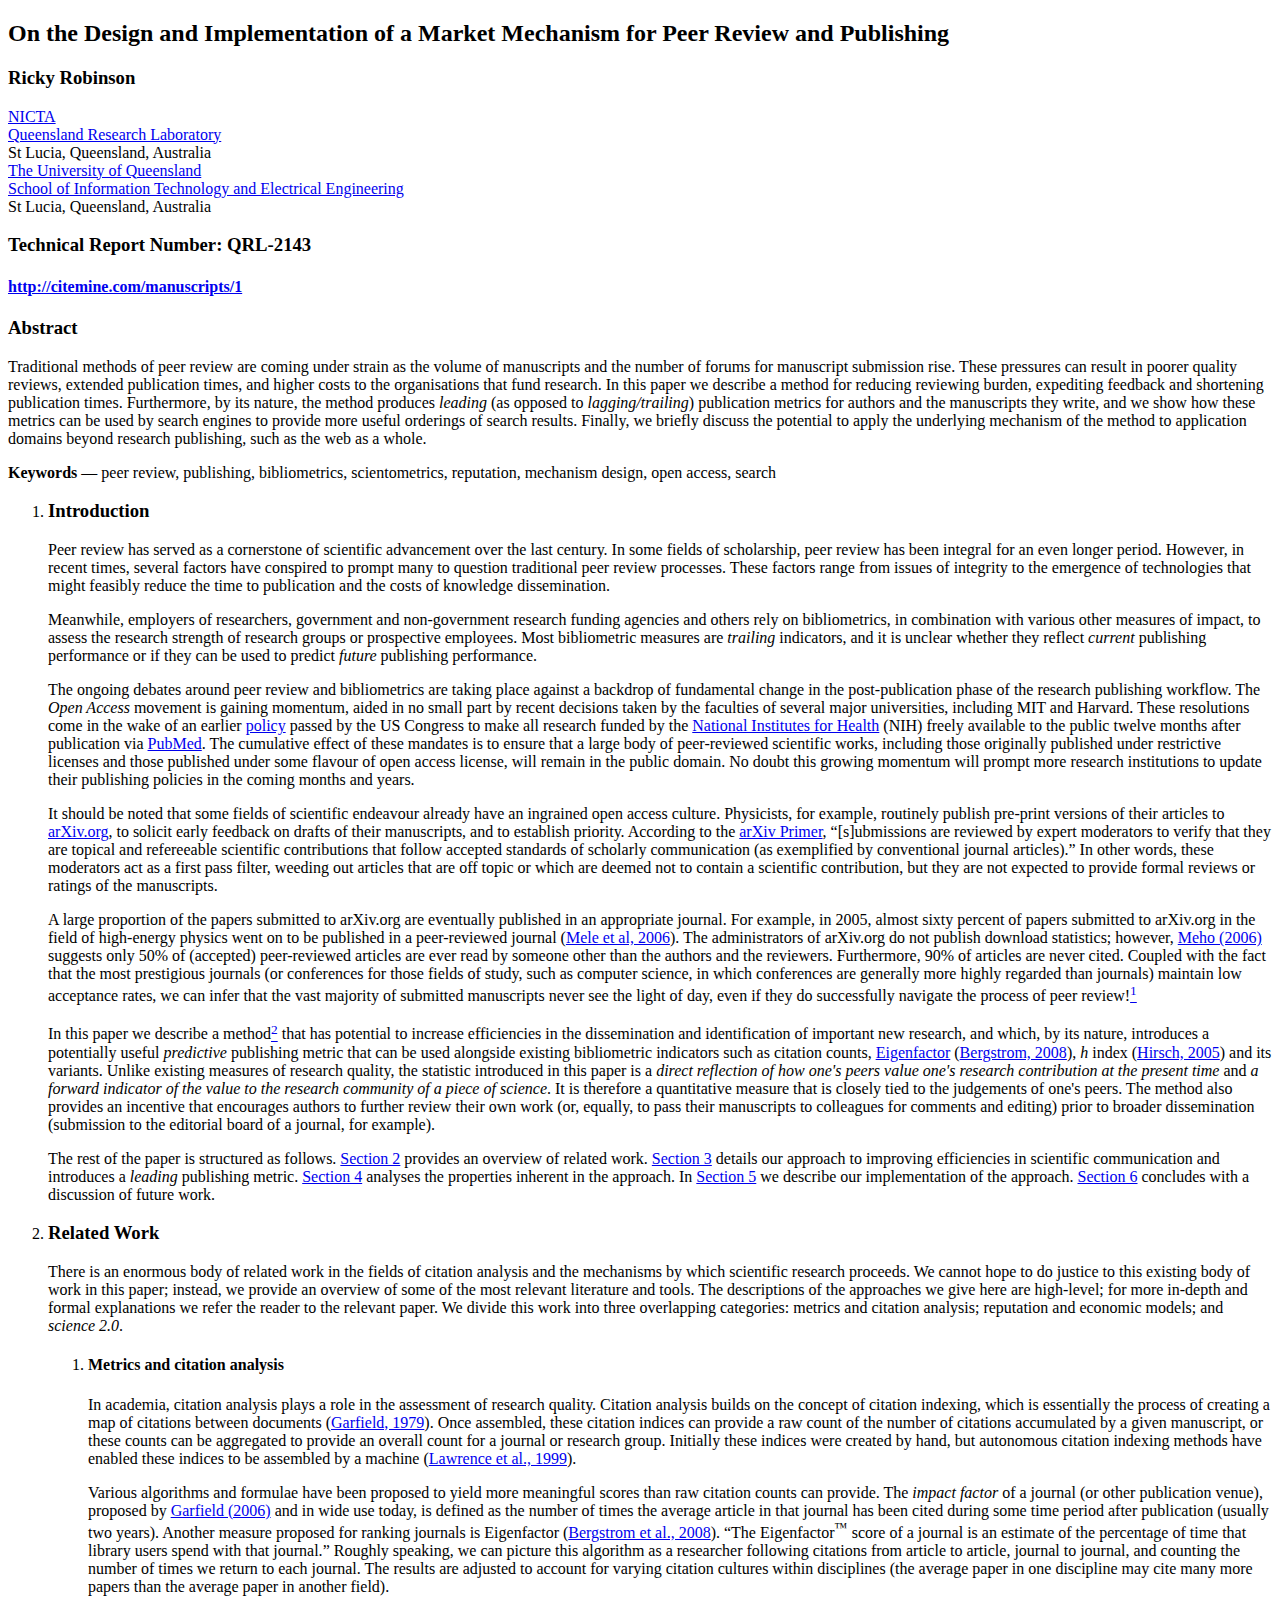
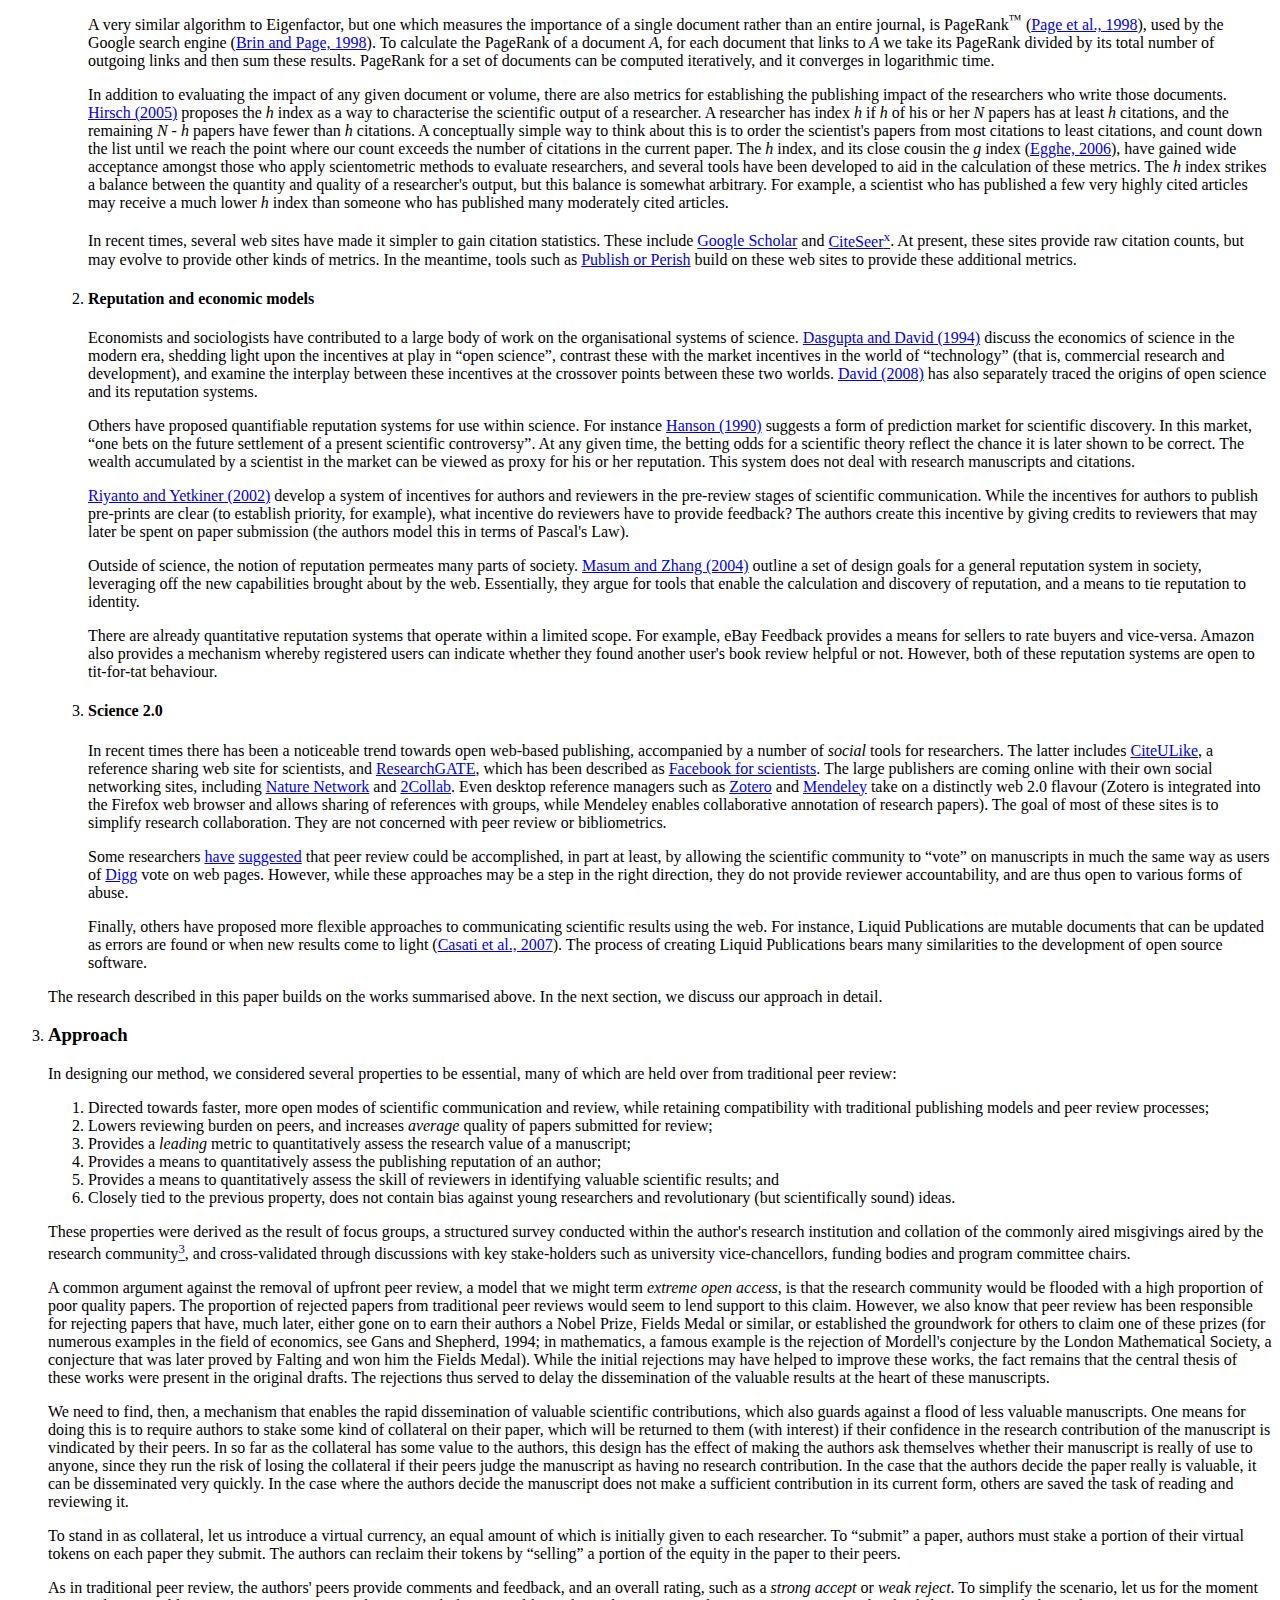
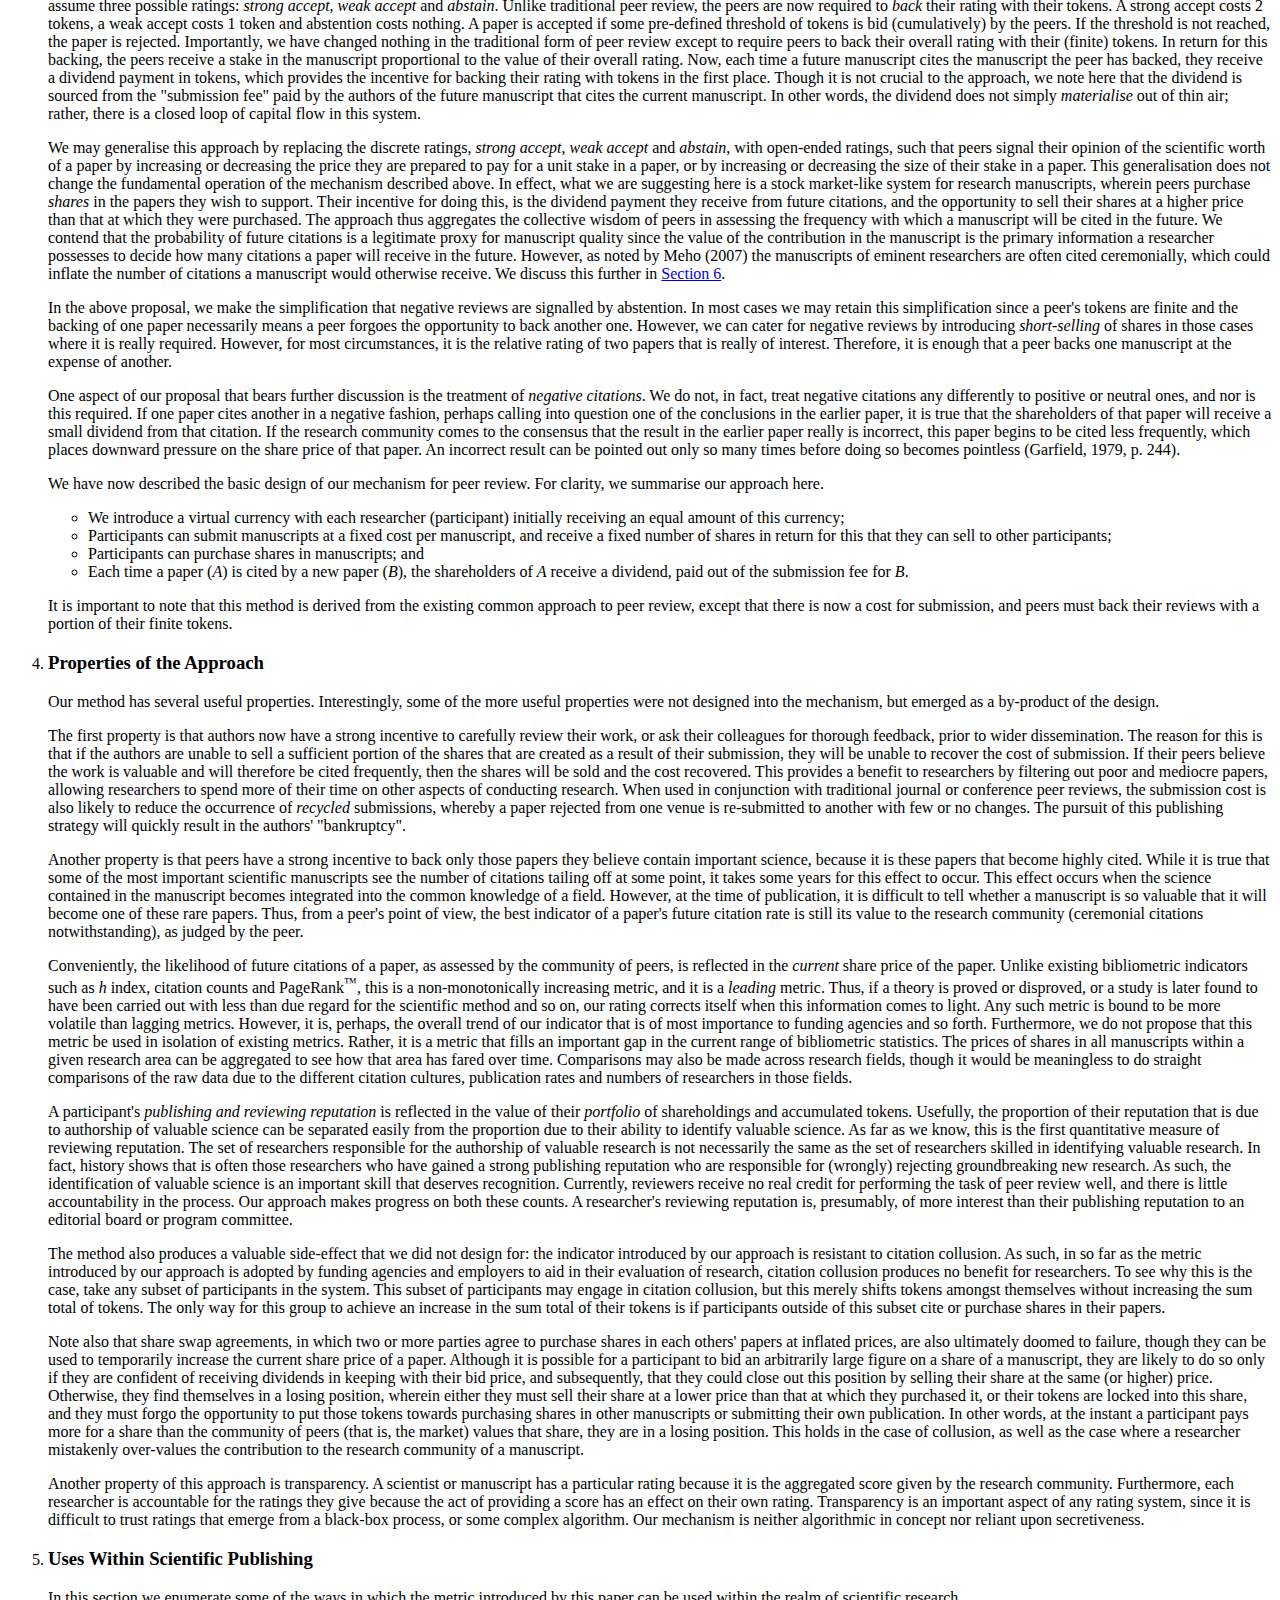
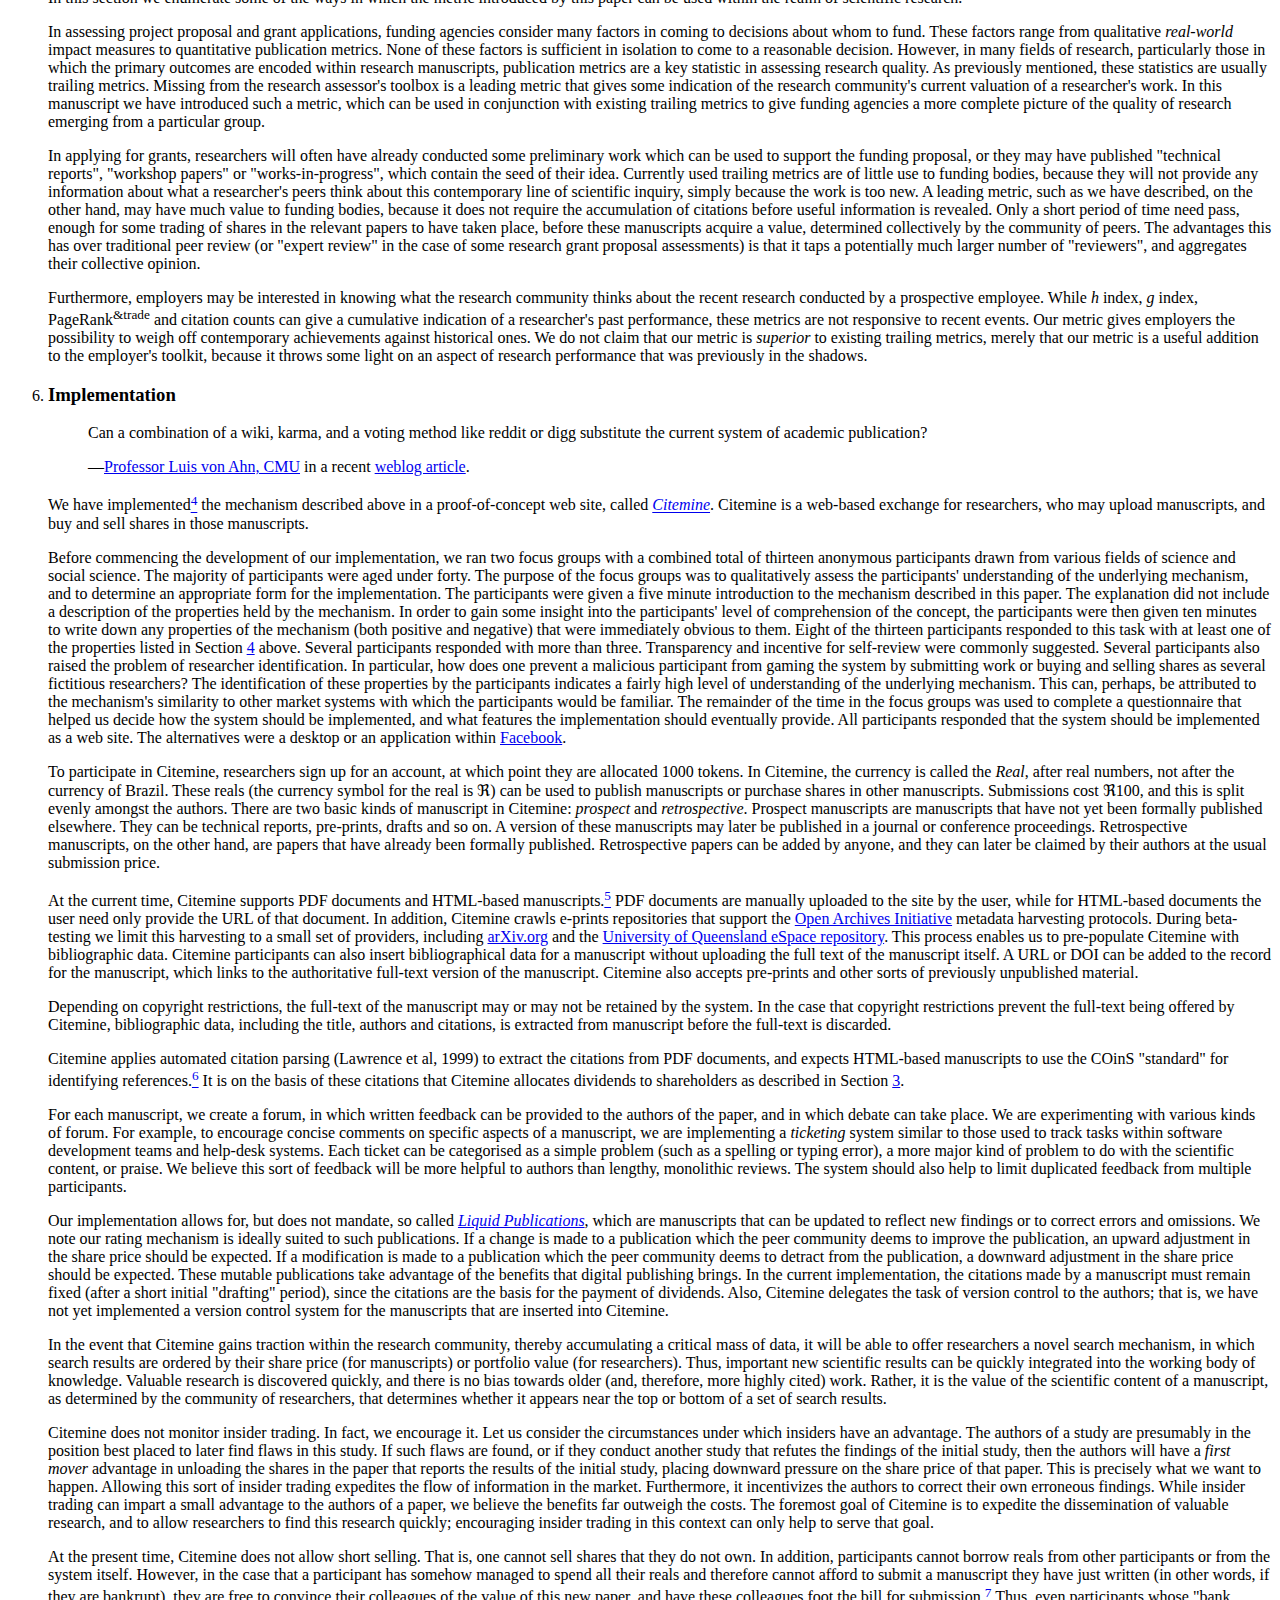
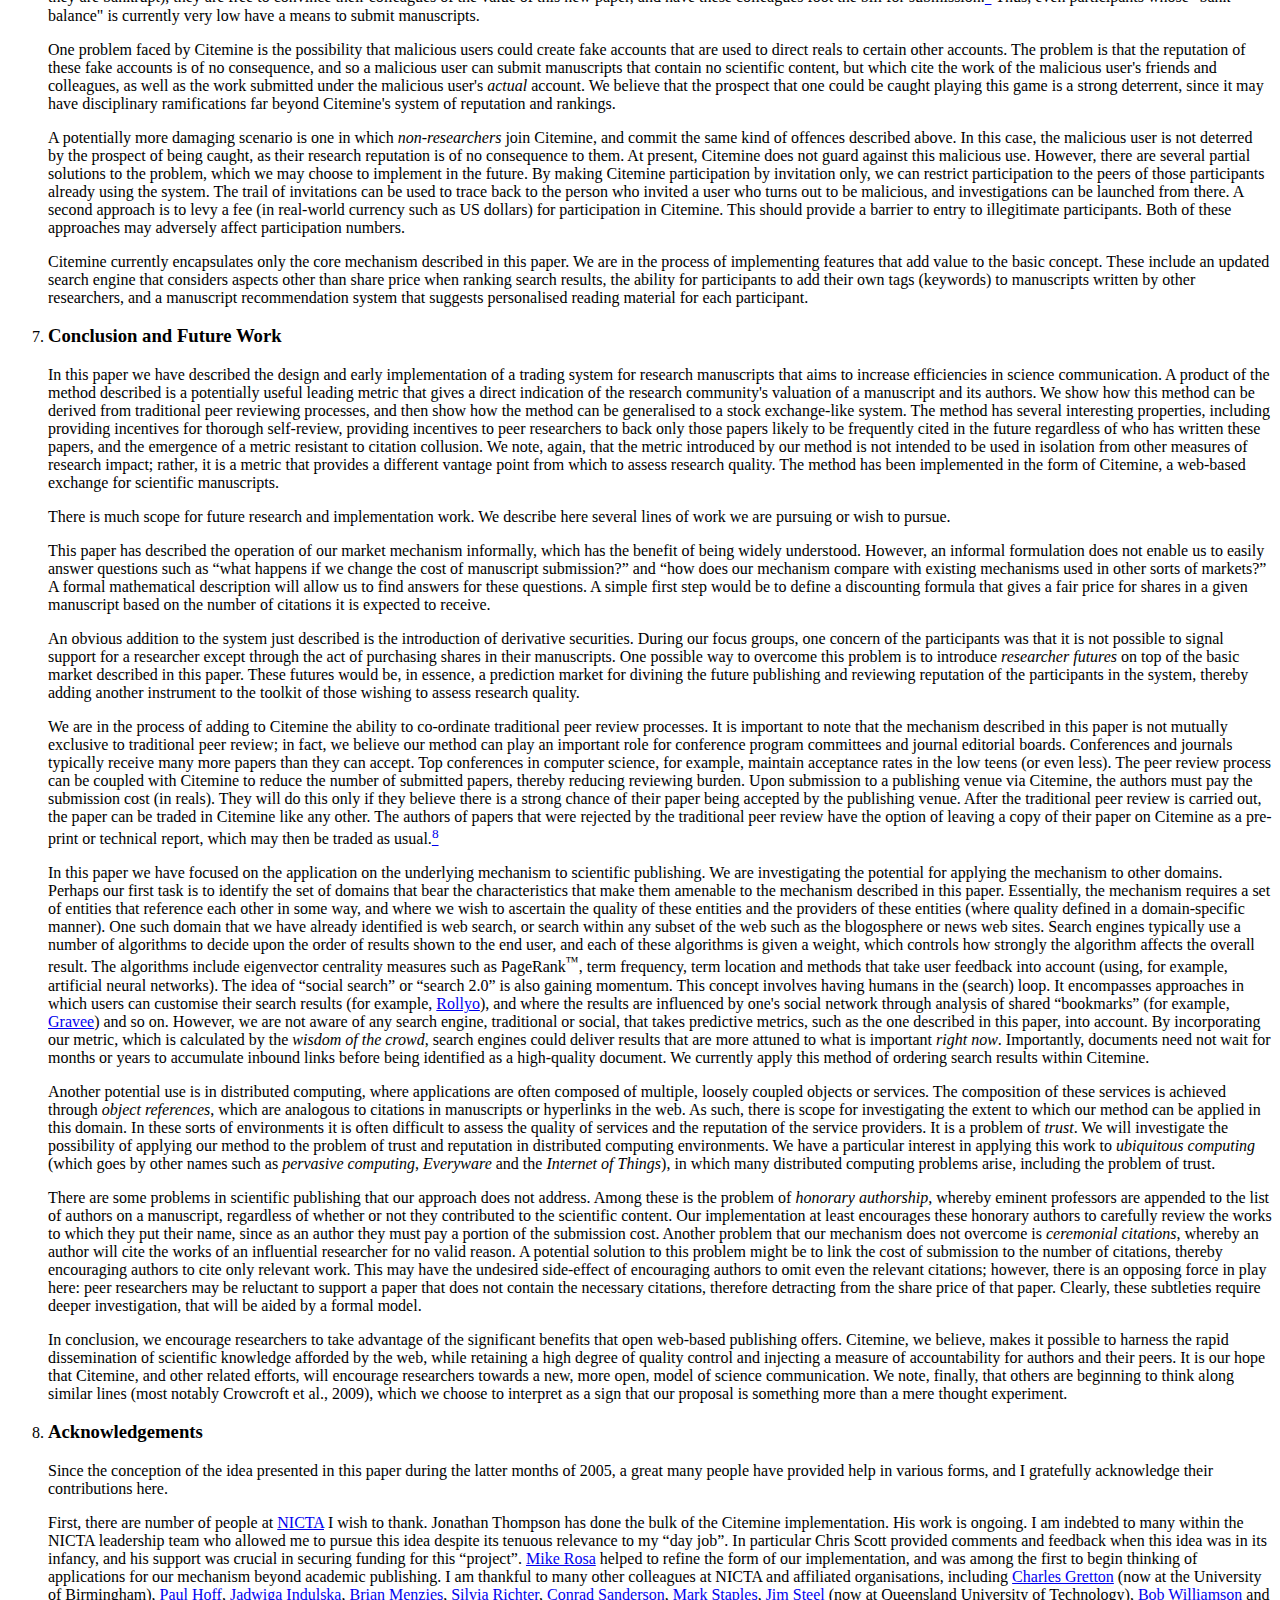
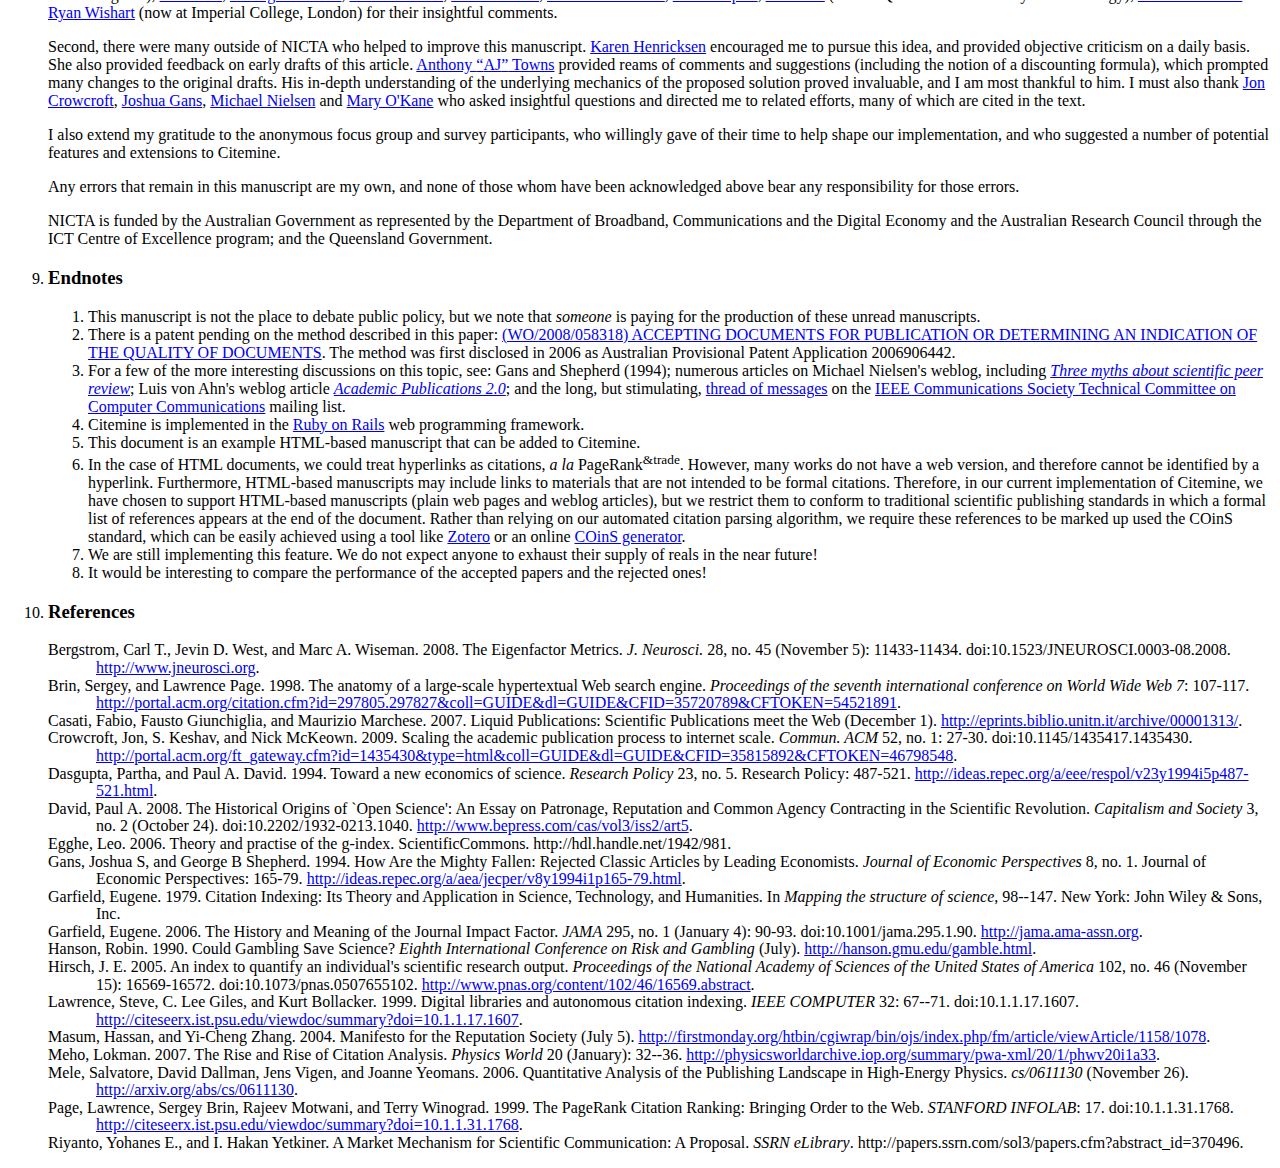
==== citemine-tech-report.html @ 8f0886a7 "Create citemine tech report" ====
<!DOCTYPE html PUBLIC "-//W3C//DTD XHTML 1.0 Strict//EN"
	"http://www.w3.org/TR/xhtml1/DTD/xhtml1-strict.dtd">

<html xmlns="http://www.w3.org/1999/xhtml" xml:lang="en" lang="en">
<head>


<script type="text/javascript" src="/static/js/analytics.js"></script>
<script type="text/javascript">archive_analytics.values.server_name="wwwb-app15.us.archive.org";archive_analytics.values.server_ms=110;</script>
<link type="text/css" rel="stylesheet" href="/static/css/banner-styles.css"/>


	<meta http-equiv="Content-Type" content="text/html; charset=utf-8"/>

	<title>On the Design and Implementation of a Market Mechanism for Peer Review and Publishing</title>
	<link href="citemine-paper.css" media="screen,print" rel="stylesheet" type="text/css" />

</head>

<!-- NICTA Google Analytics -->
<script type="text/javascript">
var gaJsHost = (("https:" == document.location.protocol) ? "https://ssl." : "http://www.");
document.write(unescape("%3Cscript src='" + gaJsHost + "google-analytics.com/ga.js' type='text/javascript'%3E%3C/script%3E"));
</script>

<script type="text/javascript">
var pageTracker = _gat._getTracker("UA-3379309-1");
pageTracker._initData();
pageTracker._trackPageview();
</script>
<!-- End NICTA Google Analytics -->

<!-- Ricky Google Analytics -->
<script type="text/javascript">
var gaJsHost = (("https:" == document.location.protocol) ? "https://ssl." : "http://www.");
document.write(unescape("%3Cscript src='" + gaJsHost + "google-analytics.com/ga.js' type='text/javascript'%3E%3C/script%3E"));
</script>
<script type="text/javascript">
try {
var pageTracker = _gat._getTracker("UA-5233085-3");
pageTracker._trackPageview();
} catch(err) {}
</script>
<!-- End Ricky Google Analytics -->

<body>


<!-- BEGIN WAYBACK TOOLBAR INSERT -->
<script type="text/javascript" src="/static/js/disclaim-element.js" ></script>
<script type="text/javascript" src="/static/js/graph-calc.js" ></script>
<script type="text/javascript">//<![CDATA[
var __wm = (function(imgWidth,imgHeight,yearImgWidth,monthImgWidth){
var wbPrefix = "/web/";
var wbCurrentUrl = "http://nicta.com.au/people/rrobinson/publications/citemine-paper.html";

var firstYear = 1996;
var displayDay = "25";
var displayMonth = "Mar";
var displayYear = "2012";
var prettyMonths = ["Jan","Feb","Mar","Apr","May","Jun","Jul","Aug","Sep","Oct","Nov","Dec"];
var $D=document,$=function(n){return document.getElementById(n)};
var trackerVal,curYear = -1,curMonth = -1;
var yearTracker,monthTracker;
function showTrackers(val) {
  if (val===trackerVal) return;
  var $ipp=$("wm-ipp");
  var $y=$("displayYearEl"),$m=$("displayMonthEl"),$d=$("displayDayEl");
  if (val) {
    $ipp.className="hi";
  } else {
    $ipp.className="";
    $y.innerHTML=displayYear;$m.innerHTML=displayMonth;$d.innerHTML=displayDay;
  }
  yearTracker.style.display=val?"inline":"none";
  monthTracker.style.display=val?"inline":"none";
  trackerVal = val;
}
function trackMouseMove(event,element) {
  var eventX = getEventX(event);
  var elementX = getElementX(element);
  var xOff = Math.min(Math.max(0, eventX - elementX),imgWidth);
  var monthOff = xOff % yearImgWidth;

  var year = Math.floor(xOff / yearImgWidth);
  var monthOfYear = Math.min(11,Math.floor(monthOff / monthImgWidth));
  // 1 extra border pixel at the left edge of the year:
  var month = (year * 12) + monthOfYear;
  var day = monthOff % 2==1?15:1;
  var dateString = zeroPad(year + firstYear) + zeroPad(monthOfYear+1,2) +
    zeroPad(day,2) + "000000";

  $("displayYearEl").innerHTML=year+firstYear;
  $("displayMonthEl").innerHTML=prettyMonths[monthOfYear];
  // looks too jarring when it changes..
  //$("displayDayEl").innerHTML=zeroPad(day,2);
  var url = wbPrefix + dateString + '/' +  wbCurrentUrl;
  $("wm-graph-anchor").href=url;

  if(curYear != year) {
    var yrOff = year * yearImgWidth;
    yearTracker.style.left = yrOff + "px";
    curYear = year;
  }
  if(curMonth != month) {
    var mtOff = year + (month * monthImgWidth) + 1;
    monthTracker.style.left = mtOff + "px";
    curMonth = month;
  }
}
function hideToolbar() {
  $("wm-ipp").style.display="none";
}
function bootstrap() {
  var $spk=$("wm-ipp-sparkline");
  yearTracker=$D.createElement('div');
  yearTracker.className='yt';
  with(yearTracker.style){
    display='none';width=yearImgWidth+"px";height=imgHeight+"px";
  }
  monthTracker=$D.createElement('div');
  monthTracker.className='mt';
  with(monthTracker.style){
    display='none';width=monthImgWidth+"px";height=imgHeight+"px";
  }
  $spk.appendChild(yearTracker);
  $spk.appendChild(monthTracker);

  var $ipp=$("wm-ipp");
  $ipp&&disclaimElement($ipp);
}
return{st:showTrackers,mv:trackMouseMove,h:hideToolbar,bt:bootstrap};
})(525, 27, 25, 2);//]]>
</script>
<style type="text/css">
body {
  margin-top:0 !important;
  padding-top:0 !important;
  min-width:800px !important;
}
</style>
<div id="wm-ipp" lang="en" style="display:none;">

<div style="position:fixed;left:0;top:0;width:100%!important">
<div id="wm-ipp-inside">
   <table style="width:100%;"><tbody><tr>
   <td id="wm-logo">
       <a href="/web/" title="Wayback Machine home page"><img src="/static/images/toolbar/wayback-toolbar-logo.png" alt="Wayback Machine" width="110" height="39" border="0" /></a>
   </td>
   <td class="c">
       <table style="margin:0 auto;"><tbody><tr>
       <td class="u" colspan="2">
       <form target="_top" method="get" action="/web/form-submit.jsp" name="wmtb" id="wmtb"><input type="text" name="url" id="wmtbURL" value="http://nicta.com.au/people/rrobinson/publications/citemine-paper.html" style="width:400px;" onfocus="this.focus();this.select();" /><input type="hidden" name="type" value="replay" /><input type="hidden" name="date" value="20120325023115" /><input type="submit" value="Go" /><span id="wm_tb_options" style="display:block;"></span></form>
       </td>
       <td class="n" rowspan="2">
           <table><tbody>
           <!-- NEXT/PREV MONTH NAV AND MONTH INDICATOR -->
           <tr class="m">
           	<td class="b" nowrap="nowrap">

		    <a href="/web/20110411132957/http://nicta.com.au/people/rrobinson/publications/citemine-paper.html" title="11 Apr 2011">APR</a>

		</td>
		<td class="c" id="displayMonthEl" title="You are here: 2:31:15 Mar 25, 2012">MAR</td>
		<td class="f" nowrap="nowrap">

		    <a href="/web/20151203212403/http://nicta.com.au/people/rrobinson/publications/citemine-paper.html" title="3 Dec 2015"><strong>DEC</strong></a>

                </td>
	    </tr>
           <!-- NEXT/PREV CAPTURE NAV AND DAY OF MONTH INDICATOR -->
           <tr class="d">
               <td class="b" nowrap="nowrap">

                   <a href="/web/20110411132957/http://nicta.com.au/people/rrobinson/publications/citemine-paper.html" title="13:29:57 Apr 11, 2011"><img src="/static/images/toolbar/wm_tb_prv_on.png" alt="Previous capture" width="14" height="16" border="0" /></a>

               </td>
               <td class="c" id="displayDayEl" style="width:34px;font-size:24px;" title="You are here: 2:31:15 Mar 25, 2012">25</td>
	       <td class="f" nowrap="nowrap">

		   <a href="/web/20151203212403/http://nicta.com.au/people/rrobinson/publications/citemine-paper.html" title="21:24:03 Dec 3, 2015"><img src="/static/images/toolbar/wm_tb_nxt_on.png" alt="Next capture" width="14" height="16" border="0" /></a>

	       </td>
           </tr>
           <!-- NEXT/PREV YEAR NAV AND YEAR INDICATOR -->
           <tr class="y">
	       <td class="b" nowrap="nowrap">

                   <a href="/web/20110222212137/http://nicta.com.au/people/rrobinson/publications/citemine-paper.html" title="22 Feb 2011"><strong>2011</strong></a>

               </td>
               <td class="c" id="displayYearEl" title="You are here: 2:31:15 Mar 25, 2012">2012</td>
	       <td class="f" nowrap="nowrap">

	           <a href="/web/20151203212403/http://nicta.com.au/people/rrobinson/publications/citemine-paper.html" title="3 Dec 2015"><strong>2015</strong></a>

	       </td>
           </tr>
           </tbody></table>
       </td>
       </tr>
       <tr>
       <td class="s">
           <a class="t" href="/web/20120325023115*/http://nicta.com.au/people/rrobinson/publications/citemine-paper.html" title="See a list of every capture for this URL">12 captures</a>
           <div class="r" title="Timespan for captures of this URL">26 Jul 09 - 3 Dec 15</div>
       </td>
       <td class="k">
       <a href="" id="wm-graph-anchor">
       <div id="wm-ipp-sparkline" title="Explore captures for this URL">
	 <img id="sparklineImgId" alt="sparklines"
		 onmouseover="__wm.st(1)" onmouseout="__wm.st(0)"
		 onmousemove="__wm.mv(event,this)"
		 width="525"
		 height="27"
		 border="0"
		 src="/web/jsp/graph.jsp?graphdata=525_27_1996:-1:000000000000_1997:-1:000000000000_1998:-1:000000000000_1999:-1:000000000000_2000:-1:000000000000_2001:-1:000000000000_2002:-1:000000000000_2003:-1:000000000000_2004:-1:000000000000_2005:-1:000000000000_2006:-1:000000000000_2007:-1:000000000000_2008:-1:000000000000_2009:-1:000000101400_2010:-1:011000000000_2011:-1:010100000000_2012:2:001000000000_2013:-1:000000000000_2014:-1:000000000000_2015:-1:000000000001_2016:-1:000000000000" />
       </div>
       </a>
       </td>
       </tr></tbody></table>
   </td>
   <td class="r">
       <a href="#close" onclick="__wm.h();return false;" style="background-image:url(/static/images/toolbar/wm_tb_close.png);top:5px;" title="Close the toolbar">Close</a>
       <a href="http://faq.web.archive.org/" style="background-image:url(/static/images/toolbar/wm_tb_help.png);bottom:5px;" title="Get some help using the Wayback Machine">Help</a>
   </td>
   </tr></tbody></table>
</div>
</div>
</div>
<script type="text/javascript">__wm.bt();</script>
<!-- END WAYBACK TOOLBAR INSERT -->


    <h2>On the Design and Implementation of a Market Mechanism for Peer Review and Publishing</h2>

    <h3 class="author">Ricky Robinson</h3>

    <div class="affiliation">
        <a href="http://nicta.com.au/" title="NICTA | Home">NICTA</a><br />
        <a href="http://maps.google.com.au/maps/ms?ie=UTF8&amp;hl=en&amp;msa=0&amp;msid=115561437934647588348.000451a3afcc8c54eec05&amp;ll=-27.497803,153.014692&amp;spn=0.005282,0.011373&amp;t=h&amp;z=17" title="">Queensland Research Laboratory</a><br />
        St Lucia, Queensland, Australia
    </div>

    <div class="affiliation">
        <a href="http://uq.edu.au/" title="The University of Queensland, Australia">The University of Queensland</a><br />
        <a href="http://www.itee.uq.edu.au/" title="School of Information Technology &amp; Electrical Engineering">School of Information Technology and Electrical Engineering</a><br />
        St Lucia, Queensland, Australia
    </div>

    <div class="tech-report">
        <h3>Technical Report Number: QRL-2143</h3>
    </div>

    <div class="tech-report">
        <h4><a href="http://citemine.com/manuscripts/1" title="On the Design and Implementation of a Market Mechanism for Peer Review and Publishing &mdash; Citemine">http://citemine.com/manuscripts/1</a></h4>
    </div>

    <div class="abstract-body">
    <h3 class="abstract">Abstract</h3>
    <p id="abstract">
        Traditional methods of peer review are coming under strain as the volume of manuscripts and the number of forums for manuscript submission rise. These pressures can result in poorer quality reviews, extended publication times, and higher costs to the organisations that fund research. In this paper we describe a method for reducing reviewing burden, expediting feedback and shortening publication times. Furthermore, by its nature, the method produces <em>leading</em> (as opposed to <em>lagging/trailing</em>) publication metrics for authors and the manuscripts they write, and we show how these metrics can be used by search engines to provide more useful orderings of search results. Finally, we briefly discuss the potential to apply the underlying mechanism of the method to application domains beyond research publishing, such as the web as a whole.
    </p>
    </div>

    <div id="keywords">
        <strong>Keywords</strong> &#8212; <span>peer review, publishing, bibliometrics, scientometrics, reputation, mechanism design, open access, search</span>
    </div>

    <ol class="sections">
        <li id="introduction" class="section"><h3>Introduction</h3>
            <div>
    <p>
        Peer review has served as a cornerstone of scientific advancement over the last century. In some fields of scholarship, peer review has been integral for an even longer period. However, in recent times, several factors have conspired to prompt many to question traditional peer review processes. These factors range from issues of integrity to the emergence of technologies that might feasibly reduce the time to publication and the costs of knowledge dissemination.
    </p>
    <p>
        Meanwhile, employers of researchers, government and non-government research funding agencies and others rely on bibliometrics, in combination with various other measures of impact, to assess the research strength of research groups or prospective employees. Most bibliometric measures are <em>trailing</em> indicators, and it is unclear whether they reflect <em>current</em> publishing performance or if they can be used to predict <em>future</em> publishing performance.
    </p>
    <p>
        The ongoing debates around peer review and bibliometrics are taking place against a backdrop of fundamental change in the post-publication phase of the research publishing workflow. The <em>Open Access</em> movement is gaining momentum, aided in no small part by recent decisions taken by the faculties of several major universities, including MIT and Harvard. These resolutions come in the wake of an earlier <a href="http://grants.nih.gov/grants/guide/notice-files/NOT-OD-08-033.html" title="NOT-OD-08-033: Revised Policy on Enhancing Public Access to Archived Publications Resulting from NIH-Funded Research">policy</a> passed by the US Congress to make all research funded by the <a href="http://www.nih.gov/" title="National Institutes of Health (NIH) - Home Page">National Institutes for Health</a> (NIH) freely available to the public twelve months after publication via <a href="http://www.pubmedcentral.nih.gov/" title="PubMed Central Homepage">PubMed</a>. The cumulative effect of these mandates is to ensure that a large body of peer-reviewed scientific works, including those originally published under restrictive licenses and those published under some flavour of open access license, will remain in the public domain. No doubt this growing momentum will prompt more research institutions to update their publishing policies in the coming months and years.
    </p>
    <p>
        It should be noted that some fields of scientific endeavour already have an ingrained open access culture. Physicists, for example, routinely publish pre-print versions of their articles to <a href="http://arxiv.org/">arXiv.org</a>, to solicit early feedback on drafts of their manuscripts, and to establish priority. According to the <a href="http://arxiv.org/help/primer">arXiv Primer</a>, <q cite="http://arxiv.org/help/primer">[s]ubmissions are reviewed by expert moderators to verify that they are topical and refereeable scientific contributions that follow accepted standards of scholarly communication (as exemplified by conventional journal articles).</q> In other words, these moderators act as a first pass filter, weeding out articles that are off topic or which are deemed not to contain a scientific contribution, but they are not expected to provide formal reviews or ratings of the manuscripts.
    </p>
    <p>
        A large proportion of the papers submitted to arXiv.org are eventually published in an appropriate journal. For example, in 2005, almost sixty percent of papers submitted to arXiv.org in the field of high-energy physics went on to be published in a peer-reviewed journal (<a href="#Mele2006">Mele et al, 2006</a>). The administrators of arXiv.org do not publish download statistics; however, <a href="#Meho2006">Meho (2006)</a> suggests only 50% of (accepted) peer-reviewed articles are ever read by someone other than the authors and the reviewers. Furthermore, 90% of articles are never cited. Coupled with the fact that the most prestigious journals (or conferences for those fields of study, such as computer science, in which conferences are generally more highly regarded than journals) maintain low acceptance rates, we can infer that the vast majority of submitted manuscripts never see the light of day, even if they do successfully navigate the process of peer review!<a href="endnote-cost"><sup>1</sup></a>
    </p>
    <p>
        In this paper we describe a method<a href="#endnote-patent"><sup>2</sup></a> that has potential to increase efficiencies in the dissemination and identification of important new research, and which, by its nature, introduces a potentially useful <em>predictive</em> publishing metric that can be used alongside existing bibliometric indicators such as citation counts, <a href="http://www.eigenfactor.org/index.php" title="eigenfactor.org - ranking and mapping scientific journals">Eigenfactor</a> (<a href="#Bergstrom2008">Bergstrom, 2008</a>), <em>h</em> index (<a href="#Hirsch2005">Hirsch, 2005</a>) and its variants. Unlike existing measures of research quality, the statistic introduced in this paper is a <em>direct reflection of how one's peers value one's research contribution at the present time</em> and <em>a forward indicator of the value to the research community of a piece of science</em>. It is therefore a quantitative measure that is closely tied to the judgements of one's peers. The method also provides an incentive that encourages authors to further review their own work (or, equally, to pass their manuscripts to colleagues for comments and editing) prior to broader dissemination (submission to the editorial board of a journal, for example).
    </p>
    <p>
        The rest of the paper is structured as follows. <a href="#related-work">Section 2</a> provides an overview of related work. <a href="#approach">Section 3</a> details our approach to improving efficiencies in scientific communication and introduces a <em>leading</em> publishing metric. <a href="#properties">Section 4</a> analyses the properties inherent in the approach. In <a href="#implementation">Section 5</a> we describe our implementation of the approach. <a href="#conclusion">Section 6</a> concludes with a discussion of future work.
    </p>
    </div>
    </li>

    <li id="related-work" class="section"><h3>Related Work</h3>
        <div>
            <p>
                There is an enormous body of related work in the fields of citation analysis and the mechanisms by which scientific research proceeds. We cannot hope to do justice to this existing body of work in this paper; instead, we provide an overview of some of the most relevant literature and tools. The descriptions of the approaches we give here are high-level; for more in-depth and formal explanations we refer the reader to the relevant paper. We divide this work into three overlapping categories: metrics and citation analysis; reputation and economic models; and <em>science 2.0</em>.
            </p>
            <ol>
            <li class="unnumbered-section"><h4>Metrics and citation analysis</h4>
            <p>
                In academia, citation analysis plays a role in the assessment of research quality. Citation analysis builds on the concept of citation indexing, which is essentially the process of creating a map of citations between documents (<a href="#Garfield1979">Garfield, 1979</a>). Once assembled, these citation indices can provide a raw count of the number of citations accumulated by a given manuscript, or these counts can be aggregated to provide an overall count for a journal or research group. Initially these indices were created by hand, but autonomous citation indexing methods have enabled these indices to be assembled by a machine (<a href="#Lawrence1999">Lawrence et al., 1999</a>).
            </p>
            <p>
                Various algorithms and formulae have been proposed to yield more meaningful scores than raw citation counts can provide. The <em>impact factor</em> of a journal (or other publication venue), proposed by <a href="#Garfield2006">Garfield (2006)</a> and in wide use today, is defined as the number of times the average article in that journal has been cited during some time period after publication (usually two years). Another measure proposed for ranking journals is Eigenfactor (<a href="#Bergstrom2008">Bergstrom et al., 2008</a>). <q cite="http://www.eigenfactor.org/methods.htm">The Eigenfactor<sup>&trade;</sup> score of a journal is an estimate of the percentage of time that library users spend with that journal.</q> Roughly speaking, we can picture this algorithm as a researcher following citations from article to article, journal to journal, and counting the number of times we return to each journal. The results are adjusted to account for varying citation cultures within disciplines (the average paper in one discipline may cite many more papers than the average paper in another field).
            </p>
            <p>
                A very similar algorithm to Eigenfactor, but one which measures the importance of a single document rather than an entire journal, is PageRank<sup>&trade;</sup> (<a href="#Page1998">Page et al., 1998</a>), used by the Google search engine (<a href="#Brin1998">Brin and Page, 1998</a>). To calculate the PageRank of a document <em>A</em>, for each document that links to <em>A</em> we take its PageRank divided by its total number of outgoing links and then sum these results. PageRank for a set of documents can be computed iteratively, and it converges in logarithmic time.
            </p>
            <p>
                In addition to evaluating the impact of any given document or volume, there are also metrics for establishing the publishing impact of the researchers who write those documents. <a href="#Hirsch2005">Hirsch (2005)</a> proposes the <em>h</em> index as a way to characterise the scientific output of a researcher. A researcher has index <em>h</em> if <em>h</em> of his or her <em>N</em> papers has at least <em>h</em> citations, and the remaining <em>N - h</em> papers have fewer than <em>h</em> citations. A conceptually simple way to think about this is to order the scientist's papers from most citations to least citations, and count down the list until we reach the point where our count exceeds the number of citations in the current paper. The <em>h</em> index, and its close cousin the <em>g</em> index (<a href="#Egghe2006">Egghe, 2006</a>), have gained wide acceptance amongst those who apply scientometric methods to evaluate researchers, and several tools have been developed to aid in the calculation of these metrics. The <em>h</em> index strikes a balance between the quantity and quality of a researcher's output, but this balance is somewhat arbitrary. For example, a scientist who has published a few very highly cited articles may receive a much lower <em>h</em> index than someone who has published many moderately cited articles.
            </p>
            <p>
                In recent times, several web sites have made it simpler to gain citation statistics. These include <a href="http://scholar.google.com/">Google Scholar</a> and <a href="http://citeseerx.ist.psu.edu/">CiteSeer<sup>x</sup></a>. At present, these sites provide raw citation counts, but may evolve to provide other kinds of metrics. In the meantime, tools such as <a href="http://www.harzing.com/pop.htm" title="Publish or Perish - Anne-Wil Harzing">Publish or Perish</a> build on these web sites to provide these additional metrics.
            </p>
            </li>
            <li class="unnumbered-section"><h4>Reputation and economic models</h4>
            <p>
                Economists and sociologists have contributed to a large body of work on the organisational systems of science. <a href="#Dasgupta1994">Dasgupta and David (1994)</a> discuss the economics of science in the modern era, shedding light upon the incentives at play in <q>open science</q>, contrast these with the market incentives in the world of <q>technology</q> (that is, commercial research and development), and examine the interplay between these incentives at the crossover points between these two worlds. <a href="#David2008">David (2008)</a> has also separately traced the origins of open science and its reputation systems.
            </p>
            <p>
                Others have proposed quantifiable reputation systems for use within science. For instance <a href="#Hanson1990">Hanson (1990)</a> suggests a form of prediction market for scientific discovery. In this market, <q cite="http://hanson.gmu.edu/gamble.html">one bets on the future settlement of a present scientific controversy</q>. At any given time, the betting odds for a scientific theory reflect the chance it is later shown to be correct. The wealth accumulated by a scientist in the market can be viewed as proxy for his or her reputation. This system does not deal with research manuscripts and citations.
            </p>
            <p>
                <a href="#Riyanto2002">Riyanto and Yetkiner (2002)</a> develop a system of incentives for authors and reviewers in the pre-review stages of scientific communication. While the incentives for authors to publish pre-prints are clear (to establish priority, for example), what incentive do reviewers have to provide feedback? The authors create this incentive by giving credits to reviewers that may later be spent on paper submission (the authors model this in terms of Pascal's Law).
            </p>
            <p>
                Outside of science, the notion of reputation permeates many parts of society. <a href="#Masum2004">Masum and Zhang (2004)</a> outline a set of design goals for a general reputation system in society, leveraging off the new capabilities brought about by the web. Essentially, they argue for tools that enable the calculation and discovery of reputation, and a means to tie reputation to identity.
            </p>
            <p>
                There are already quantitative reputation systems that operate within a limited scope. For example, eBay Feedback provides a means for sellers to rate buyers and vice-versa. Amazon also provides a mechanism whereby registered users can indicate whether they found another user's book review helpful or not. However, both of these reputation systems are open to tit-for-tat behaviour.
            </p>
            </li>
            <li class="unnumbered-section"><h4>Science 2.0</h4>
            <p>
                In recent times there has been a noticeable trend towards open web-based publishing, accompanied by a number of <em>social</em> tools for researchers. The latter includes <a href="http://www.citeulike.org/" title="CiteULike: Everyone's library">CiteULike</a>, a reference sharing web site for scientists, and <a href="http://www.researchgate.net/">ResearchGATE</a>, which has been described as <a href="http://scienceroll.com/2008/05/23/facebook-for-scientists-going-live/" title="Facebook for Scientists: Going Live &laquo; ScienceRoll">Facebook for scientists</a>. The large publishers are coming online with their own social networking sites, including <a href="http://network.nature.com/" title="Nature Network">Nature Network</a> and <a href="http://www.2collab.com/" title="Home - 2collab">2Collab</a>. Even desktop reference managers such as <a href="http://www.zotero.org/" title="Zotero | Home">Zotero</a> and <a href="http://www.mendeley.com/" title="Mendeley - Academic software for research papers by Mendeley">Mendeley</a> take on a distinctly web 2.0 flavour (Zotero is integrated into the Firefox web browser and allows sharing of references with groups, while Mendeley enables collaborative annotation of research papers). The goal of most of these sites is to simplify research collaboration. They are not concerned with peer review or bibliometrics.
            </p>
            <p>
                Some researchers <a href="http://vonahn.blogspot.com/2009/02/academic-publications-20.html" title="Luis von Blog: Academic Publications 2.0">have</a> <a href="https://lists.cs.columbia.edu/pipermail/tccc/2007-January/005298.html">suggested</a> that peer review could be accomplished, in part at least, by allowing the scientific community to <q>vote</q> on manuscripts in much the same way as users of <a href="http://digg.com/">Digg</a> vote on web pages. However, while these approaches may be a step in the right direction, they do not provide reviewer accountability, and are thus open to various forms of abuse.
            </p>
            <p>
                Finally, others have proposed more flexible approaches to communicating scientific results using the web. For instance, Liquid Publications are mutable documents that can be updated as errors are found or when new results come to light (<a href="#Casati2007">Casati et al., 2007</a>). The process of creating Liquid Publications bears many similarities to the development of open source software.
            </p>
            </li>
            </ol>
            <p>
                The research described in this paper builds on the works summarised above. In the next section, we discuss our approach in detail.
            </p>
        </div>
    </li>

    <li id="approach" class="section"><h3>Approach</h3>
        <div>
            <p>
            In designing our method, we considered several properties to be essential, many of which are held over from traditional peer review:
            </p>
            <ol>
               <li>Directed towards faster, more open modes of scientific communication and review, while retaining compatibility with traditional publishing models and peer review processes;</li>
               <li>Lowers reviewing burden on peers, and increases <em>average</em> quality of papers submitted for review;</li>
               <li>Provides a <em>leading</em> metric to quantitatively assess the research value of a manuscript;</li>
               <li>Provides a means to quantitatively assess the publishing reputation of an author;</li>
               <li>Provides a means to quantitatively assess the skill of reviewers in identifying valuable scientific results; and</li>
               <li>Closely tied to the previous property, does not contain bias against young researchers and revolutionary (but scientifically sound) ideas.</li>
           </ol>
           <p>
           These properties were derived as the result of focus groups, a structured survey conducted within the author's research institution and collation of the commonly aired misgivings aired by the research community<a href="#endnote-misgivings"><sup>3</sup></a>, and cross-validated through discussions with key stake-holders such as university vice-chancellors, funding bodies and program committee chairs.
           </p>
        <p>
            A common argument against the removal of upfront peer review, a model that we might term <em>extreme open access</em>, is that the research community would be flooded with a high proportion of poor quality papers. The proportion of rejected papers from traditional peer reviews would seem to lend support to this claim. However, we also know that peer review has been responsible for rejecting papers that have, much later, either gone on to earn their authors a Nobel Prize, Fields Medal or similar, or established the groundwork for others to claim one of these prizes (for numerous examples in the field of economics, see Gans and Shepherd, 1994; in mathematics, a famous example is the rejection of Mordell's conjecture by the London Mathematical Society, a conjecture that was later proved by Falting and won him the Fields Medal). While the initial rejections may have helped to improve these works, the fact remains that the central thesis of these works were present in the original drafts. The rejections thus served to delay the dissemination of the valuable results at the heart of these manuscripts.
        </p>
        <p>
            We need to find, then, a mechanism that enables the rapid dissemination of valuable scientific contributions, which also guards against a flood of less valuable manuscripts. One means for doing this is to require authors to stake some kind of collateral on their paper, which will be returned to them (with interest) if their confidence in the research contribution of the manuscript is vindicated by their peers. In so far as the collateral has some value to the authors, this design has the effect of making the authors ask themselves whether their manuscript is really of use to anyone, since they run the risk of losing the collateral if their peers judge the manuscript as having no research contribution. In the case that the authors decide the paper really is valuable, it can be disseminated very quickly. In the case where the authors decide the manuscript does not make a sufficient contribution in its current form, others are saved the task of reading and reviewing it.
        </p>
        <p>
            To stand in as collateral, let us introduce a virtual currency, an equal amount of which is initially given to each researcher. To <q>submit</q> a paper, authors must stake a portion of their virtual tokens on each paper they submit. The authors can reclaim their tokens by <q>selling</q> a portion of the equity in the paper to their peers.
        </p>
        <p>
            As in traditional peer review, the authors' peers provide comments and feedback, and an overall rating, such as a <em>strong accept</em> or <em>weak reject</em>. To simplify the scenario, let us for the moment assume three possible ratings: <em>strong accept</em>, <em>weak accept</em> and <em>abstain</em>. Unlike traditional peer review, the peers are now required to <em>back</em> their rating with their tokens. A strong accept costs 2 tokens, a weak accept costs 1 token and abstention costs nothing. A paper is accepted if some pre-defined threshold of tokens is bid (cumulatively) by the peers. If the threshold is not reached, the paper is rejected. Importantly, we have changed nothing in the traditional form of peer review except to require peers to back their overall rating with their (finite) tokens. In return for this backing, the peers receive a stake in the manuscript proportional to the value of their overall rating. Now, each time a future manuscript cites the manuscript the peer has backed, they receive a dividend payment in tokens, which provides the incentive for backing their rating with tokens in the first place. Though it is not crucial to the approach, we note here that the dividend is sourced from the "submission fee" paid by the authors of the future manuscript that cites the current manuscript. In other words, the dividend does not simply <em>materialise</em> out of thin air; rather, there is a closed loop of capital flow in this system.
        </p>
        <p>
            We may generalise this approach by replacing the discrete ratings, <em>strong accept</em>, <em>weak accept</em> and <em>abstain</em>, with open-ended ratings, such that peers signal their opinion of the scientific worth of a paper by increasing or decreasing the price they are prepared to pay for a unit stake in a paper, or by increasing or decreasing the size of their stake in a paper. This generalisation does not change the fundamental operation of the mechanism described above. In effect, what we are suggesting here is a stock market-like system for research manuscripts, wherein peers purchase <em>shares</em> in the papers they wish to support. Their incentive for doing this, is the dividend payment they receive from future citations, and the opportunity to sell their shares at a higher price than that at which they were purchased. The approach thus aggregates the collective wisdom of peers in assessing the frequency with which a manuscript will be cited in the future. We contend that the probability of future citations is a legitimate proxy for manuscript quality since the value of the contribution in the manuscript is the primary information a researcher possesses to decide how many citations a paper will receive in the future. However, as noted by Meho (2007) the manuscripts of eminent researchers are often cited ceremonially, which could inflate the number of citations a manuscript would otherwise receive. We discuss this further in <a href="#conclusion">Section 6</a>.
        </p>
        <p>
            In the above proposal, we make the simplification that negative reviews are signalled by abstention. In most cases we may retain this simplification since a peer's tokens are finite and the backing of one paper necessarily means a peer forgoes the opportunity to back another one. However, we can cater for negative reviews by introducing <em>short-selling</em> of shares in those cases where it is really required. However, for most circumstances, it is the relative rating of two papers that is really of interest. Therefore, it is enough that a peer backs one manuscript at the expense of another.
        </p>
        <p>
            One aspect of our proposal that bears further discussion is the treatment of <em>negative citations</em>. We do not, in fact, treat negative citations any differently to positive or neutral ones, and nor is this required. If one paper cites another in a negative fashion, perhaps calling into question one of the conclusions in the earlier paper, it is true that the shareholders of that paper will receive a small dividend from that citation. If the research community comes to the consensus that the result in the earlier paper really is incorrect, this paper begins to be cited less frequently, which places downward pressure on the share price of that paper. An incorrect result can be pointed out only so many times before doing so becomes pointless (Garfield, 1979, p. 244).
        </p>
        <p>
        We have now described the basic design of our mechanism for peer review. For clarity, we summarise our approach here.
        </p>
        <ul>
            <li>We introduce a virtual currency with each researcher (participant) initially receiving an equal amount of this currency;</li>
            <li>Participants can submit manuscripts at a fixed cost per manuscript, and receive a fixed number of shares in return for this that they can sell to other participants;</li>
            <li>Participants can purchase shares in manuscripts; and</li>
            <li>Each time a paper (<em>A</em>) is cited by a new paper (<em>B</em>), the shareholders of <em>A</em> receive a dividend, paid out of the submission fee for <em>B</em>.
        </ul>
        <p>
        It is important to note that this method is derived from the existing common approach to peer review, except that there is now a cost for submission, and peers must back their reviews with a portion of their finite tokens.
        </p>

        </div>
    <li id="properties" class="section"><h3>Properties of the Approach</h3>
        <div>
        <p>
            Our method has several useful properties. Interestingly, some of the more useful properties were not designed into the mechanism, but emerged as a by-product of the design.
        </p>
        <p>
           The first property is that authors now have a strong incentive to carefully review their work, or ask their colleagues for thorough feedback, prior to wider dissemination. The reason for this is that if the authors are unable to sell a sufficient portion of the shares that are created as a result of their submission, they will be unable to recover the cost of submission. If their peers believe the work is valuable and will therefore be cited frequently, then the shares will be sold and the cost recovered. This provides a benefit to researchers by filtering out poor and mediocre papers, allowing researchers to spend more of their time on other aspects of conducting research. When used in conjunction with traditional journal or conference peer reviews, the submission cost is also likely to reduce the occurrence of <em>recycled</em> submissions, whereby a paper rejected from one venue is re-submitted to another with few or no changes. The pursuit of this publishing strategy will quickly result in the authors' "bankruptcy".
        </p>
        <p>
            Another property is that peers have a strong incentive to back only those papers they believe contain important science, because it is these papers that become highly cited. While it is true that some of the most important scientific manuscripts see the number of citations tailing off at some point, it takes some years for this effect to occur. This effect occurs when the science contained in the manuscript becomes integrated into the common knowledge of a field. However, at the time of publication, it is difficult to tell whether a manuscript is so valuable that it will become one of these rare papers. Thus, from a peer's point of view, the best indicator of a paper's future citation rate is still its value to the research community (ceremonial citations notwithstanding), as judged by the peer.
        </p>
        <p>
            Conveniently, the likelihood of future citations of a paper, as assessed by the community of peers, is reflected in the <em>current</em> share price of the paper. Unlike existing bibliometric indicators such as <em>h</em> index, citation counts and PageRank<sup>&trade;</sup>, this is a non-monotonically increasing metric, and it is a <em>leading</em> metric. Thus, if a theory is proved or disproved, or a study is later found to have been carried out with less than due regard for the scientific method and so on, our rating corrects itself when this information comes to light. Any such metric is bound to be more volatile than lagging metrics. However, it is, perhaps, the overall trend of our indicator that is of most importance to funding agencies and so forth. Furthermore, we do not propose that this metric be used in isolation of existing metrics. Rather, it is a metric that fills an important gap in the current range of bibliometric statistics. The prices of shares in all manuscripts within a given research area can be aggregated to see how that area has fared over time. Comparisons may also be made across research fields, though it would be meaningless to do straight comparisons of the raw data due to the different citation cultures, publication rates and numbers of researchers in those fields.
        </p>
        <p>
            A participant's <em>publishing and reviewing reputation</em> is reflected in the value of their <em>portfolio</em> of shareholdings and accumulated tokens. Usefully, the proportion of their reputation that is due to authorship of valuable science can be separated easily from the proportion due to their ability to identify valuable science. As far as we know, this is the first quantitative measure of reviewing reputation. The set of researchers responsible for the authorship of valuable research is not necessarily the same as the set of researchers skilled in identifying valuable research. In fact, history shows that is often those researchers who have gained a strong publishing reputation who are responsible for (wrongly) rejecting groundbreaking new research. As such, the identification of valuable science is an important skill that deserves recognition. Currently, reviewers receive no real credit for performing the task of peer review well, and there is little accountability in the process. Our approach makes progress on both these counts. A researcher's reviewing reputation is, presumably, of more interest than their publishing reputation to an editorial board or program committee.
        </p>
        <p>
            The method also produces a valuable side-effect that we did not design for: the indicator introduced by our approach is resistant to citation collusion. As such, in so far as the metric introduced by our approach is adopted by funding agencies and employers to aid in their evaluation of research, citation collusion produces no benefit for researchers. To see why this is the case, take any subset of participants in the system. This subset of participants may engage in citation collusion, but this merely shifts tokens amongst themselves without increasing the sum total of tokens. The only way for this group to achieve an increase in the sum total of their tokens is if participants outside of this subset cite or purchase shares in their papers.
        </p>
        <p>
            Note also that share swap agreements, in which two or more parties agree to purchase shares in each others' papers at inflated prices, are also ultimately doomed to failure, though they can be used to temporarily increase the current share price of a paper. Although it is possible for a participant to bid an arbitrarily large figure on a share of a manuscript, they are likely to do so only if they are confident of receiving dividends in keeping with their bid price, and subsequently, that they could close out this position by selling their share at the same (or higher) price. Otherwise, they find themselves in a losing position, wherein either they must sell their share at a lower price than that at which they purchased it, or their tokens are locked into this share, and they must forgo the opportunity to put those tokens towards purchasing shares in other manuscripts or submitting their own publication. In other words, at the instant a participant pays more for a share than the community of peers (that is, the market) values that share, they are in a losing position. This holds in the case of collusion, as well as the case where a researcher mistakenly over-values the contribution to the research community of a manuscript.
        </p>
        <p>
            Another property of this approach is transparency. A scientist or manuscript has a particular rating because it is the aggregated score given by the research community. Furthermore, each researcher is accountable for the ratings they give because the act of providing a score has an effect on their own rating. Transparency is an important aspect of any rating system, since it is difficult to trust ratings that emerge from a black-box process, or some complex algorithm. Our mechanism is neither algorithmic in concept nor reliant upon secretiveness.
        </p>
        </div>
    </li>

    <li id="uses" class="section"><h3>Uses Within Scientific Publishing</h3>
        <div>
        <p>
            In this section we enumerate some of the ways in which the metric introduced by this paper can be used within the realm of scientific research.
        </p>
        <p>
            In assessing project proposal and grant applications, funding agencies consider many factors in coming to decisions about whom to fund. These factors range from qualitative <em>real-world</em> impact measures to quantitative publication metrics. None of these factors is sufficient in isolation to come to a reasonable decision. However, in many fields of research, particularly those in which the primary outcomes are encoded within research manuscripts, publication metrics are a key statistic in assessing research quality. As previously mentioned, these statistics are usually trailing metrics. Missing from the research assessor's toolbox is a leading metric that gives some indication of the research community's current valuation of a researcher's work. In this manuscript we have introduced such a metric, which can be used in conjunction with existing trailing metrics to give funding agencies a more complete picture of the quality of research emerging from a particular group.
        </p>
        <p>
            In applying for grants, researchers will often have already conducted some preliminary work which can be used to support the funding proposal, or they may have published "technical reports", "workshop papers" or "works-in-progress", which contain the seed of their idea. Currently used trailing metrics are of little use to funding bodies, because they will not provide any information about what a researcher's peers think about this contemporary line of scientific inquiry, simply because the work is too new. A leading metric, such as we have described, on the other hand, may have much value to funding bodies, because it does not require the accumulation of citations before useful information is revealed. Only a short period of time need pass, enough for some trading of shares in the relevant papers to have taken place, before these manuscripts acquire a value, determined collectively by the community of peers. The advantages this has over traditional peer review (or "expert review" in the case of some research grant proposal assessments) is that it taps a potentially much larger number of "reviewers", and aggregates their collective opinion.
        </p>
        <p>
            Furthermore, employers may be interested in knowing what the research community thinks about the recent research conducted by a prospective employee. While <em>h</em> index, <em>g</em> index, PageRank<sup>&trade</sup> and citation counts can give a cumulative indication of a researcher's past performance, these metrics are not responsive to recent events. Our metric gives employers the possibility to weigh off contemporary achievements against historical ones. We do not claim that our metric is <em>superior</em> to existing trailing metrics, merely that our metric is a useful addition to the employer's toolkit, because it throws some light on an aspect of research performance that was previously in the shadows.
        </p>
        </div>
    </li>

    <li id="implementation" class="section"><h3>Implementation</h3>
        <div>
            <blockquote cite="http://vonahn.blogspot.com/2009/02/academic-publications-20.html">
                Can a combination of a wiki, karma, and a voting method like reddit or digg substitute the current system of academic publication?
                <p class="quote-attribution">
                             &#8212;<a href="http://www.cs.cmu.edu/~biglou/" title="Luis von Ahn's Home Page">Professor Luis von Ahn, CMU</a> in a recent <a href="http://vonahn.blogspot.com/2009/02/academic-publications-20.html" title="Luis von Blog: Academic Publications 2.0">weblog article</a>.
                </p>
            </blockquote>
        <p>
        We have implemented<a href="#endnote-rails"><sup>4</sup></a> the mechanism described above in a proof-of-concept web site, called <a href="http://citemine.com/" title="Citemine"><em>Citemine</em></a>. Citemine is a web-based exchange for researchers, who may upload manuscripts, and buy and sell shares in those manuscripts.
        </p>
        <p>
            Before commencing the development of our implementation, we ran two focus groups with a combined total of thirteen anonymous participants drawn from various fields of science and social science. The majority of participants were aged under forty. The purpose of the focus groups was to qualitatively assess the participants' understanding of the underlying mechanism, and to determine an appropriate form for the implementation. The participants were given a five minute introduction to the mechanism described in this paper. The explanation did not include a description of the properties held by the mechanism. In order to gain some insight into the participants' level of comprehension of the concept, the participants were then given ten minutes to write down any properties of the mechanism (both positive and negative) that were immediately obvious to them. Eight of the thirteen participants responded to this task with at least one of the properties listed in Section <a href="#properties">4</a> above. Several participants responded with more than three. Transparency and incentive for self-review were commonly suggested. Several participants also raised the problem of researcher identification. In particular, how does one prevent a malicious participant from gaming the system by submitting work or buying and selling shares as several fictitious researchers? The identification of these properties by the participants indicates a fairly high level of understanding of the underlying mechanism. This can, perhaps, be attributed to the mechanism's similarity to other market systems with which the participants would be familiar. The remainder of the time in the focus groups was used to complete a questionnaire that helped us decide how the system should be implemented, and what features the implementation should eventually provide. All participants responded that the system should be implemented as a web site. The alternatives were a desktop or an application within <a href="http://www.facebook.com/" title="Facebook">Facebook</a>.
        </p>
        <p>
            To participate in Citemine, researchers sign up for an account, at which point they are allocated 1000 tokens. In Citemine, the currency is called the <em>Real</em>, after real numbers, not after the currency of Brazil. These reals (the currency symbol for the real is <span class="reputation_symbol">&real;</span>) can be used to publish manuscripts or purchase shares in other manuscripts. Submissions cost <span class="reputation_symbol">&real;</span>100, and this is split evenly amongst the authors. There are two basic kinds of manuscript in Citemine: <em>prospect</em> and <em>retrospective</em>. Prospect manuscripts are manuscripts that have not yet been formally published elsewhere. They can be technical reports, pre-prints, drafts and so on. A version of these manuscripts may later be published in a journal or conference proceedings. Retrospective manuscripts, on the other hand, are papers that have already been formally published. Retrospective papers can be added by anyone, and they can later be claimed by their authors at the usual submission price.
        </p>
        <p>
            At the current time, Citemine supports PDF documents and HTML-based manuscripts.<a href="#endnote-example"><sup>5</sup></a> PDF documents are manually uploaded to the site by the user, while for HTML-based documents the user need only provide the URL of that document. In addition, Citemine crawls e-prints repositories that support the <a href="http://www.openarchives.org/" title="Open Archives Initiative">Open Archives Initiative</a> metadata harvesting protocols. During beta-testing we limit this harvesting to a small set of providers, including <a href="http://arxiv.org/">arXiv.org</a> and the <a href="http://espace.library.uq.edu.au/" title="Home - UQ eSpace">University of Queensland eSpace repository</a>. This process enables us to pre-populate Citemine with bibliographic data. Citemine participants can also insert bibliographical data for a manuscript without uploading the full text of the manuscript itself. A URL or DOI can be added to the record for the manuscript, which links to the authoritative full-text version of the manuscript. Citemine also accepts pre-prints and other sorts of previously unpublished material.
        </p>
        <p>
        Depending on copyright restrictions, the full-text of the manuscript may or may not be retained by the system. In the case that copyright restrictions prevent the full-text being offered by Citemine, bibliographic data, including the title, authors and citations, is extracted from manuscript before the full-text is discarded.
        </p>
        <p>
            Citemine applies automated citation parsing (Lawrence et al, 1999) to extract the citations from PDF documents, and expects HTML-based manuscripts to use the COinS "standard" for identifying references.<a href="#endnote-coins"><sup>6</sup></a> It is on the basis of these citations that Citemine allocates dividends to shareholders as described in Section <a href="#approach">3</a>.
        </p>
        <p>
            For each manuscript, we create a forum, in which written feedback can be provided to the authors of the paper, and in which debate can take place. We are experimenting with various kinds of forum. For example, to encourage concise comments on specific aspects of a manuscript, we are implementing a <em>ticketing</em> system similar to those used to track tasks within software development teams and help-desk systems. Each ticket can be categorised as a simple problem (such as a spelling or typing error), a more major kind of problem to do with the scientific content, or praise. We believe this sort of feedback will be more helpful to authors than lengthy, monolithic reviews. The system should also help to limit duplicated feedback from multiple participants.
        </p>
        <p>
            Our implementation allows for, but does not mandate, so called <a href="http://project.liquidpub.org/" title="Liquid Publications: Scientific Publications meet the Web &mdash; LiquidPub Project"><em>Liquid Publications</em></a>, which are manuscripts that can be updated to reflect new findings or to correct errors and omissions. We note our rating mechanism is ideally suited to such publications. If a change is made to a publication which the peer community deems to improve the publication, an upward adjustment in the share price should be expected. If a modification is made to a publication which the peer community deems to detract from the publication, a downward adjustment in the share price should be expected. These mutable publications take advantage of the benefits that digital publishing brings. In the current implementation, the citations made by a manuscript must remain fixed (after a short initial "drafting" period), since the citations are the basis for the payment of dividends. Also, Citemine delegates the task of version control to the authors; that is, we have not yet implemented a version control system for the manuscripts that are inserted into Citemine.
        </p>
        <p>
            In the event that Citemine gains traction within the research community, thereby accumulating a critical mass of data, it will be able to offer researchers a novel search mechanism, in which search results are ordered by their share price (for manuscripts) or portfolio value (for researchers). Thus, important new scientific results can be quickly integrated into the working body of knowledge. Valuable research is discovered quickly, and there is no bias towards older (and, therefore, more highly cited) work. Rather, it is the value of the scientific content of a manuscript, as determined by the community of researchers, that determines whether it appears near the top or bottom of a set of search results.
        </p>
        <p>
            Citemine does not monitor insider trading. In fact, we encourage it. Let us consider the circumstances under which insiders have an advantage. The authors of a study are presumably in the position best placed to later find flaws in this study. If such flaws are found, or if they conduct another study that refutes the findings of the initial study, then the authors will have a <em>first mover</em> advantage in unloading the shares in the paper that reports the results of the initial study, placing downward pressure on the share price of that paper. This is precisely what we want to happen. Allowing this sort of insider trading expedites the flow of information in the market. Furthermore, it incentivizes the authors to correct their own erroneous findings. While insider trading can impart a small advantage to the authors of a paper, we believe the benefits far outweigh the costs. The foremost goal of Citemine is to expedite the dissemination of valuable research, and to allow researchers to find this research quickly; encouraging insider trading in this context can only help to serve that goal.
        </p>
        <p>
            At the present time, Citemine does not allow short selling. That is, one cannot sell shares that they do not own. In addition, participants cannot borrow reals from other participants or from the system itself. However, in the case that a participant has somehow managed to spend all their reals and therefore cannot afford to submit a manuscript they have just written (in other words, if they are bankrupt), they are free to convince their colleagues of the value of this new paper, and have these colleagues foot the bill for submission.<a href="#endnote-bankrupt"><sup>7</sup></a> Thus, even participants whose "bank balance" is currently very low have a means to submit manuscripts.
        </p>
        <p>
            One problem faced by Citemine is the possibility that malicious users could create fake accounts that are used to direct reals to certain other accounts. The problem is that the reputation of these fake accounts is of no consequence, and so a malicious user can submit manuscripts that contain no scientific content, but which cite the work of the malicious user's friends and colleagues, as well as the work submitted under the malicious user's <em>actual</em> account. We believe that the prospect that one could be caught playing this game is a strong deterrent, since it may have disciplinary ramifications far beyond Citemine's system of reputation and rankings.
        </p>
        <p>
            A potentially more damaging scenario is one in which <em>non-researchers</em> join Citemine, and commit the same kind of offences described above. In this case, the malicious user is not deterred by the prospect of being caught, as their research reputation is of no consequence to them. At present, Citemine does not guard against this malicious use. However, there are several partial solutions to the problem, which we may choose to implement in the future. By making Citemine participation by invitation only, we can restrict participation to the peers of those participants already using the system. The trail of invitations can be used to trace back to the person who invited a user who turns out to be malicious, and investigations can be launched from there. A second approach is to levy a fee (in real-world currency such as US dollars) for participation in Citemine. This should provide a barrier to entry to illegitimate participants. Both of these approaches may adversely affect participation numbers.
        </p>
        <p>
            Citemine currently encapsulates only the core mechanism described in this paper. We are in the process of implementing features that add value to the basic concept. These include an updated search engine that considers aspects other than share price when ranking search results, the ability for participants to add their own tags (keywords) to manuscripts written by other researchers, and a manuscript recommendation system that suggests personalised reading material for each participant.
        </p>
        </div>
    </li>

    <li id="conclusion" class="section"><h3>Conclusion and Future Work</h3>
        <div>
    <p>
        In this paper we have described the design and early implementation of a trading system for research manuscripts that aims to increase efficiencies in science communication. A product of the method described is a potentially useful leading metric that gives a direct indication of the research community's valuation of a manuscript and its authors. We show how this method can be derived from traditional peer reviewing processes, and then show how the method can be generalised to a stock exchange-like system. The method has several interesting properties, including providing incentives for thorough self-review, providing incentives to peer researchers to back only those papers likely to be frequently cited in the future regardless of who has written these papers, and the emergence of a metric resistant to citation collusion. We note, again, that the metric introduced by our method is not intended to be used in isolation from other measures of research impact; rather, it is a metric that provides a different vantage point from which to assess research quality. The method has been implemented in the form of Citemine, a web-based exchange for scientific manuscripts.
    </p>
    <p>
        There is much scope for future research and implementation work. We describe here several lines of work we are pursuing or wish to pursue.
    </p>
    <p>
        This paper has described the operation of our market mechanism informally, which has the benefit of being widely understood. However, an informal formulation does not enable us to easily answer questions such as <q>what happens if we change the cost of manuscript submission?</q> and <q>how does our mechanism compare with existing mechanisms used in other sorts of markets?</q> A formal mathematical description will allow us to find answers for these questions. A simple first step would be to define a discounting formula that gives a fair price for shares in a given manuscript based on the number of citations it is expected to receive.
    </p>
    <p>
        An obvious addition to the system just described is the introduction of derivative securities. During our focus groups, one concern of the participants was that it is not possible to signal support for a researcher except through the act of purchasing shares in their manuscripts. One possible way to overcome this problem is to introduce <em>researcher futures</em> on top of the basic market described in this paper. These futures would be, in essence, a prediction market for divining the future publishing and reviewing reputation of the participants in the system, thereby adding another instrument to the toolkit of those wishing to assess research quality.
    </p>
    <p>
        We are in the process of adding to Citemine the ability to co-ordinate traditional peer review processes. It is important to note that the mechanism described in this paper is not mutually exclusive to traditional peer review; in fact, we believe our method can play an important role for conference program committees and journal editorial boards. Conferences and journals typically receive many more papers than they can accept. Top conferences in computer science, for example, maintain acceptance rates in the low teens (or even less). The peer review process can be coupled with Citemine to reduce the number of submitted papers, thereby reducing reviewing burden. Upon submission to a publishing venue via Citemine, the authors must pay the submission cost (in reals). They will do this only if they believe there is a strong chance of their paper being accepted by the publishing venue. After the traditional peer review is carried out, the paper can be traded in Citemine like any other. The authors of papers that were rejected by the traditional peer review have the option of leaving a copy of their paper on Citemine as a pre-print or technical report, which may then be traded as usual.<a href="#endnote-compare"><sup>8</sup></a>
    </p>
    <p>
        In this paper we have focused on the application on the underlying mechanism to scientific publishing. We are investigating the potential for applying the mechanism to other domains. Perhaps our first task is to identify the set of domains that bear the characteristics that make them amenable to the mechanism described in this paper. Essentially, the mechanism requires a set of entities that reference each other in some way, and where we wish to ascertain the quality of these entities and the providers of these entities (where quality defined in a domain-specific manner). One such domain that we have already identified is web search, or search within any subset of the web such as the blogosphere or news web sites. Search engines typically use a number of algorithms to decide upon the order of results shown to the end user, and each of these algorithms is given a weight, which controls how strongly the algorithm affects the overall result. The algorithms include eigenvector centrality measures such as PageRank<sup>&trade;</sup>, term frequency, term location and methods that take user feedback into account (using, for example, artificial neural networks). The idea of <q>social search</q> or <q>search 2.0</q> is also gaining momentum. This concept involves having humans in the (search) loop. It encompasses approaches in which users can customise their search results (for example, <a href="http://rollyo.com/" title="Rollyo: Roll Your Own Search Engine">Rollyo</a>), and where the results are influenced by one's social network through analysis of shared <q>bookmarks</q> (for example, <a href="http://www.gravee.com/" title="Gravee - The Social Search and Recommendation Engine">Gravee</a>) and so on. However, we are not aware of any search engine, traditional or social, that takes predictive metrics, such as the one described in this paper, into account. By incorporating our metric, which is calculated by the <em>wisdom of the crowd</em>, search engines could deliver results that are more attuned to what is important <em>right now</em>. Importantly, documents need not wait for months or years to accumulate inbound links before being identified as a high-quality document. We currently apply this method of ordering search results within Citemine.
    </p>
    <p>
        Another potential use is in distributed computing, where applications are often composed of multiple, loosely coupled objects or services. The composition of these services is achieved through <em>object references</em>, which are analogous to citations in manuscripts or hyperlinks in the web. As such, there is scope for investigating the extent to which our method can be applied in this domain. In these sorts of environments it is often difficult to assess the quality of services and the reputation of the service providers. It is a problem of <em>trust</em>. We will investigate the possibility of applying our method to the problem of trust and reputation in distributed computing environments. We have a particular interest in applying this work to <em>ubiquitous computing</em> (which goes by other names such as <em>pervasive computing</em>, <em>Everyware</em> and the <em>Internet of Things</em>), in which many distributed computing problems arise, including the problem of trust.
    </p>
    <p>
        There are some problems in scientific publishing that our approach does not address. Among these is the problem of <em>honorary authorship</em>, whereby eminent professors are appended to the list of authors on a manuscript, regardless of whether or not they contributed to the scientific content. Our implementation at least encourages these honorary authors to carefully review the works to which they put their name, since as an author they must pay a portion of the submission cost. Another problem that our mechanism does not overcome is <em>ceremonial citations</em>, whereby an author will cite the works of an influential researcher for no valid reason. A potential solution to this problem might be to link the cost of submission to the number of citations, thereby encouraging authors to cite only relevant work. This may have the undesired side-effect of encouraging authors to omit even the relevant citations; however, there is an opposing force in play here: peer researchers may be reluctant to support a paper that does not contain the necessary citations, therefore detracting from the share price of that paper. Clearly, these subtleties require deeper investigation, that will be aided by a formal model.
    </p>
    <p>
        In conclusion, we encourage researchers to take advantage of the significant benefits that open web-based publishing offers. Citemine, we believe, makes it possible to harness the rapid dissemination of scientific knowledge afforded by the web, while retaining a high degree of quality control and injecting a measure of accountability for authors and their peers. It is our hope that Citemine, and other related efforts, will encourage researchers towards a new, more open, model of science communication. We note, finally, that others are beginning to think along similar lines (most notably Crowcroft et al., 2009), which we choose to interpret as a sign that our proposal is something more than a mere thought experiment.
    </p>
    </div>
    </li>

    <li id="acknowledgements" class="unnumbered-section"><h3 class="unnumbered-head">Acknowledgements</h3>
        <div>
    <p>
        Since the conception of the idea presented in this paper during the latter months of 2005, a great many people have provided help in various forms, and I gratefully acknowledge their contributions here.
    </p>
    <p>
        First, there are number of people at <a href="http://nicta.com.au/" title="NICTA | Home">NICTA</a> I wish to thank. Jonathan Thompson has done the bulk of the Citemine implementation. His work is ongoing. I am indebted to many within the NICTA leadership team who allowed me to pursue this idea despite its tenuous relevance to my <q>day job</q>. In particular Chris Scott provided comments and feedback when this idea was in its infancy, and his support was crucial in securing funding for this <q>project</q>. <a href="http://www.linkedin.com/in/michelrosa" title="Michel Rosa - LinkedIn">Mike Rosa</a> helped to refine the form of our implementation, and was among the first to begin thinking of applications for our mechanism beyond academic publishing. I am thankful to many other colleagues at NICTA and affiliated organisations, including <a href="http://www.cs.bham.ac.uk/~grettonc/" title="Charles Gretton's home page at University of Birmingham">Charles Gretton</a> (now at the University of Birmingham), <a href="http://www.linkedin.com/in/paulhoff" title="Paul Hoff - LinkedIn">Paul Hoff</a>, <a href="http://www.itee.uq.edu.au/~jaga/" title="Prof Jadwiga Indulska">Jadwiga Indulska</a>, <a href="http://www.linkedin.com/in/brianmenzies" title="Brian Menzies - LinkedIn">Brian Menzies</a>, <a href="http://www.informatik.uni-freiburg.de/~srichter/" title="Homepage Silvia Richter">Silvia Richter</a>, <a href="http://www.itee.uq.edu.au/~conrad/" title="Conrad Sanderson - personal page">Conrad Sanderson</a>, <a href="http://www.markstaples.com/" title="Mark Staples">Mark Staples</a>, <a href="http://thebootstrap.blogspot.com/" title="The Bootstrap">Jim Steel</a> (now at Queensland University of Technology), <a href="http://axiom.anu.edu.au/~williams/" title="Bob Williamson (Robert C. Williamson)">Bob Williamson</a> and <a href="http://nicta.com.au/people/wishartr" title="NICTA | Ryan Wishart">Ryan Wishart</a> (now at Imperial College, London) for their insightful comments.
    </p>
    <p>
        Second, there were many outside of NICTA who helped to improve this manuscript. <a href="http://henricksen.id.au/about/" title="About at henricksen.id.au">Karen Henricksen</a> encouraged me to pursue this idea, and provided objective criticism on a daily basis. She also provided feedback on early drafts of this article. <a href="http://www.erisian.com.au/wordpress/" title="inamerrata">Anthony <q>AJ</q> Towns</a> provided reams of comments and suggestions (including the notion of a discounting formula), which prompted many changes to the original drafts. His in-depth understanding of the underlying mechanics of the proposed solution proved invaluable, and I am most thankful to him. I must also thank <a href="http://www.cl.cam.ac.uk/~jac22/" title="Jon Crowcroft's Personal Home Page">Jon Crowcroft</a>, <a href="http://www.mbs.edu/home/jgans/" title="Joshua Gans' Home Page">Joshua Gans</a>, <a href="http://michaelnielsen.org/" title="Michael Nielsen &raquo; Michael Nielsen">Michael Nielsen</a> and <a href="http://www.okaneassociates.com.au/MOK_details.html" title="Mary O'Kane">Mary O'Kane</a> who asked insightful questions and directed me to related efforts, many of which are cited in the text.
    </p>
    <p>
        I also extend my gratitude to the anonymous focus group and survey participants, who willingly gave of their time to help shape our implementation, and who suggested a number of potential features and extensions to Citemine.
    </p>
    <p>
        Any errors that remain in this manuscript are my own, and none of those whom have been acknowledged above bear any responsibility for those errors.
    </p>
    <p>
        NICTA is funded by the Australian Government as represented by the Department of Broadband, Communications and the Digital Economy and the Australian Research Council through the ICT Centre of Excellence program; and the Queensland Government.
    </p>
    </div>
    </li>

    <li id="endnotes" class="unnumbered-section"><h3 class="unnumbered-head">Endnotes</h3>
        <div>
        <ol>
            <li id="endnote-cost">
                This manuscript is not the place to debate public policy, but we note that <em>someone</em> is paying for the production of these unread manuscripts.
            </li>
            <li id="endnote-patent">
                There is a patent pending on the method described in this paper: <a href="http://www.wipo.int/pctdb/en/wo.jsp?WO=2008058318" title="(WO/2008/058318) ACCEPTING DOCUMENTS FOR PUBLICATION OR DETERMINING AN INDICATION OF THE QUALITY OF DOCUMENTS">(WO/2008/058318) ACCEPTING DOCUMENTS FOR PUBLICATION OR DETERMINING AN INDICATION OF THE QUALITY OF DOCUMENTS</a>. The method was first disclosed in 2006 as Australian Provisional Patent Application 2006906442.
            </li>
            <li id="endnote-misgivings">
                For a few of the more interesting discussions on this topic, see: Gans and Shepherd (1994); numerous articles on Michael Nielsen's weblog, including <a href="http://michaelnielsen.org/blog/?p=531" title="Michael Nielsen &raquo; Three myths about scientific peer review"><em>Three myths about scientific peer review</em></a>; Luis von Ahn's weblog article <a href="http://vonahn.blogspot.com/2009/02/academic-publications-20.html" title="Luis von Blog: Academic Publications 2.0"><em>Academic Publications 2.0</em></a>; and the long, but stimulating, <a href="https://lists.cs.columbia.edu/pipermail/tccc/2007-January/005254.html">thread of messages</a> on the <a href="http://www.comsoc.org/~tccc/" title="Computer Communications">IEEE Communications Society Technical Committee on Computer Communications</a> mailing list.
            </li>
            <li id="endnote-rails">
                Citemine is implemented in the <a href="http://rubyonrails.org/" title="Ruby on Rails">Ruby on Rails</a> web programming framework.
            </li>
            <li id="endnote-example">
                This document is an example HTML-based manuscript that can be added to Citemine.
            </li>
            <li id="endnote-coins">In the case of HTML documents, we could treat hyperlinks as citations, <em>a la</em> PageRank<sup>&trade</sup>. However, many works do not have a web version, and therefore cannot be identified by a hyperlink. Furthermore, HTML-based manuscripts may include links to materials that are not intended to be formal citations. Therefore, in our current implementation of Citemine, we have chosen to support HTML-based manuscripts (plain web pages and weblog articles), but we restrict them to conform to traditional scientific publishing standards in which a formal list of references appears at the end of the document. Rather than relying on our automated citation parsing algorithm, we require these references to be marked up used the COinS standard, which can be easily achieved using a tool like <a href="http://www.zotero.org/" title="Zotero: The Next-Generation Research Tool">Zotero</a> or an online <a href="http://generator.ocoins.info/" title="COinS Generator">COinS generator</a>.
            </li>
            <li id="endnote-bankrupt">
                We are still implementing this feature. We do not expect anyone to exhaust their supply of reals in the near future!
            </li>
            <li id="endnote-compare">
                It would be interesting to compare the performance of the accepted papers and the rejected ones!
            </li>
        </ol>
        </div>
    </li>

    <li id="references" class="unnumbered-section"><h3 class="unnumbered-head">References</h3>
        <div style="line-height:1.1em;margin-left:0.5in;text-indent:-0.5in;">
        <p style="margin:0" id="Bergstrom2008">Bergstrom, Carl T., Jevin D. West, and Marc A. Wiseman. 2008. The Eigenfactor Metrics. <span style="font-style:italic;">J. Neurosci.</span> 28, no. 45 (November 5): 11433-11434. doi:10.1523/JNEUROSCI.0003-08.2008. <a href="http://www.jneurosci.org/">http://www.jneurosci.org</a>. <span class="Z3988" title="url_ver=Z39.88-2004&amp;ctx_ver=Z39.88-2004&amp;rft_id=info%3Adoi/10.1523/JNEUROSCI.0003-08.2008&amp;rft_val_fmt=info%3Aofi%2Ffmt%3Akev%3Amtx%3Ajournal&amp;rft.genre=article&amp;rft.atitle=The%20Eigenfactor%20Metrics&amp;rft.jtitle=J.%20Neurosci.&amp;rft.volume=28&amp;rft.issue=45&amp;rft.aufirst=Carl%20T.&amp;rft.aulast=Bergstrom&amp;rft.au=Carl%20T.%20Bergstrom&amp;rft.au=Jevin%20D.%20West&amp;rft.au=Marc%20A.%20Wiseman&amp;rft.date=2008-11-05&amp;rft.pages=11433-11434">&nbsp;</span></p>
        <p style="margin:0em 0 0 0" id="Brin1998">Brin, Sergey, and Lawrence Page. 1998. The anatomy of a large-scale hypertextual Web search engine. <span style="font-style:italic;">Proceedings of the seventh international conference on World Wide Web 7</span>: 107-117. <a href="http://portal.acm.org/citation.cfm?id=297805.297827&amp;coll=GUIDE&amp;dl=GUIDE&amp;CFID=35720789&amp;CFTOKEN=54521891">http://portal.acm.org/citation.cfm?id=297805.297827&amp;coll=GUIDE&amp;dl=GUIDE&amp;CFID=35720789&amp;CFTOKEN=54521891</a>. <span class="Z3988" title="url_ver=Z39.88-2004&amp;ctx_ver=Z39.88-2004&amp;rft_val_fmt=info%3Aofi%2Ffmt%3Akev%3Amtx%3Ajournal&amp;rft.genre=article&amp;rft.atitle=The%20anatomy%20of%20a%20large-scale%20hypertextual%20Web%20search%20engine&amp;rft.jtitle=Proceedings%20of%20the%20seventh%20international%20conference%20on%20World%20Wide%20Web%207&amp;rft.aufirst=Sergey&amp;rft.aulast=Brin&amp;rft.au=Sergey%20Brin&amp;rft.au=Lawrence%20Page&amp;rft.date=1998&amp;rft.pages=107-117">&nbsp;</span></p>
        <p style="margin:0em 0 0 0" id="Casati2007">Casati, Fabio, Fausto Giunchiglia, and Maurizio Marchese. 2007. Liquid Publications: Scientific Publications meet the Web (December 1). <a href="http://eprints.biblio.unitn.it/archive/00001313/">http://eprints.biblio.unitn.it/archive/00001313/</a>. <span class="Z3988" title="url_ver=Z39.88-2004&amp;ctx_ver=Z39.88-2004&amp;rft_val_fmt=info%3Aofi%2Ffmt%3Akev%3Amtx%3Ajournal&amp;rft.genre=article&amp;rft.atitle=Liquid%20Publications%3A%20Scientific%20Publications%20meet%20the%20Web&amp;rft.aufirst=Fabio&amp;rft.aulast=Casati&amp;rft.au=Fabio%20Casati&amp;rft.au=Fausto%20Giunchiglia&amp;rft.au=Maurizio%20Marchese&amp;rft.date=2007-12-01">&nbsp;</span></p>
        <p style="margin:0em 0 0 0" id="Crowcroft2009">Crowcroft, Jon, S. Keshav, and Nick McKeown. 2009. Scaling the academic publication process to internet scale. <span style="font-style:italic;">Commun. ACM</span> 52, no. 1: 27-30. doi:10.1145/1435417.1435430. <a href="http://portal.acm.org/ft_gateway.cfm?id=1435430&amp;type=html&amp;coll=GUIDE&amp;dl=GUIDE&amp;CFID=35815892&amp;CFTOKEN=46798548">http://portal.acm.org/ft_gateway.cfm?id=1435430&amp;type=html&amp;coll=GUIDE&amp;dl=GUIDE&amp;CFID=35815892&amp;CFTOKEN=46798548</a>. <span class="Z3988" title="url_ver=Z39.88-2004&amp;ctx_ver=Z39.88-2004&amp;rft_id=info%3Adoi/10.1145/1435417.1435430&amp;rft_val_fmt=info%3Aofi%2Ffmt%3Akev%3Amtx%3Ajournal&amp;rft.genre=article&amp;rft.atitle=Scaling%20the%20academic%20publication%20process%20to%20internet%20scale&amp;rft.jtitle=Commun.%20ACM&amp;rft.volume=52&amp;rft.issue=1&amp;rft.aufirst=Jon&amp;rft.aulast=Crowcroft&amp;rft.au=Jon%20Crowcroft&amp;rft.au=S.%20Keshav&amp;rft.au=Nick%20McKeown&amp;rft.date=2009&amp;rft.pages=27-30">&nbsp;</span></p>
        <p style="margin:0em 0 0 0" id="Dasgupta1994">Dasgupta, Partha, and Paul A. David. 1994. Toward a new economics of science. <span style="font-style:italic;">Research Policy</span> 23, no. 5. Research Policy: 487-521. <a href="http://ideas.repec.org/a/eee/respol/v23y1994i5p487-521.html">http://ideas.repec.org/a/eee/respol/v23y1994i5p487-521.html</a>. <span class="Z3988" title="url_ver=Z39.88-2004&amp;ctx_ver=Z39.88-2004&amp;rft_val_fmt=info%3Aofi%2Ffmt%3Akev%3Amtx%3Ajournal&amp;rft.genre=article&amp;rft.atitle=Toward%20a%20new%20economics%20of%20science&amp;rft.jtitle=Research%20Policy&amp;rft.volume=23&amp;rft.issue=5&amp;rft.aufirst=Dasgupta&amp;rft.aulast=Partha&amp;rft.au=Dasgupta%20Partha&amp;rft.au=Paul%20A.%20David&amp;rft.date=1994&amp;rft.pages=487-521">&nbsp;</span></p>
        <p style="margin:0em 0 0 0" id="David2008">David, Paul A. 2008. The Historical Origins of `Open Science': An Essay on Patronage, Reputation and Common Agency Contracting in the Scientific Revolution. <span style="font-style:italic;">Capitalism and Society</span> 3, no. 2 (October 24). doi:10.2202/1932-0213.1040. <a href="http://www.bepress.com/cas/vol3/iss2/art5">http://www.bepress.com/cas/vol3/iss2/art5</a>. <span class="Z3988" title="url_ver=Z39.88-2004&amp;ctx_ver=Z39.88-2004&amp;rft_id=info%3Adoi/10.2202/1932-0213.1040&amp;rft_val_fmt=info%3Aofi%2Ffmt%3Akev%3Amtx%3Ajournal&amp;rft.genre=article&amp;rft.atitle=The%20Historical%20Origins%20of%20%60Open%20Science'%3A%20An%20Essay%20on%20Patronage%2C%20Reputation%20and%20Common%20Agency%20Contracting%20in%20the%20Scientific%20Revolution&amp;rft.jtitle=Capitalism%20and%20Society&amp;rft.volume=3&amp;rft.issue=2&amp;rft.aufirst=Paul%20A.&amp;rft.aulast=David&amp;rft.au=Paul%20A.%20David&amp;rft.date=2008-10-24">&nbsp;</span></p>
        <p style="margin:0em 0 0 0" id="Egghe2006">Egghe, Leo. 2006. Theory and practise of the g-index. ScientificCommons. http://hdl.handle.net/1942/981.</p>
        <p style="margin:0em 0 0 0" id="Gans1994">Gans, Joshua S, and George B Shepherd. 1994. How Are the Mighty Fallen: Rejected Classic Articles by Leading Economists. <span style="font-style:italic;">Journal of Economic Perspectives</span> 8, no. 1. Journal of Economic Perspectives: 165-79. <a href="http://ideas.repec.org/a/aea/jecper/v8y1994i1p165-79.html">http://ideas.repec.org/a/aea/jecper/v8y1994i1p165-79.html</a>. <span class="Z3988" title="url_ver=Z39.88-2004&amp;ctx_ver=Z39.88-2004&amp;rft_val_fmt=info%3Aofi%2Ffmt%3Akev%3Amtx%3Ajournal&amp;rft.genre=article&amp;rft.atitle=How%20Are%20the%20Mighty%20Fallen%3A%20Rejected%20Classic%20Articles%20by%20Leading%20Economists&amp;rft.jtitle=Journal%20of%20Economic%20Perspectives&amp;rft.volume=8&amp;rft.issue=1&amp;rft.aufirst=Joshua%20S&amp;rft.aulast=Gans&amp;rft.au=Joshua%20S%20Gans&amp;rft.au=George%20B%20Shepherd&amp;rft.date=1994&amp;rft.pages=165-79">&nbsp;</span></p>
        <p style="margin:0em 0 0 0" id="Garfield1979">Garfield, Eugene. 1979. Citation Indexing: Its Theory and Application in Science, Technology, and Humanities. In <span style="font-style:italic;">Mapping the structure of science</span>, 98--147. New York: John Wiley &amp; Sons, Inc. <span class="Z3988" title="url_ver=Z39.88-2004&amp;ctx_ver=Z39.88-2004&amp;rft_val_fmt=info%3Aofi%2Ffmt%3Akev%3Amtx%3Abook&amp;rft.genre=bookitem&amp;rft.atitle=Citation%20Indexing%3A%20Its%20Theory%20and%20Application%20in%20Science%2C%20Technology%2C%20and%20Humanities&amp;rft.place=New%20York&amp;rft.publisher=John%20Wiley%20%26%20Sons%2C%20Inc&amp;rft.aufirst=Eugene&amp;rft.aulast=Garfield&amp;rft.au=Eugene%20Garfield&amp;rft.date=1979&amp;rft.pages=98--147">&nbsp;</span></p>
        <p style="margin:0em 0 0 0" id="Garfield2006">Garfield, Eugene. 2006. The History and Meaning of the Journal Impact Factor. <span style="font-style:italic;">JAMA</span> 295, no. 1 (January 4): 90-93. doi:10.1001/jama.295.1.90. <a href="http://jama.ama-assn.org/">http://jama.ama-assn.org</a>. <span class="Z3988" title="url_ver=Z39.88-2004&amp;ctx_ver=Z39.88-2004&amp;rft_id=info%3Adoi/10.1001/jama.295.1.90&amp;rft_val_fmt=info%3Aofi%2Ffmt%3Akev%3Amtx%3Ajournal&amp;rft.genre=article&amp;rft.atitle=The%20History%20and%20Meaning%20of%20the%20Journal%20Impact%20Factor&amp;rft.jtitle=JAMA&amp;rft.volume=295&amp;rft.issue=1&amp;rft.aufirst=Eugene&amp;rft.aulast=Garfield&amp;rft.au=Eugene%20Garfield&amp;rft.date=2006&amp;rft.pages=90-93">&nbsp;</span></p>
        <p style="margin:0em 0 0 0" id="Hanson1990">Hanson, Robin. 1990. Could Gambling Save Science? <span style="font-style:italic;">Eighth International Conference on Risk and Gambling</span> (July). <a href="http://hanson.gmu.edu/gamble.html">http://hanson.gmu.edu/gamble.html</a>. <span class="Z3988" title="url_ver=Z39.88-2004&amp;ctx_ver=Z39.88-2004&amp;rft_val_fmt=info%3Aofi%2Ffmt%3Akev%3Amtx%3Ajournal&amp;rft.genre=article&amp;rft.atitle=Could%20Gambling%20Save%20Science%3F&amp;rft.jtitle=Eighth%20International%20Conference%20on%20Risk%20and%20Gambling&amp;rft.aufirst=Robin&amp;rft.aulast=Hanson&amp;rft.au=Robin%20Hanson&amp;rft.date=1990-07">&nbsp;</span></p>
        <p style="margin:0em 0 0 0" id="Hirsch2005">Hirsch, J. E. 2005. An index to quantify an individual's scientific research output. <span style="font-style:italic;">Proceedings of the National Academy of Sciences of the United States of America</span> 102, no. 46 (November 15): 16569-16572. doi:10.1073/pnas.0507655102. <a href="http://www.pnas.org/content/102/46/16569.abstract">http://www.pnas.org/content/102/46/16569.abstract</a>. <span class="Z3988" title="url_ver=Z39.88-2004&amp;ctx_ver=Z39.88-2004&amp;rft_id=info%3Adoi/10.1073/pnas.0507655102&amp;rft_val_fmt=info%3Aofi%2Ffmt%3Akev%3Amtx%3Ajournal&amp;rft.genre=article&amp;rft.atitle=An%20index%20to%20quantify%20an%20individual's%20scientific%20research%20output&amp;rft.jtitle=Proceedings%20of%20the%20National%20Academy%20of%20Sciences%20of%20the%20United%20States%20of%20America&amp;rft.volume=102&amp;rft.issue=46&amp;rft.aufirst=J.%20E.&amp;rft.aulast=Hirsch&amp;rft.au=J.%20E.%20Hirsch&amp;rft.date=2005-11-15&amp;rft.pages=16569-16572">&nbsp;</span></p>
        <p style="margin:0em 0 0 0" id="Lawrence1999">Lawrence, Steve, C. Lee Giles, and Kurt Bollacker. 1999. Digital libraries and autonomous citation indexing. <span style="font-style:italic;">IEEE COMPUTER</span> 32: 67--71. doi:10.1.1.17.1607. <a href="http://citeseerx.ist.psu.edu/viewdoc/summary?doi=10.1.1.17.1607">http://citeseerx.ist.psu.edu/viewdoc/summary?doi=10.1.1.17.1607</a>. <span class="Z3988" title="url_ver=Z39.88-2004&amp;ctx_ver=Z39.88-2004&amp;rft_id=info%3Adoi/10.1.1.17.1607&amp;rft_val_fmt=info%3Aofi%2Ffmt%3Akev%3Amtx%3Ajournal&amp;rft.genre=article&amp;rft.atitle=Digital%20libraries%20and%20autonomous%20citation%20indexing&amp;rft.jtitle=IEEE%20COMPUTER&amp;rft.volume=32&amp;rft.aufirst=Steve&amp;rft.aulast=Lawrence&amp;rft.au=Steve%20Lawrence&amp;rft.au=C.%20Lee%20Giles&amp;rft.au=Kurt%20Bollacker&amp;rft.date=1999&amp;rft.pages=67--71">&nbsp;</span></p>
        <p style="margin:0em 0 0 0" id="Masum2004">Masum, Hassan, and Yi-Cheng Zhang. 2004. Manifesto for the Reputation Society (July 5). <a href="http://firstmonday.org/htbin/cgiwrap/bin/ojs/index.php/fm/article/viewArticle/1158/1078">http://firstmonday.org/htbin/cgiwrap/bin/ojs/index.php/fm/article/viewArticle/1158/1078</a>. <span class="Z3988" title="url_ver=Z39.88-2004&amp;ctx_ver=Z39.88-2004&amp;rft_val_fmt=info%3Aofi%2Ffmt%3Akev%3Amtx%3Ajournal&amp;rft.genre=article&amp;rft.atitle=Manifesto%20for%20the%20Reputation%20Society&amp;rft.aufirst=Hassan&amp;rft.aulast=Masum&amp;rft.au=Hassan%20Masum&amp;rft.au=Yi-Cheng%20Zhang&amp;rft.date=2004-07-05">&nbsp;</span></p>
        <p style="margin:0em 0 0 0" id="Meho2007">Meho, Lokman. 2007. The Rise and Rise of Citation Analysis. <span style="font-style:italic;">Physics World</span> 20 (January): 32--36. <a href="http://physicsworldarchive.iop.org/summary/pwa-xml/20/1/phwv20i1a33">http://physicsworldarchive.iop.org/summary/pwa-xml/20/1/phwv20i1a33</a>. <span class="Z3988" title="url_ver=Z39.88-2004&amp;ctx_ver=Z39.88-2004&amp;rft_val_fmt=info%3Aofi%2Ffmt%3Akev%3Amtx%3Ajournal&amp;rft.genre=article&amp;rft.atitle=The%20Rise%20and%20Rise%20of%20Citation%20Analysis&amp;rft.jtitle=Physics%20World&amp;rft.volume=20&amp;rft.aufirst=Lokman&amp;rft.aulast=Meho&amp;rft.au=Lokman%20Meho&amp;rft.date=2007&amp;rft.pages=32--36">&nbsp;</span></p>
        <p style="margin:0em 0 0 0" id="Mele2006">Mele, Salvatore, David Dallman, Jens Vigen, and Joanne Yeomans. 2006. Quantitative Analysis of the Publishing Landscape in High-Energy Physics. <span style="font-style:italic;">cs/0611130</span> (November 26). <a href="http://arxiv.org/abs/cs/0611130">http://arxiv.org/abs/cs/0611130</a>. <span class="Z3988" title="url_ver=Z39.88-2004&amp;ctx_ver=Z39.88-2004&amp;rft_val_fmt=info%3Aofi%2Ffmt%3Akev%3Amtx%3Ajournal&amp;rft.genre=article&amp;rft.atitle=Quantitative%20Analysis%20of%20the%20Publishing%20Landscape%20in%20High-Energy%20Physics&amp;rft.jtitle=cs%2F0611130&amp;rft.aufirst=Salvatore&amp;rft.aulast=Mele&amp;rft.au=Salvatore%20Mele&amp;rft.au=David%20Dallman&amp;rft.au=Jens%20Vigen&amp;rft.au=Joanne%20Yeomans&amp;rft.date=2006-11-26">&nbsp;</span></p>
        <p style="margin:0em 0 0 0" id="Page1999">Page, Lawrence, Sergey Brin, Rajeev Motwani, and Terry Winograd. 1999. The PageRank Citation Ranking: Bringing Order to the Web. <span style="font-style:italic;">STANFORD INFOLAB</span>: 17. doi:10.1.1.31.1768. <a href="http://citeseerx.ist.psu.edu/viewdoc/summary?doi=10.1.1.31.1768">http://citeseerx.ist.psu.edu/viewdoc/summary?doi=10.1.1.31.1768</a>. <span class="Z3988" title="url_ver=Z39.88-2004&amp;ctx_ver=Z39.88-2004&amp;rft_id=info%3Adoi/10.1.1.31.1768&amp;rft_val_fmt=info%3Aofi%2Ffmt%3Akev%3Amtx%3Ajournal&amp;rft.genre=article&amp;rft.atitle=The%20PageRank%20Citation%20Ranking%3A%20Bringing%20Order%20to%20the%20Web&amp;rft.jtitle=STANFORD%20INFOLAB&amp;rft.aufirst=Lawrence&amp;rft.aulast=Page&amp;rft.au=Lawrence%20Page&amp;rft.au=Sergey%20Brin&amp;rft.au=Rajeev%20Motwani&amp;rft.au=Terry%20Winograd&amp;rft.date=1999&amp;rft.pages=17">&nbsp;</span></p>
        <p style="margin:0em 0 0 0" id="Riyanto2002">Riyanto, Yohanes E., and I. Hakan Yetkiner. A Market Mechanism for Scientific Communication: A Proposal. <span style="font-style:italic;">SSRN eLibrary</span>. http://papers.ssrn.com/sol3/papers.cfm?abstract_id=370496. <span class="Z3988" title="url_ver=Z39.88-2004&amp;ctx_ver=Z39.88-2004&amp;rft_val_fmt=info%3Aofi%2Ffmt%3Akev%3Amtx%3Ajournal&amp;rft.genre=article&amp;rft.atitle=A%20Market%20Mechanism%20for%20Scientific%20Communication%3A%20A%20Proposal&amp;rft.jtitle=SSRN%20eLibrary&amp;rft.aufirst=Yohanes%20E.&amp;rft.aulast=Riyanto&amp;rft.au=Yohanes%20E.%20Riyanto&amp;rft.au=I.%20Hakan%20Yetkiner">&nbsp;</span></p>
        </div>
    </li>

    </ol>

</body>
</html>





<!--
     FILE ARCHIVED ON 2:31:15 Mar 25, 2012 AND RETRIEVED FROM THE
     INTERNET ARCHIVE ON 2:39:20 Feb 23, 2016.
     JAVASCRIPT APPENDED BY WAYBACK MACHINE, COPYRIGHT INTERNET ARCHIVE.

     ALL OTHER CONTENT MAY ALSO BE PROTECTED BY COPYRIGHT (17 U.S.C.
     SECTION 108(a)(3)).
-->
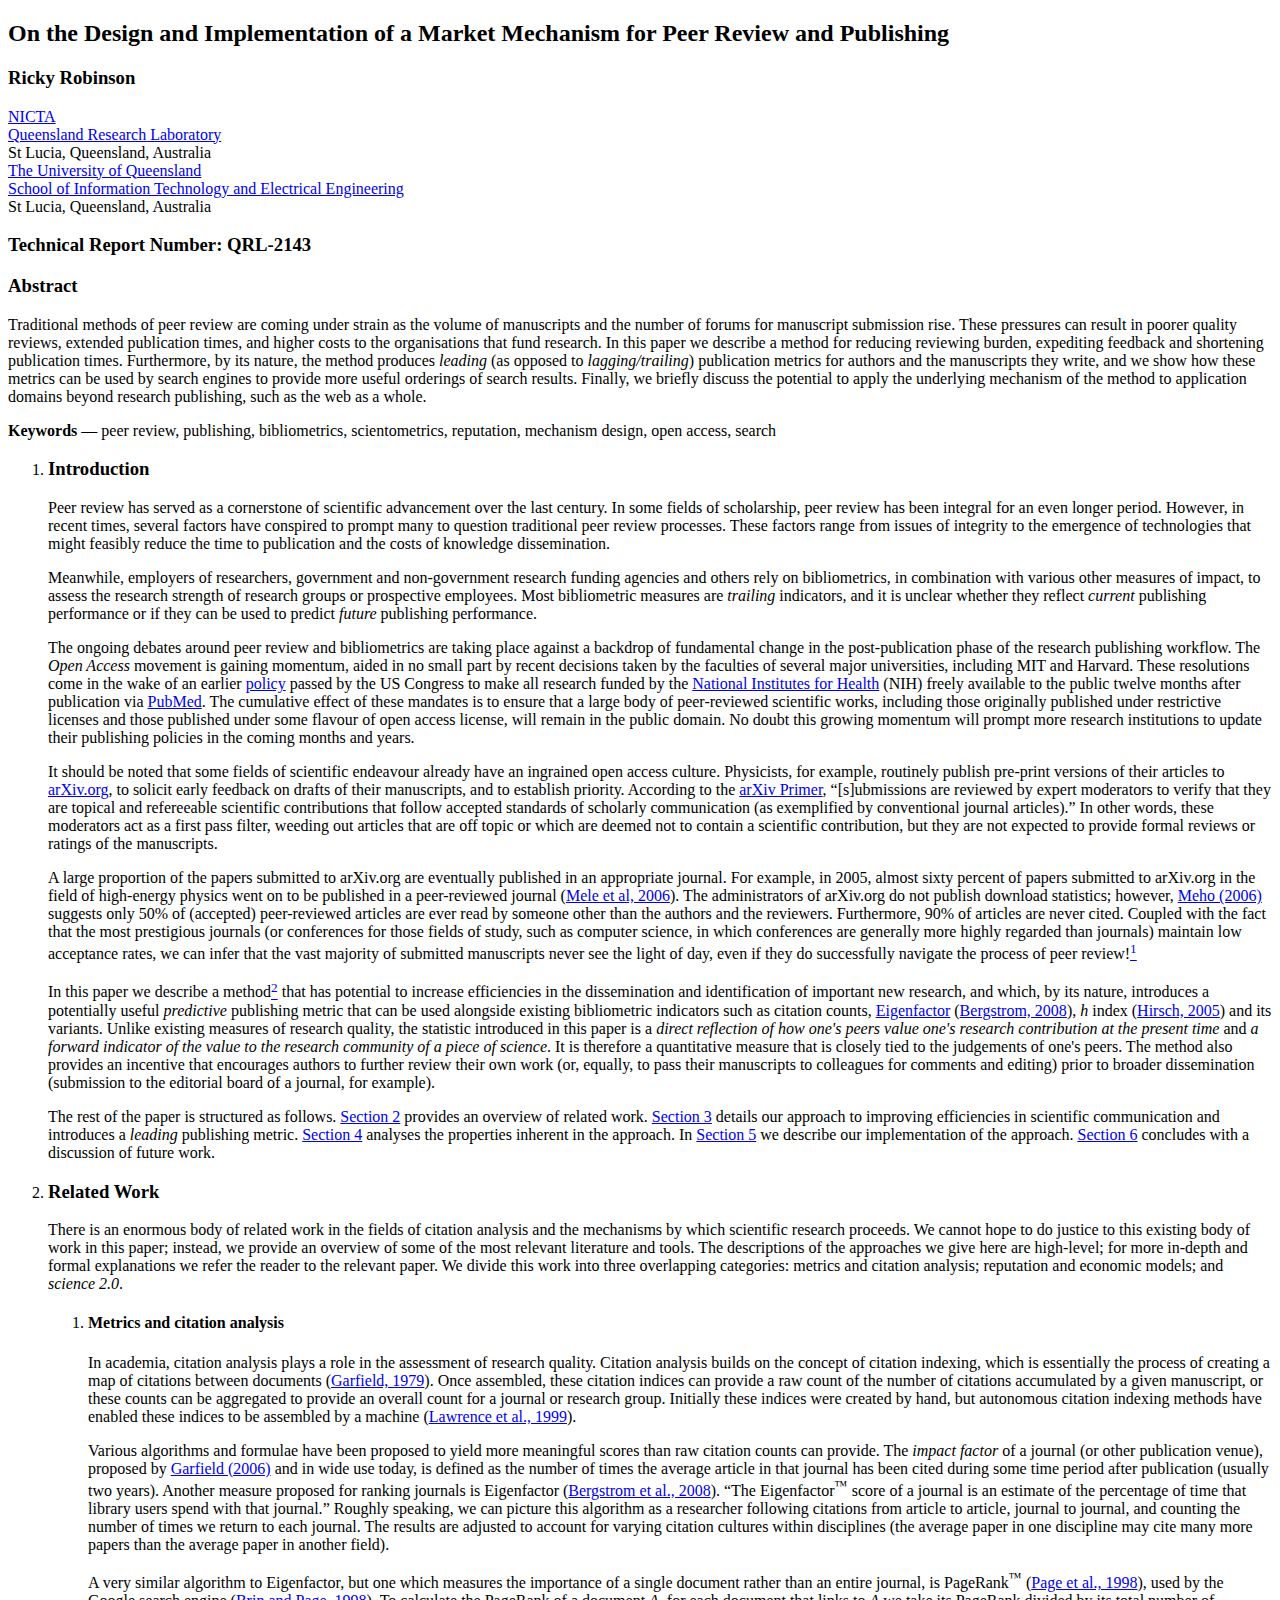
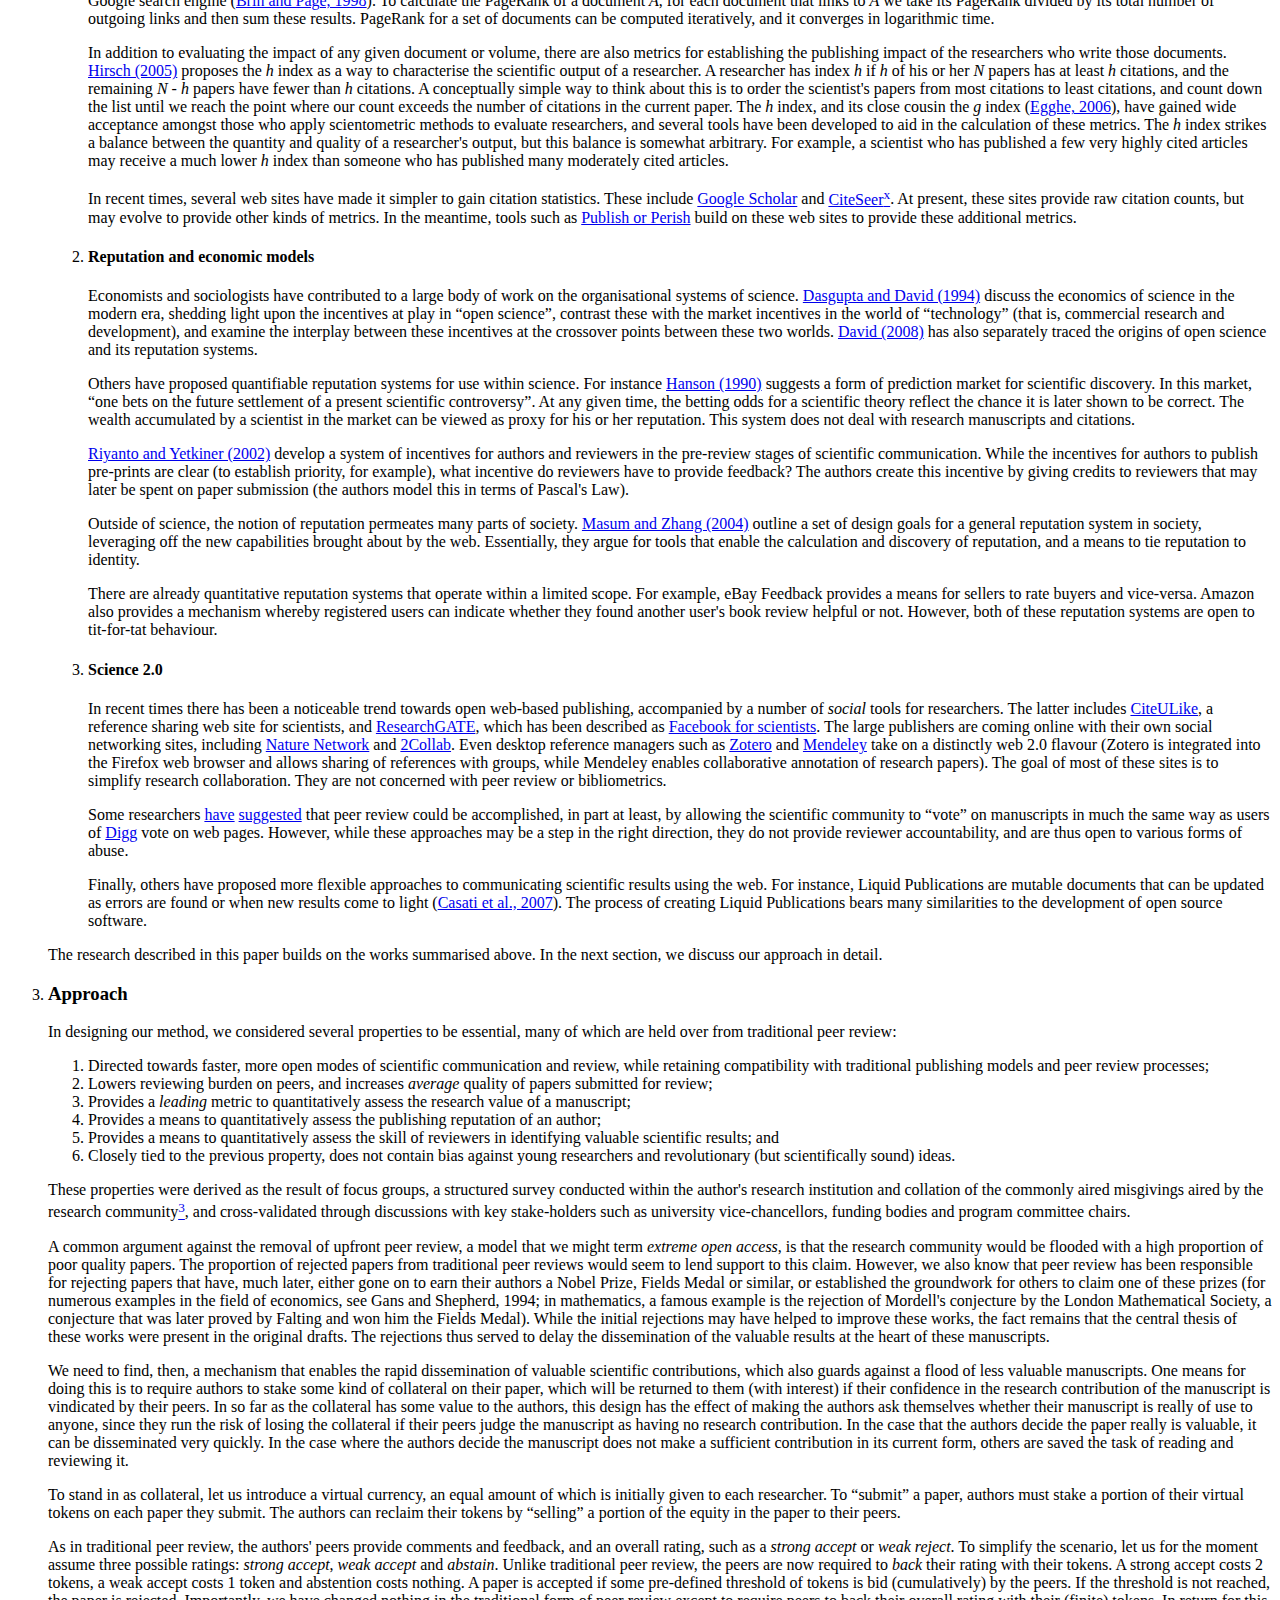
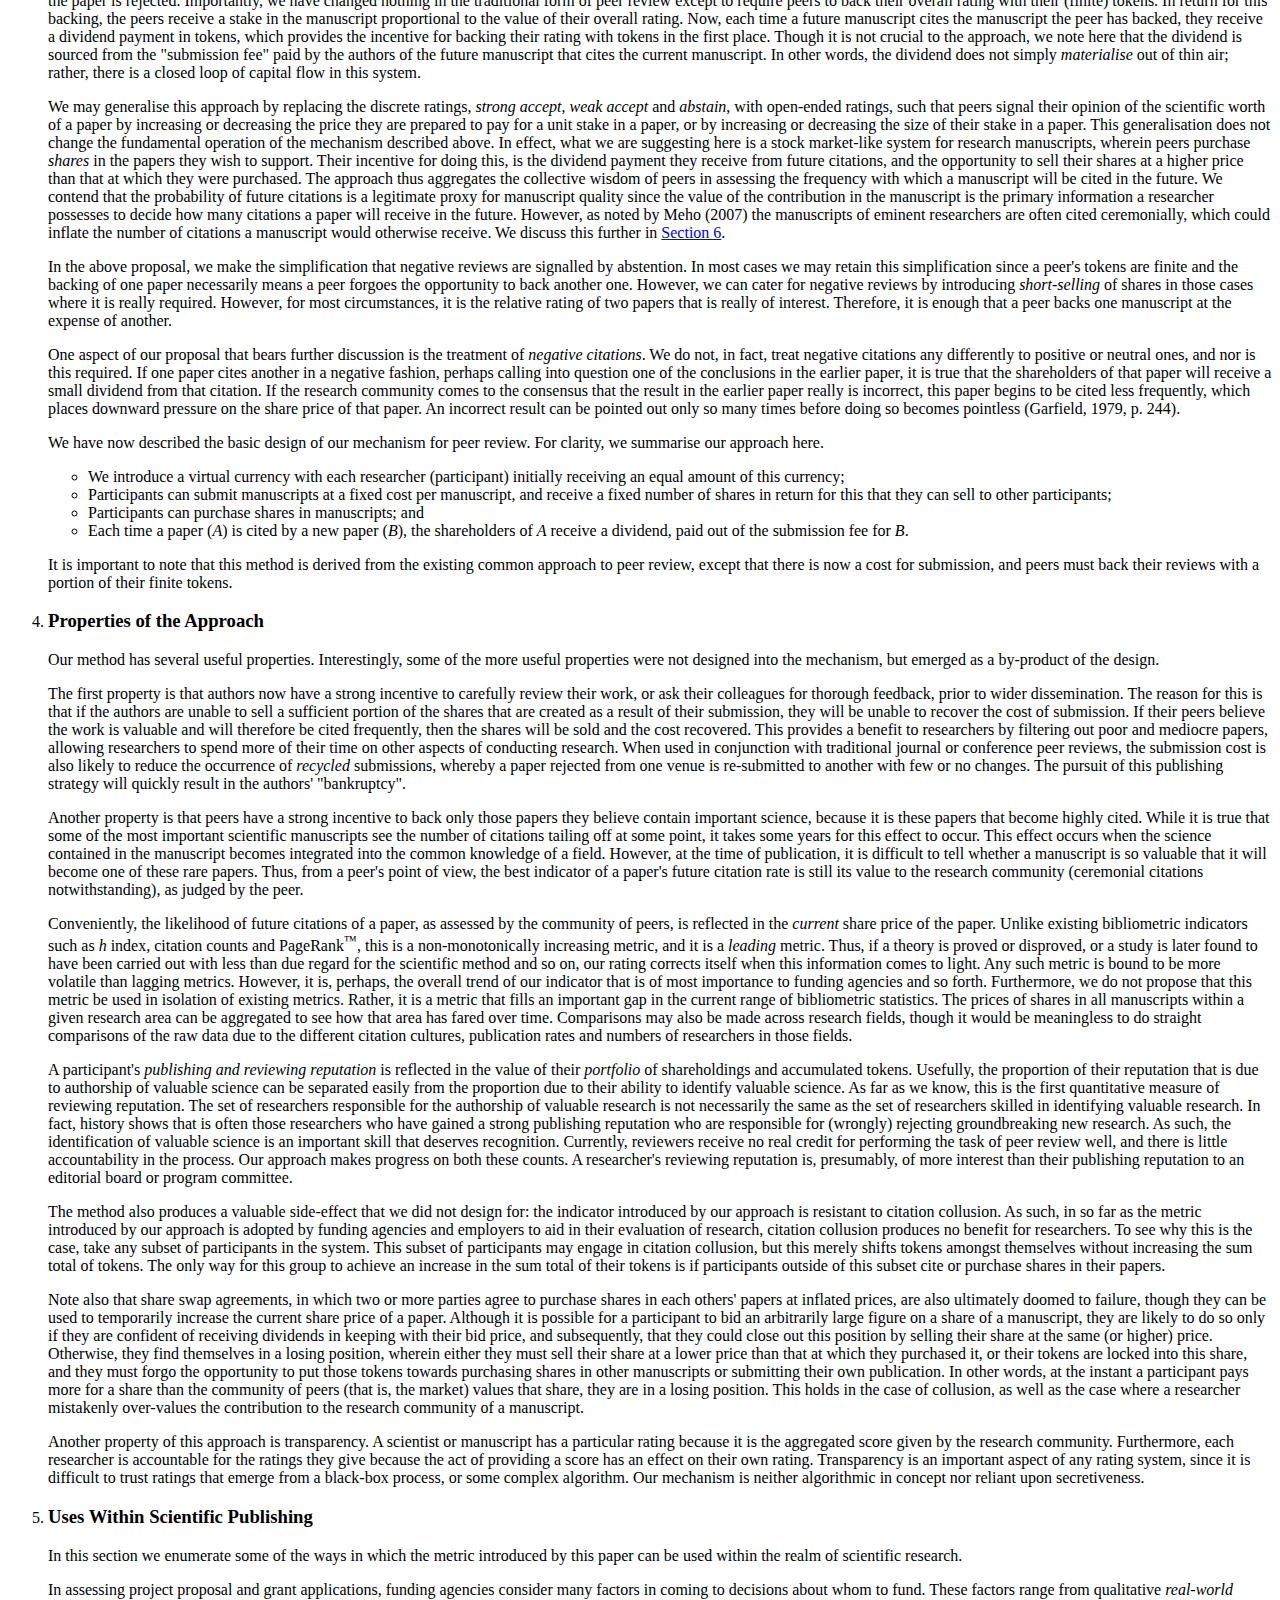
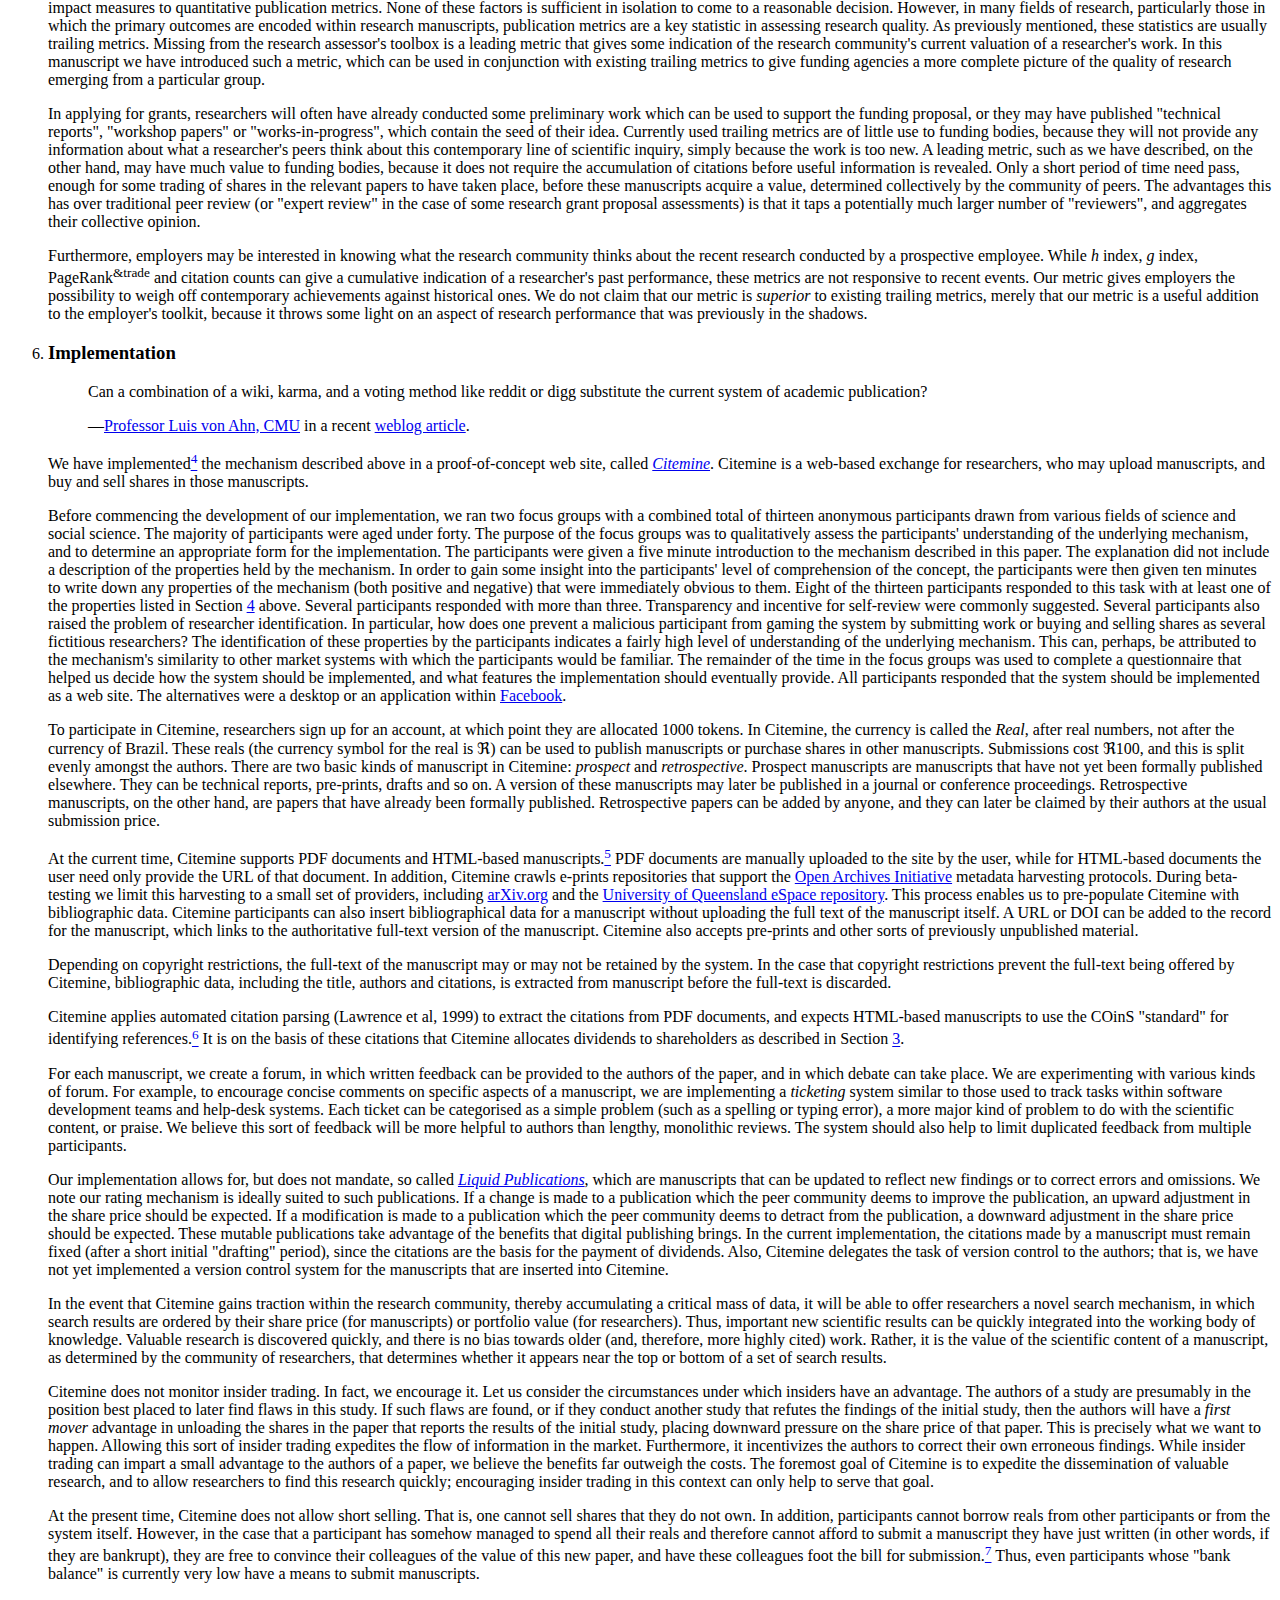
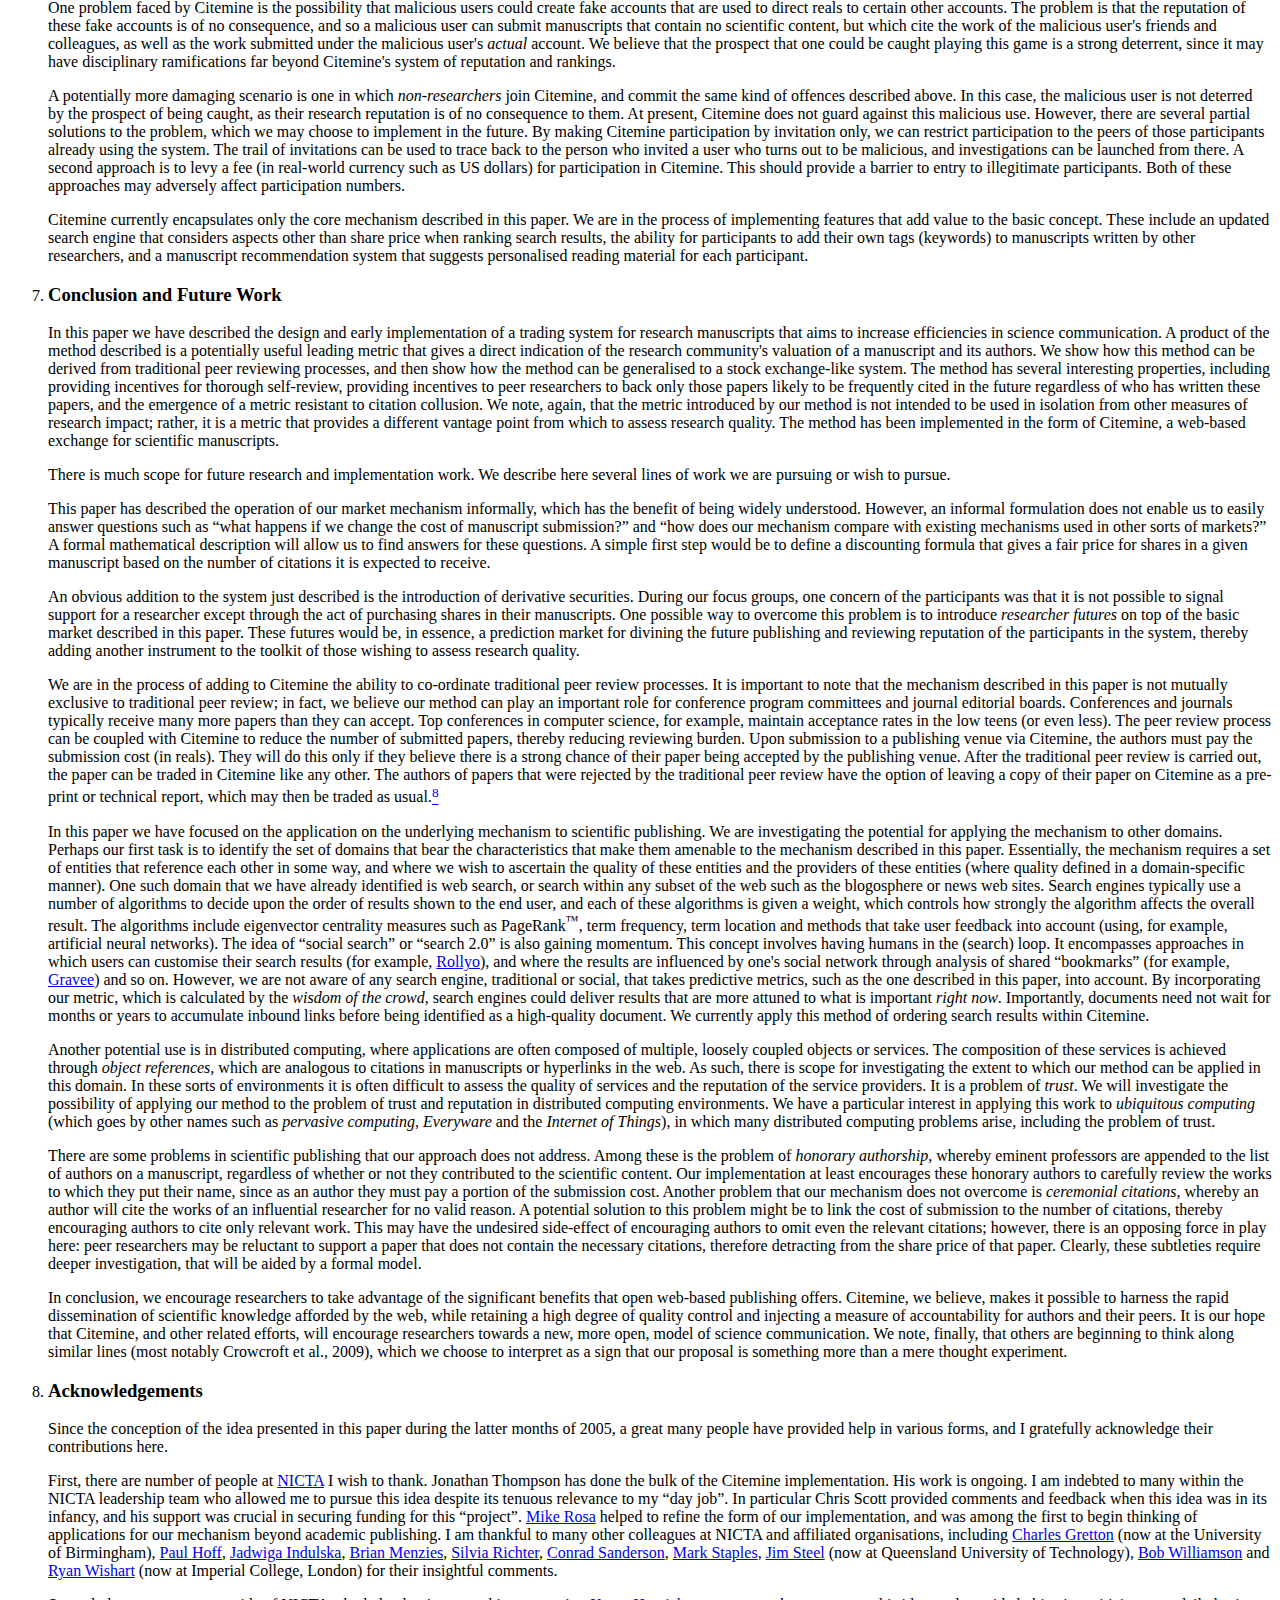
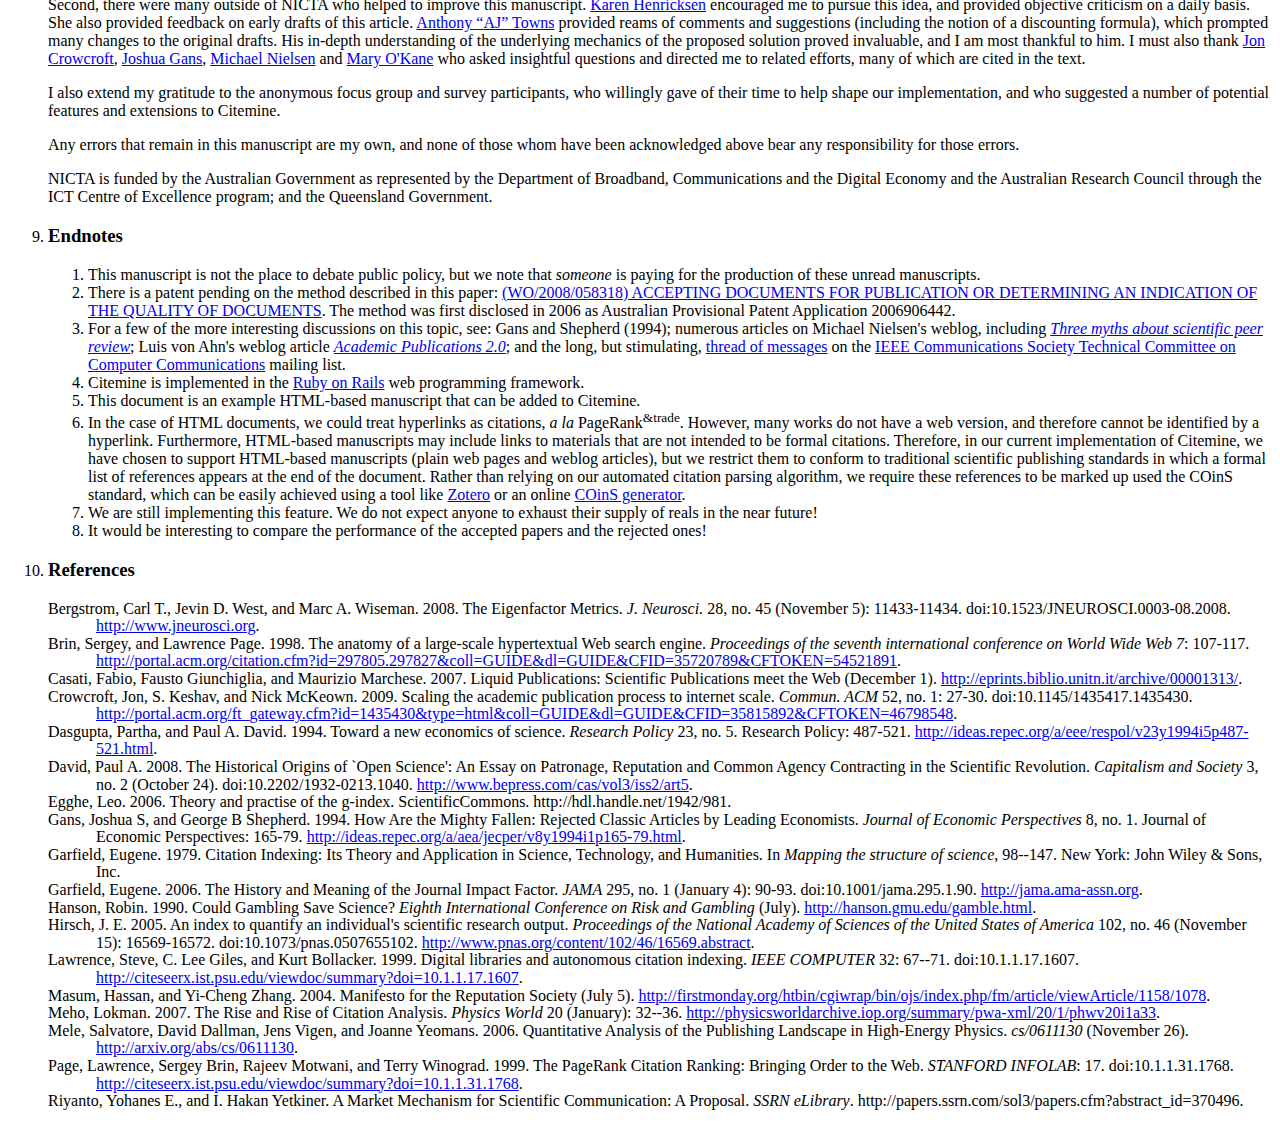
==== commit 3316edea: "Removed wayback machine toolbar and NICTA GA" ====
--- a/citemine-tech-report.html
+++ b/citemine-tech-report.html
@@ -16,19 +16,6 @@
 	<link href="citemine-paper.css" media="screen,print" rel="stylesheet" type="text/css" />
 
 </head>
-
-<!-- NICTA Google Analytics -->
-<script type="text/javascript">
-var gaJsHost = (("https:" == document.location.protocol) ? "https://ssl." : "http://www.");
-document.write(unescape("%3Cscript src='" + gaJsHost + "google-analytics.com/ga.js' type='text/javascript'%3E%3C/script%3E"));
-</script>
-
-<script type="text/javascript">
-var pageTracker = _gat._getTracker("UA-3379309-1");
-pageTracker._initData();
-pageTracker._trackPageview();
-</script>
-<!-- End NICTA Google Analytics -->
 
 <!-- Ricky Google Analytics -->
 <script type="text/javascript">
@@ -46,191 +33,6 @@
 <body>
 
 
-<!-- BEGIN WAYBACK TOOLBAR INSERT -->
-<script type="text/javascript" src="/static/js/disclaim-element.js" ></script>
-<script type="text/javascript" src="/static/js/graph-calc.js" ></script>
-<script type="text/javascript">//<![CDATA[
-var __wm = (function(imgWidth,imgHeight,yearImgWidth,monthImgWidth){
-var wbPrefix = "/web/";
-var wbCurrentUrl = "http://nicta.com.au/people/rrobinson/publications/citemine-paper.html";
-
-var firstYear = 1996;
-var displayDay = "25";
-var displayMonth = "Mar";
-var displayYear = "2012";
-var prettyMonths = ["Jan","Feb","Mar","Apr","May","Jun","Jul","Aug","Sep","Oct","Nov","Dec"];
-var $D=document,$=function(n){return document.getElementById(n)};
-var trackerVal,curYear = -1,curMonth = -1;
-var yearTracker,monthTracker;
-function showTrackers(val) {
-  if (val===trackerVal) return;
-  var $ipp=$("wm-ipp");
-  var $y=$("displayYearEl"),$m=$("displayMonthEl"),$d=$("displayDayEl");
-  if (val) {
-    $ipp.className="hi";
-  } else {
-    $ipp.className="";
-    $y.innerHTML=displayYear;$m.innerHTML=displayMonth;$d.innerHTML=displayDay;
-  }
-  yearTracker.style.display=val?"inline":"none";
-  monthTracker.style.display=val?"inline":"none";
-  trackerVal = val;
-}
-function trackMouseMove(event,element) {
-  var eventX = getEventX(event);
-  var elementX = getElementX(element);
-  var xOff = Math.min(Math.max(0, eventX - elementX),imgWidth);
-  var monthOff = xOff % yearImgWidth;
-
-  var year = Math.floor(xOff / yearImgWidth);
-  var monthOfYear = Math.min(11,Math.floor(monthOff / monthImgWidth));
-  // 1 extra border pixel at the left edge of the year:
-  var month = (year * 12) + monthOfYear;
-  var day = monthOff % 2==1?15:1;
-  var dateString = zeroPad(year + firstYear) + zeroPad(monthOfYear+1,2) +
-    zeroPad(day,2) + "000000";
-
-  $("displayYearEl").innerHTML=year+firstYear;
-  $("displayMonthEl").innerHTML=prettyMonths[monthOfYear];
-  // looks too jarring when it changes..
-  //$("displayDayEl").innerHTML=zeroPad(day,2);
-  var url = wbPrefix + dateString + '/' +  wbCurrentUrl;
-  $("wm-graph-anchor").href=url;
-
-  if(curYear != year) {
-    var yrOff = year * yearImgWidth;
-    yearTracker.style.left = yrOff + "px";
-    curYear = year;
-  }
-  if(curMonth != month) {
-    var mtOff = year + (month * monthImgWidth) + 1;
-    monthTracker.style.left = mtOff + "px";
-    curMonth = month;
-  }
-}
-function hideToolbar() {
-  $("wm-ipp").style.display="none";
-}
-function bootstrap() {
-  var $spk=$("wm-ipp-sparkline");
-  yearTracker=$D.createElement('div');
-  yearTracker.className='yt';
-  with(yearTracker.style){
-    display='none';width=yearImgWidth+"px";height=imgHeight+"px";
-  }
-  monthTracker=$D.createElement('div');
-  monthTracker.className='mt';
-  with(monthTracker.style){
-    display='none';width=monthImgWidth+"px";height=imgHeight+"px";
-  }
-  $spk.appendChild(yearTracker);
-  $spk.appendChild(monthTracker);
-
-  var $ipp=$("wm-ipp");
-  $ipp&&disclaimElement($ipp);
-}
-return{st:showTrackers,mv:trackMouseMove,h:hideToolbar,bt:bootstrap};
-})(525, 27, 25, 2);//]]>
-</script>
-<style type="text/css">
-body {
-  margin-top:0 !important;
-  padding-top:0 !important;
-  min-width:800px !important;
-}
-</style>
-<div id="wm-ipp" lang="en" style="display:none;">
-
-<div style="position:fixed;left:0;top:0;width:100%!important">
-<div id="wm-ipp-inside">
-   <table style="width:100%;"><tbody><tr>
-   <td id="wm-logo">
-       <a href="/web/" title="Wayback Machine home page"><img src="/static/images/toolbar/wayback-toolbar-logo.png" alt="Wayback Machine" width="110" height="39" border="0" /></a>
-   </td>
-   <td class="c">
-       <table style="margin:0 auto;"><tbody><tr>
-       <td class="u" colspan="2">
-       <form target="_top" method="get" action="/web/form-submit.jsp" name="wmtb" id="wmtb"><input type="text" name="url" id="wmtbURL" value="http://nicta.com.au/people/rrobinson/publications/citemine-paper.html" style="width:400px;" onfocus="this.focus();this.select();" /><input type="hidden" name="type" value="replay" /><input type="hidden" name="date" value="20120325023115" /><input type="submit" value="Go" /><span id="wm_tb_options" style="display:block;"></span></form>
-       </td>
-       <td class="n" rowspan="2">
-           <table><tbody>
-           <!-- NEXT/PREV MONTH NAV AND MONTH INDICATOR -->
-           <tr class="m">
-           	<td class="b" nowrap="nowrap">
-
-		    <a href="/web/20110411132957/http://nicta.com.au/people/rrobinson/publications/citemine-paper.html" title="11 Apr 2011">APR</a>
-
-		</td>
-		<td class="c" id="displayMonthEl" title="You are here: 2:31:15 Mar 25, 2012">MAR</td>
-		<td class="f" nowrap="nowrap">
-
-		    <a href="/web/20151203212403/http://nicta.com.au/people/rrobinson/publications/citemine-paper.html" title="3 Dec 2015"><strong>DEC</strong></a>
-
-                </td>
-	    </tr>
-           <!-- NEXT/PREV CAPTURE NAV AND DAY OF MONTH INDICATOR -->
-           <tr class="d">
-               <td class="b" nowrap="nowrap">
-
-                   <a href="/web/20110411132957/http://nicta.com.au/people/rrobinson/publications/citemine-paper.html" title="13:29:57 Apr 11, 2011"><img src="/static/images/toolbar/wm_tb_prv_on.png" alt="Previous capture" width="14" height="16" border="0" /></a>
-
-               </td>
-               <td class="c" id="displayDayEl" style="width:34px;font-size:24px;" title="You are here: 2:31:15 Mar 25, 2012">25</td>
-	       <td class="f" nowrap="nowrap">
-
-		   <a href="/web/20151203212403/http://nicta.com.au/people/rrobinson/publications/citemine-paper.html" title="21:24:03 Dec 3, 2015"><img src="/static/images/toolbar/wm_tb_nxt_on.png" alt="Next capture" width="14" height="16" border="0" /></a>
-
-	       </td>
-           </tr>
-           <!-- NEXT/PREV YEAR NAV AND YEAR INDICATOR -->
-           <tr class="y">
-	       <td class="b" nowrap="nowrap">
-
-                   <a href="/web/20110222212137/http://nicta.com.au/people/rrobinson/publications/citemine-paper.html" title="22 Feb 2011"><strong>2011</strong></a>
-
-               </td>
-               <td class="c" id="displayYearEl" title="You are here: 2:31:15 Mar 25, 2012">2012</td>
-	       <td class="f" nowrap="nowrap">
-
-	           <a href="/web/20151203212403/http://nicta.com.au/people/rrobinson/publications/citemine-paper.html" title="3 Dec 2015"><strong>2015</strong></a>
-
-	       </td>
-           </tr>
-           </tbody></table>
-       </td>
-       </tr>
-       <tr>
-       <td class="s">
-           <a class="t" href="/web/20120325023115*/http://nicta.com.au/people/rrobinson/publications/citemine-paper.html" title="See a list of every capture for this URL">12 captures</a>
-           <div class="r" title="Timespan for captures of this URL">26 Jul 09 - 3 Dec 15</div>
-       </td>
-       <td class="k">
-       <a href="" id="wm-graph-anchor">
-       <div id="wm-ipp-sparkline" title="Explore captures for this URL">
-	 <img id="sparklineImgId" alt="sparklines"
-		 onmouseover="__wm.st(1)" onmouseout="__wm.st(0)"
-		 onmousemove="__wm.mv(event,this)"
-		 width="525"
-		 height="27"
-		 border="0"
-		 src="/web/jsp/graph.jsp?graphdata=525_27_1996:-1:000000000000_1997:-1:000000000000_1998:-1:000000000000_1999:-1:000000000000_2000:-1:000000000000_2001:-1:000000000000_2002:-1:000000000000_2003:-1:000000000000_2004:-1:000000000000_2005:-1:000000000000_2006:-1:000000000000_2007:-1:000000000000_2008:-1:000000000000_2009:-1:000000101400_2010:-1:011000000000_2011:-1:010100000000_2012:2:001000000000_2013:-1:000000000000_2014:-1:000000000000_2015:-1:000000000001_2016:-1:000000000000" />
-       </div>
-       </a>
-       </td>
-       </tr></tbody></table>
-   </td>
-   <td class="r">
-       <a href="#close" onclick="__wm.h();return false;" style="background-image:url(/static/images/toolbar/wm_tb_close.png);top:5px;" title="Close the toolbar">Close</a>
-       <a href="http://faq.web.archive.org/" style="background-image:url(/static/images/toolbar/wm_tb_help.png);bottom:5px;" title="Get some help using the Wayback Machine">Help</a>
-   </td>
-   </tr></tbody></table>
-</div>
-</div>
-</div>
-<script type="text/javascript">__wm.bt();</script>
-<!-- END WAYBACK TOOLBAR INSERT -->
-
-
     <h2>On the Design and Implementation of a Market Mechanism for Peer Review and Publishing</h2>
 
     <h3 class="author">Ricky Robinson</h3>
@@ -249,10 +51,6 @@
 
     <div class="tech-report">
         <h3>Technical Report Number: QRL-2143</h3>
-    </div>
-
-    <div class="tech-report">
-        <h4><a href="http://citemine.com/manuscripts/1" title="On the Design and Implementation of a Market Mechanism for Peer Review and Publishing &mdash; Citemine">http://citemine.com/manuscripts/1</a></h4>
     </div>
 
     <div class="abstract-body">
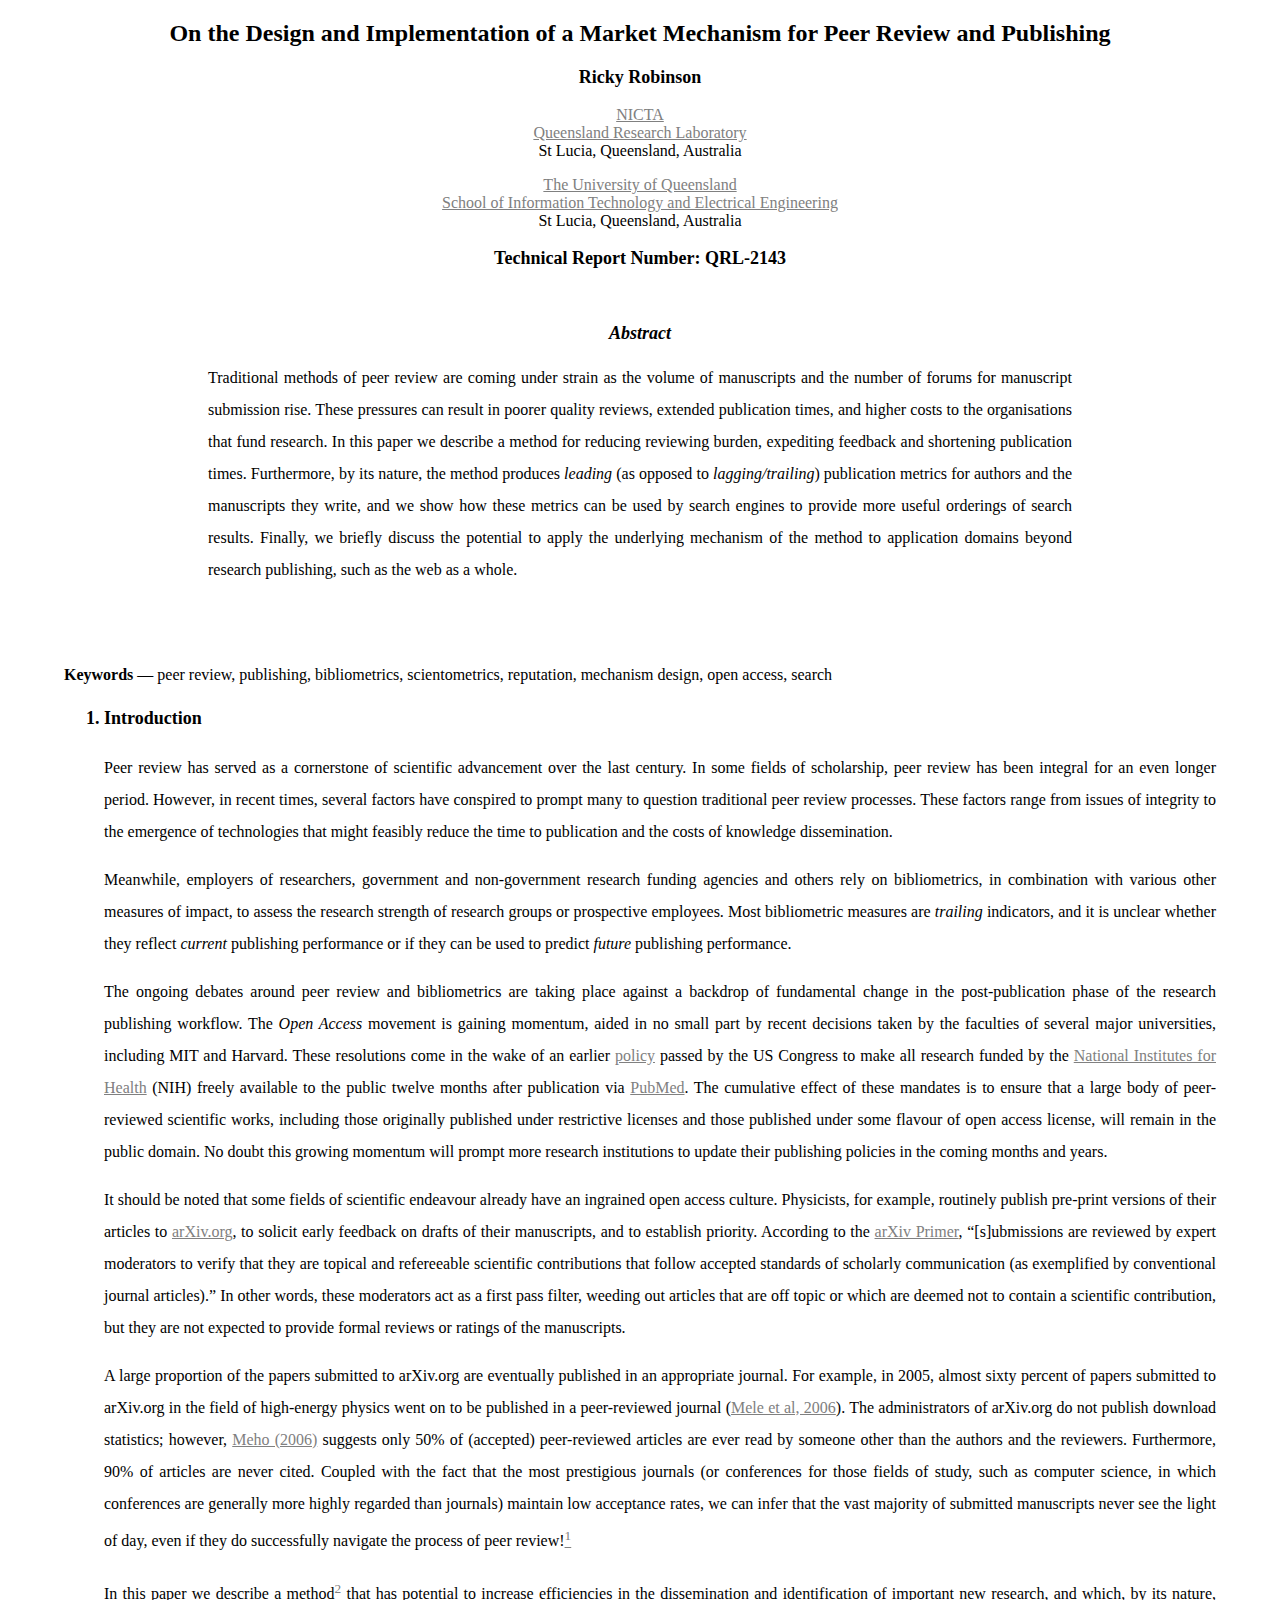
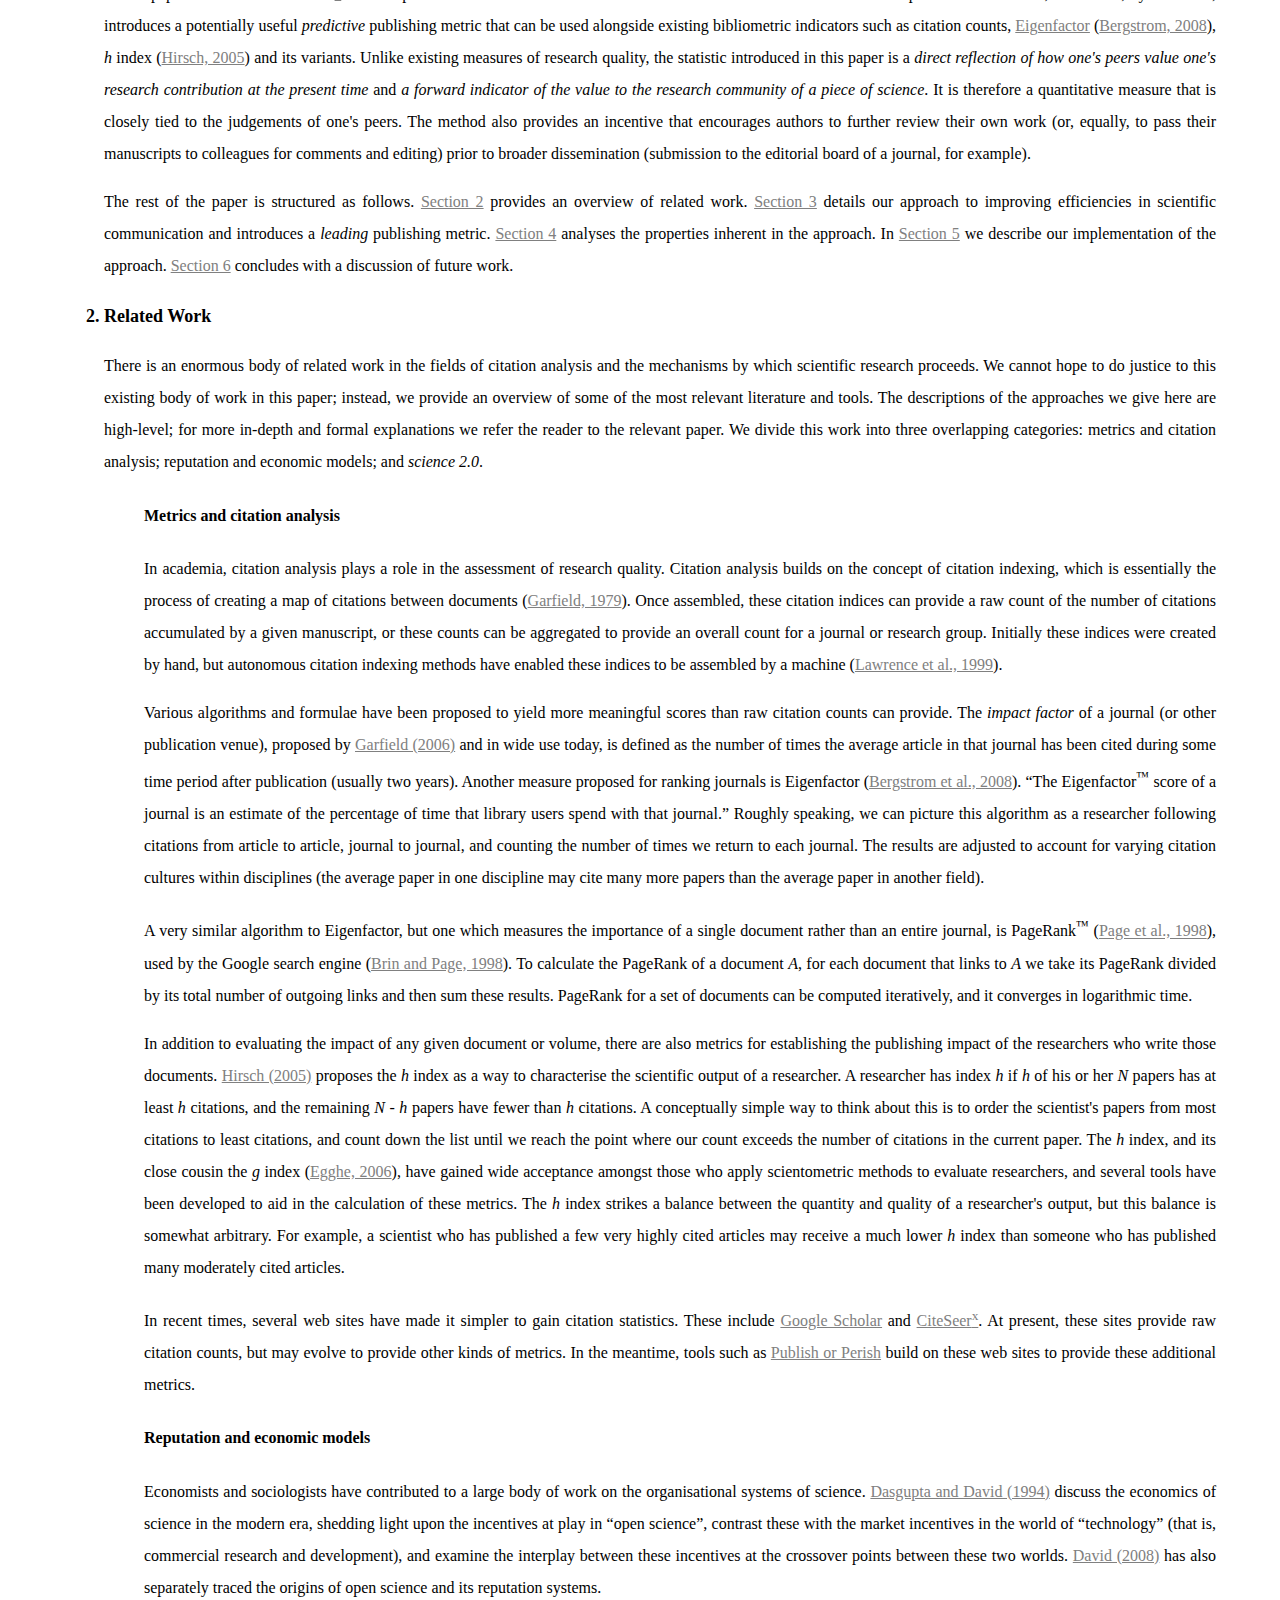
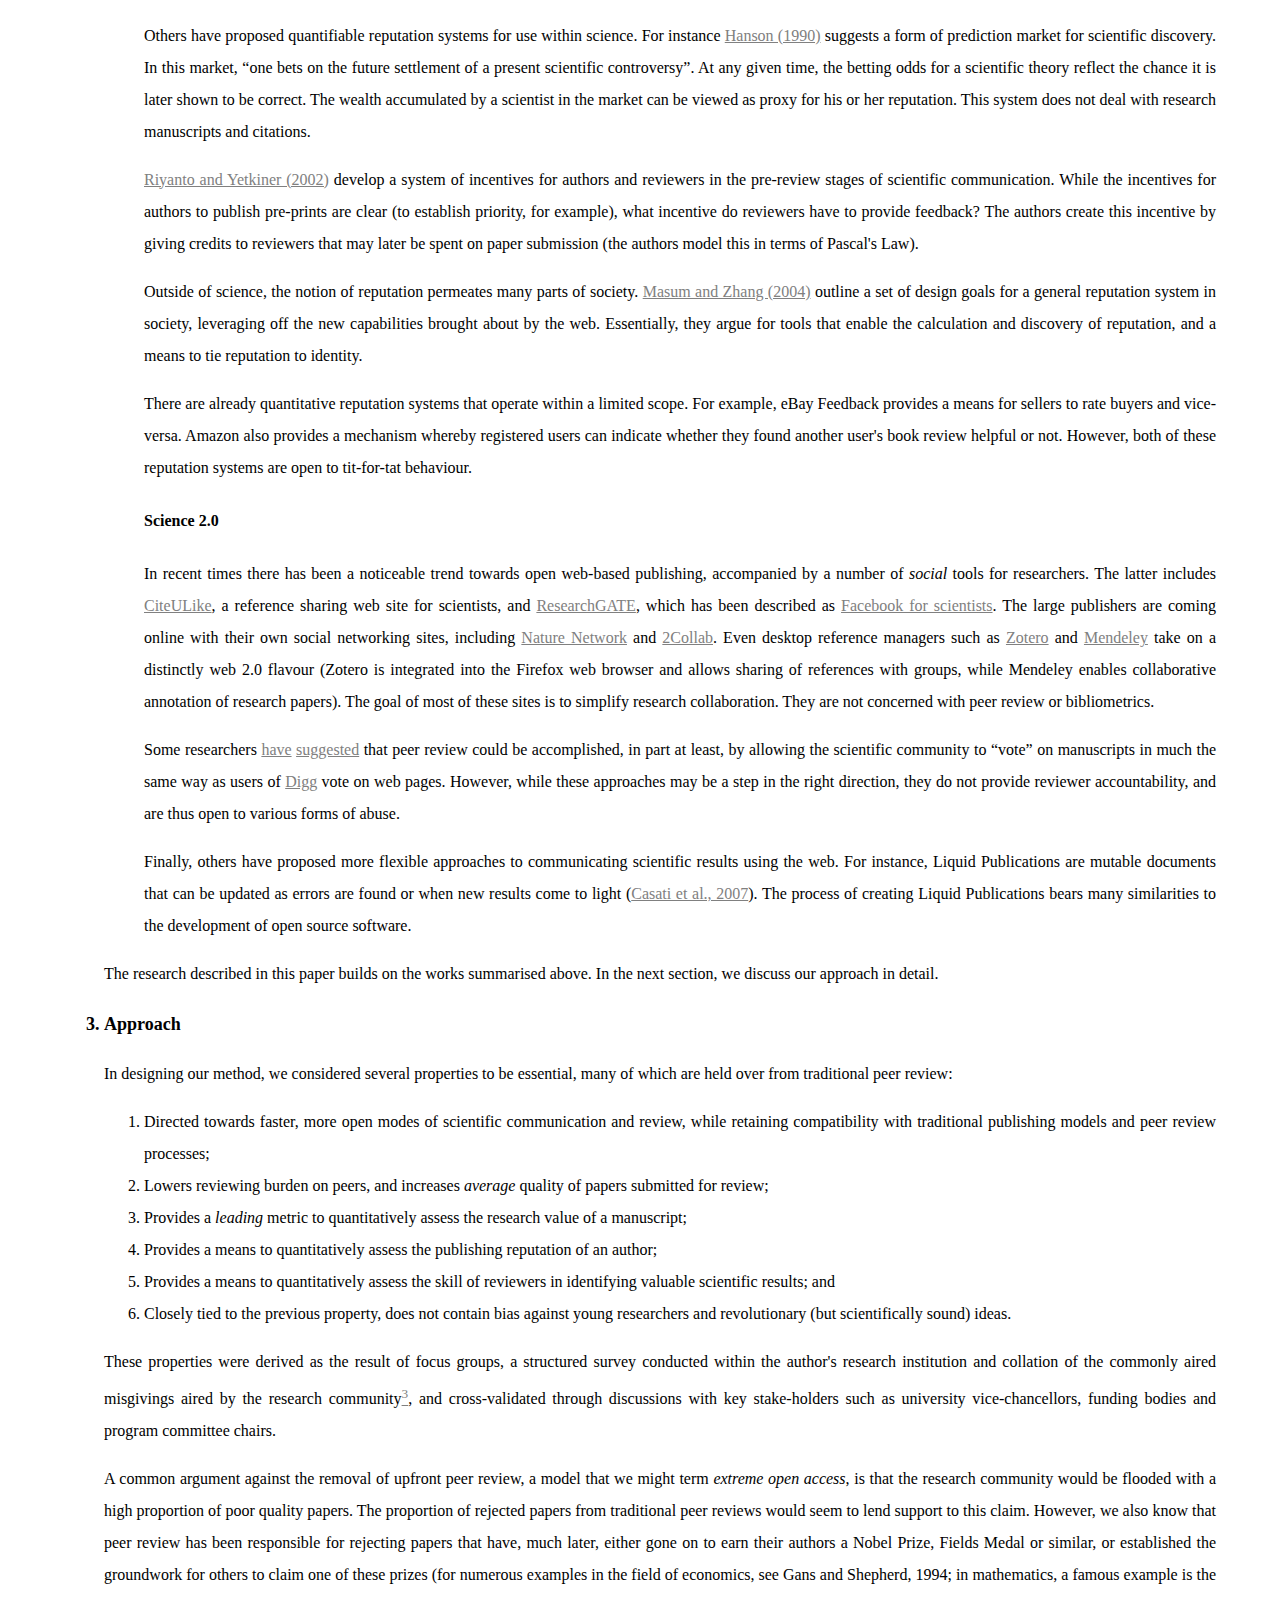
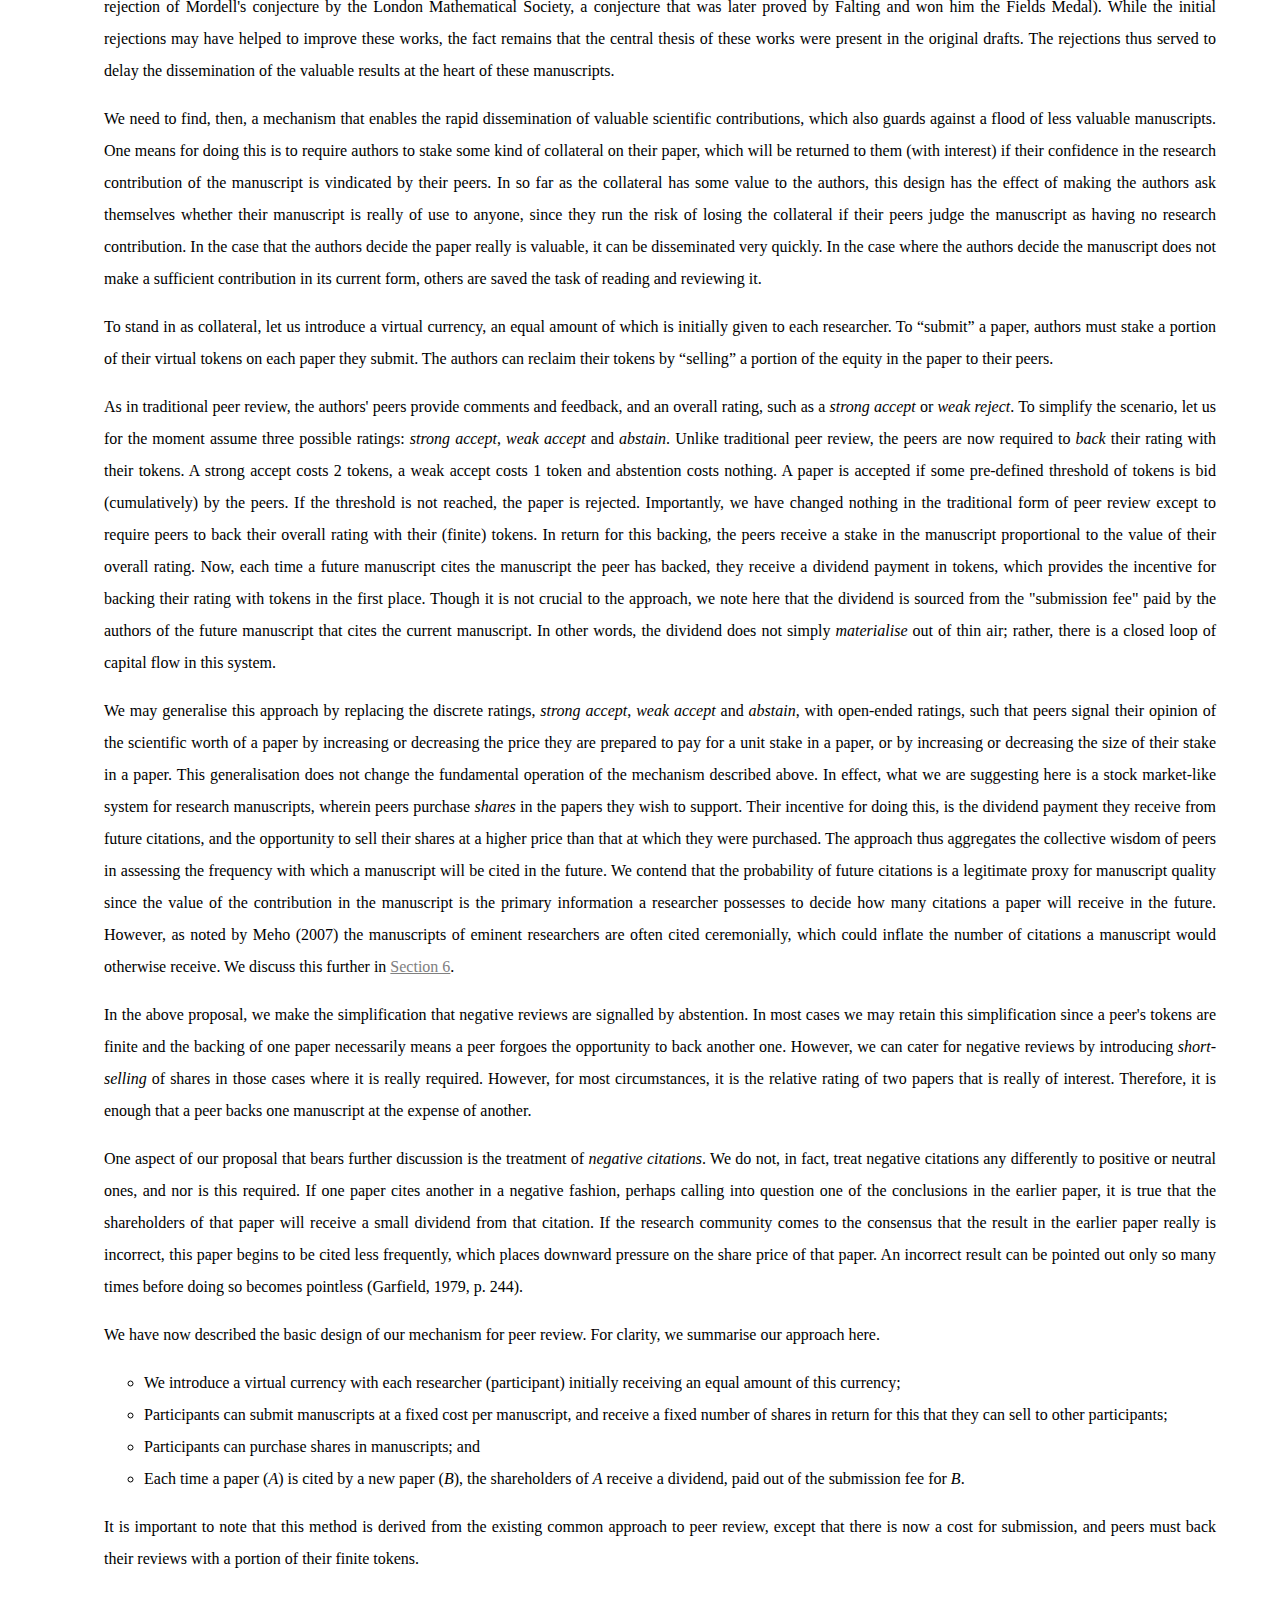
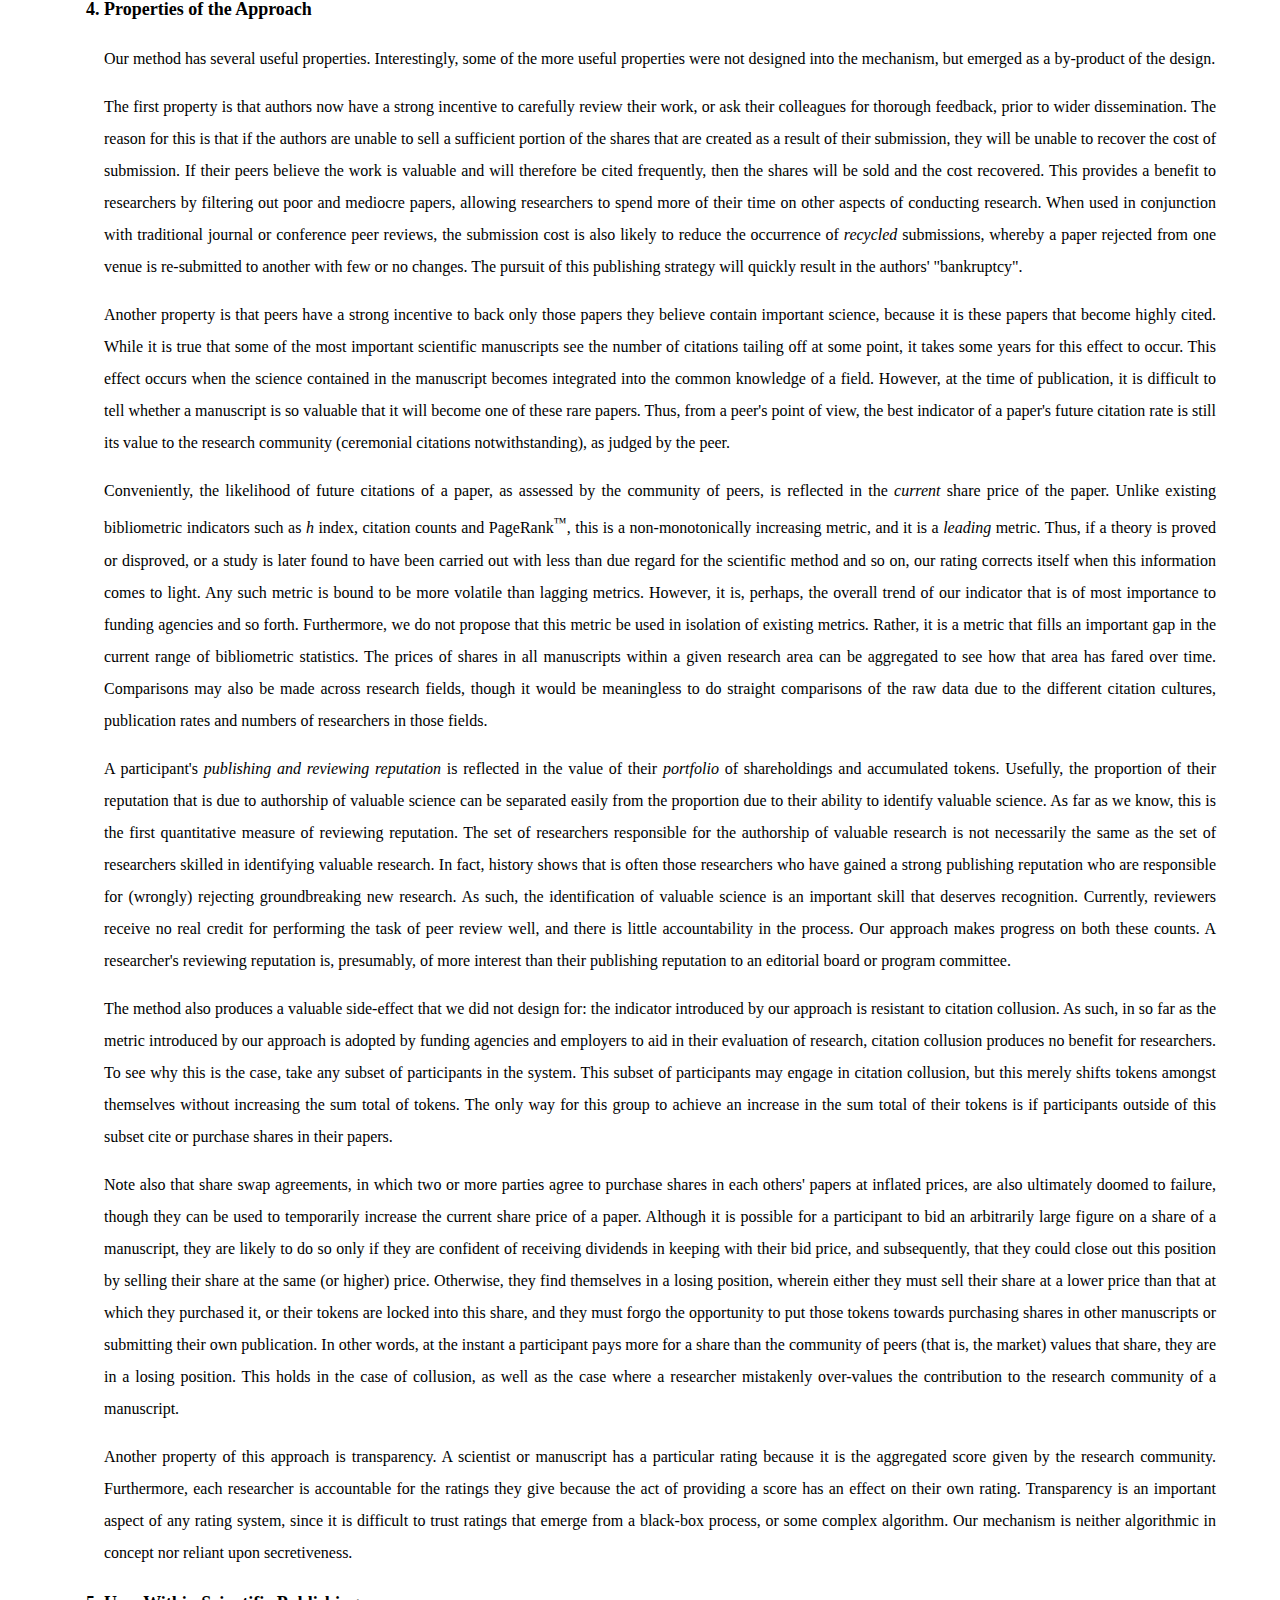
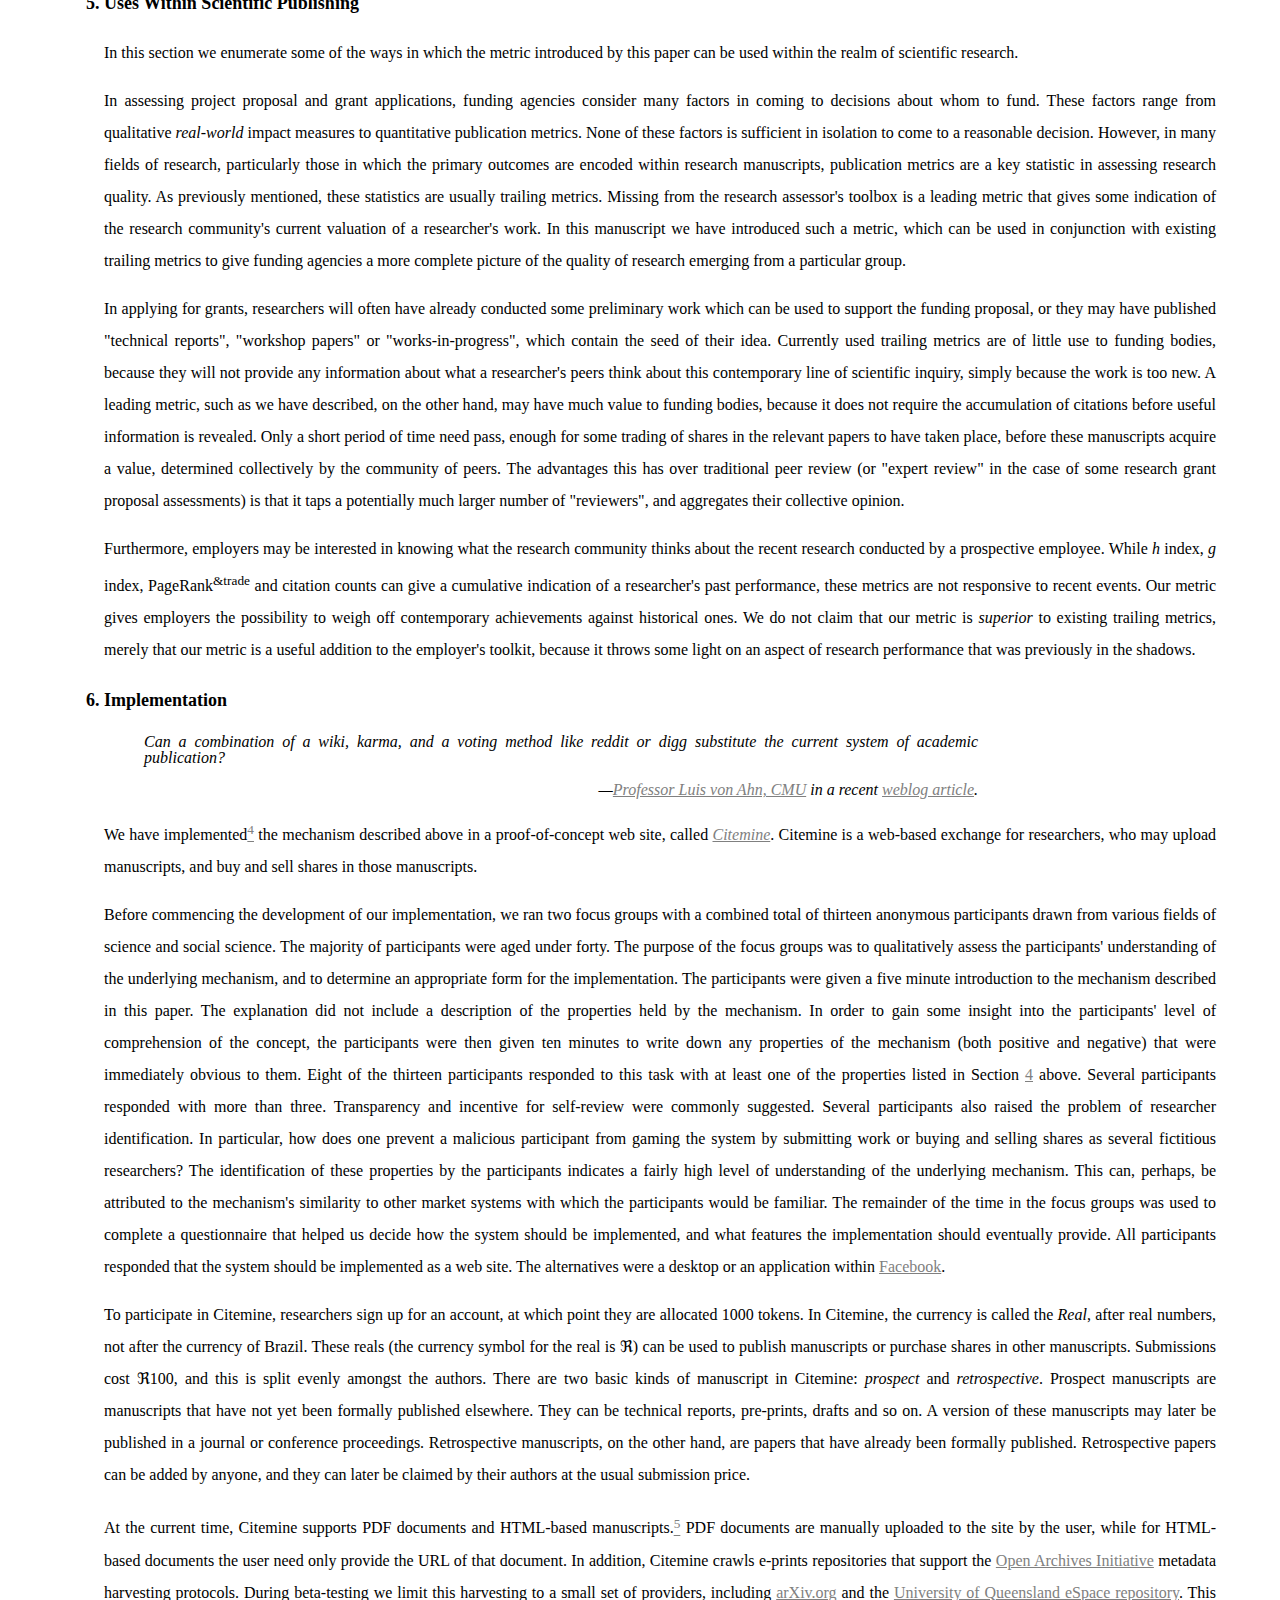
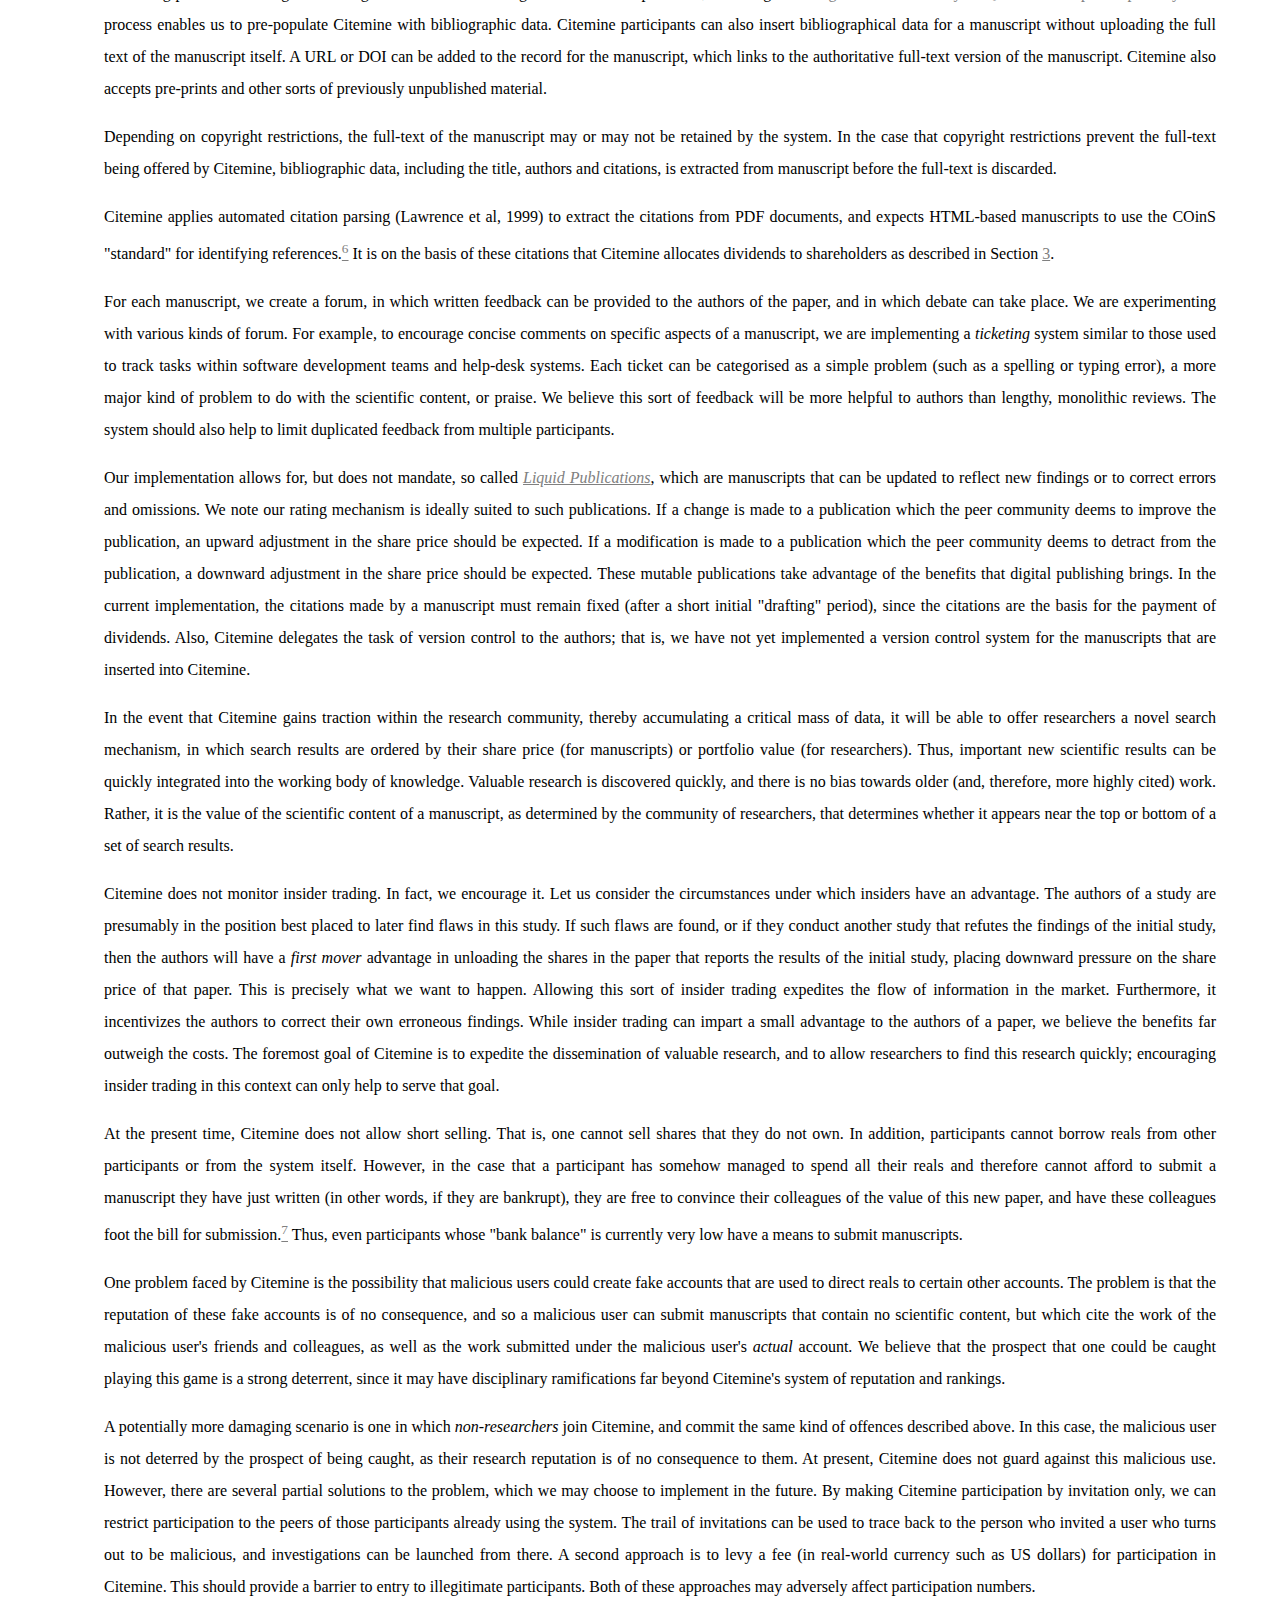
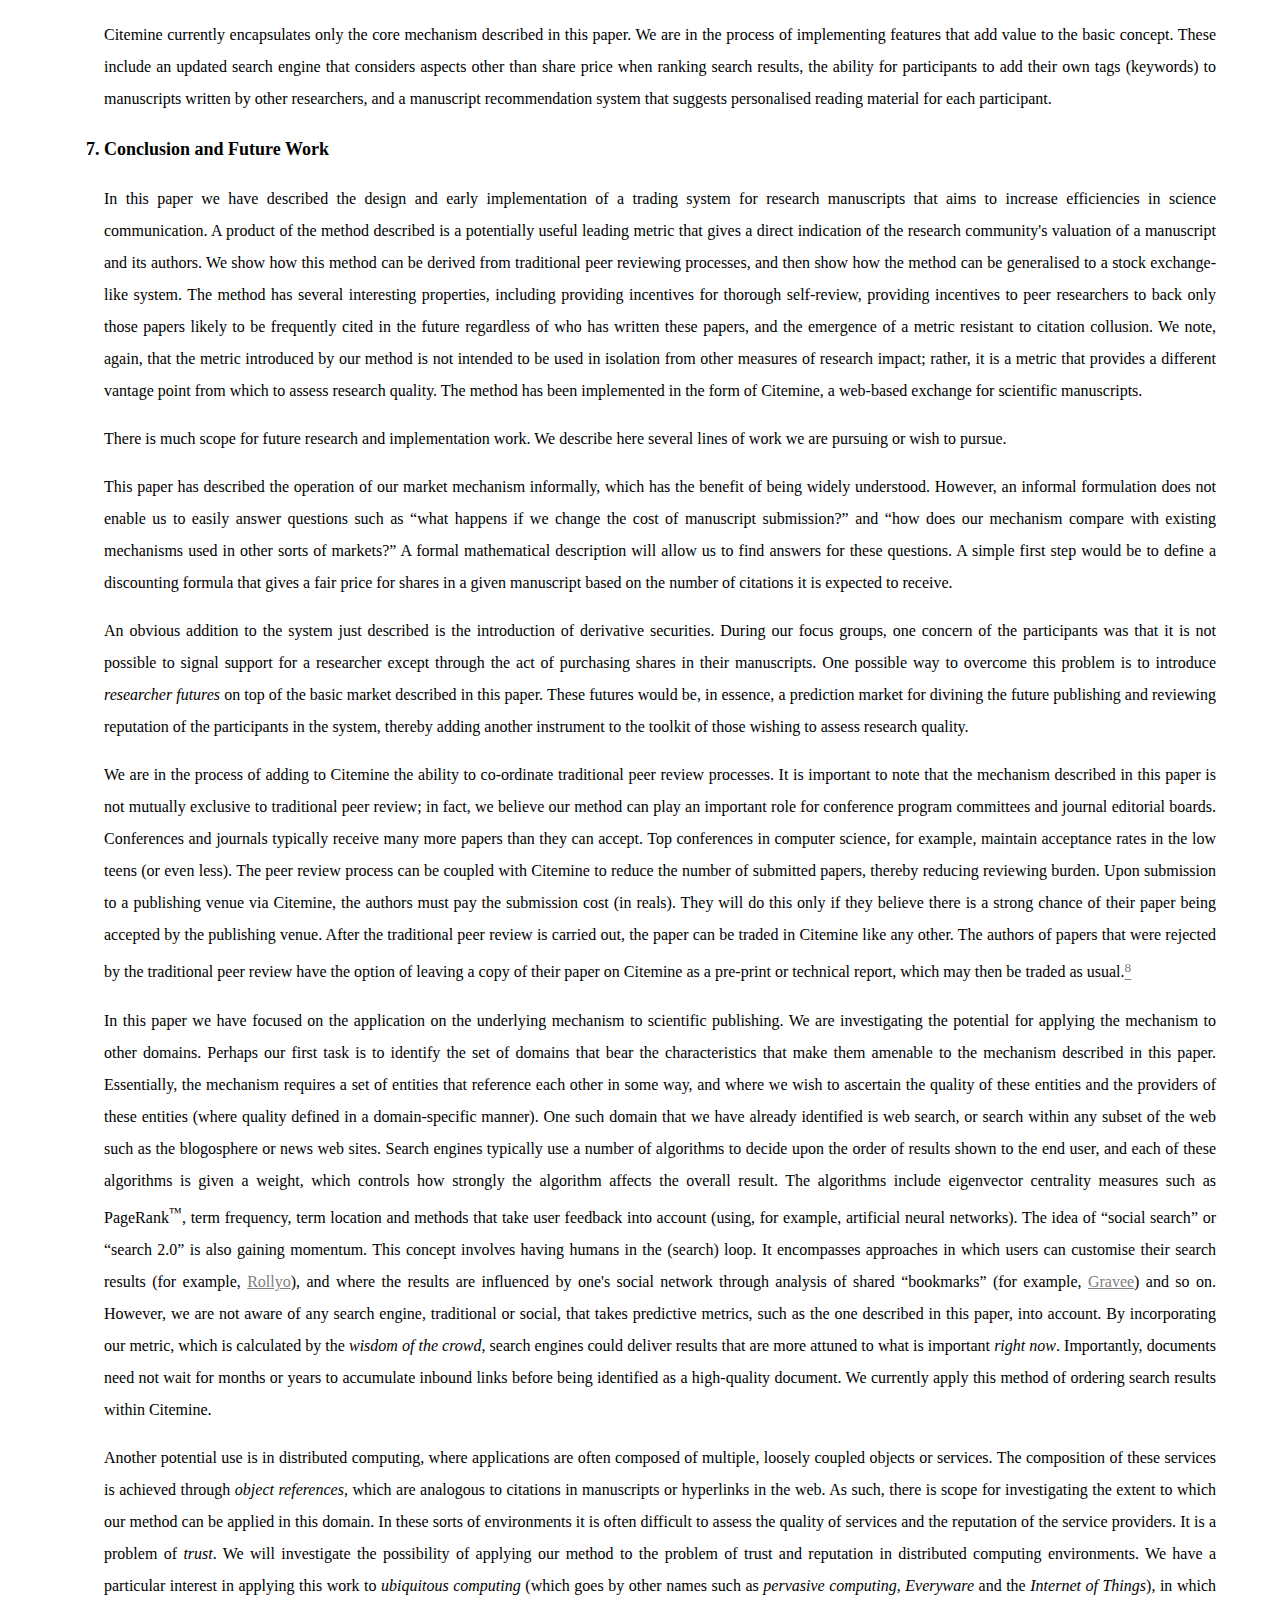
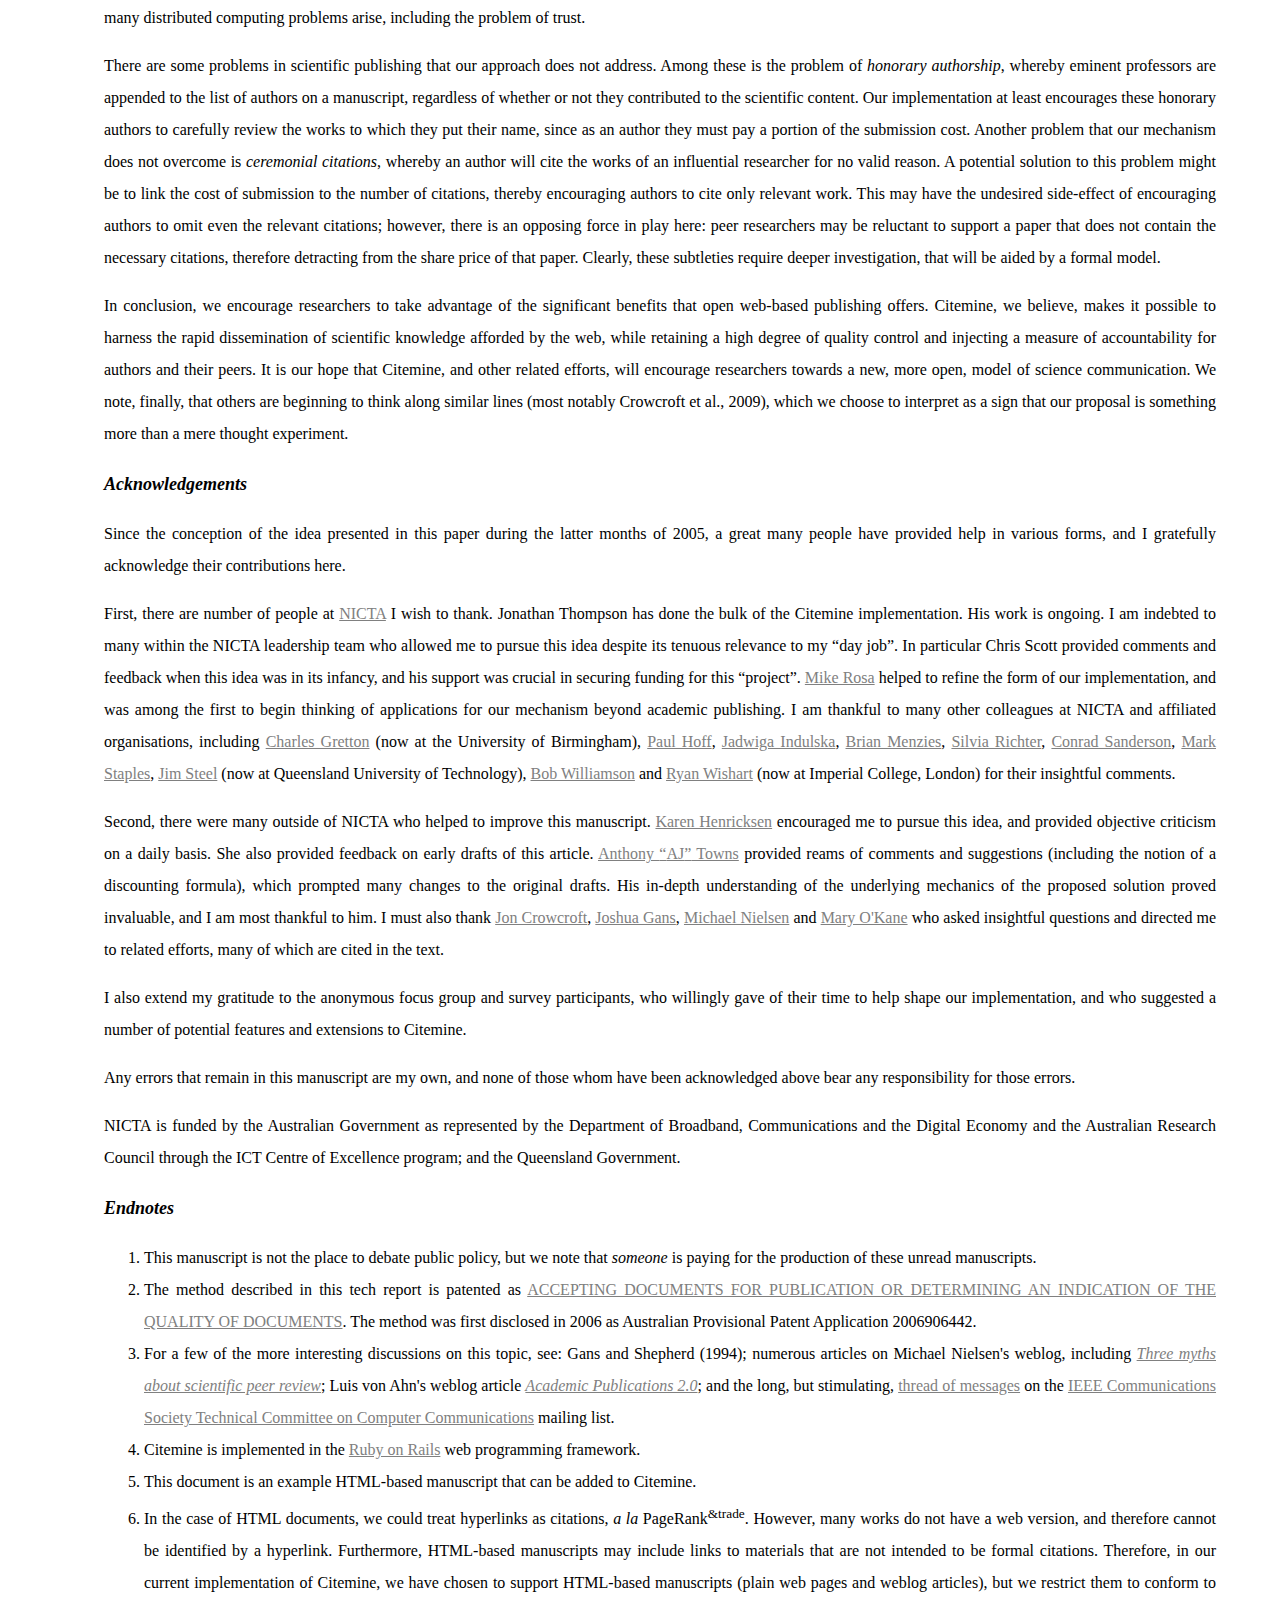
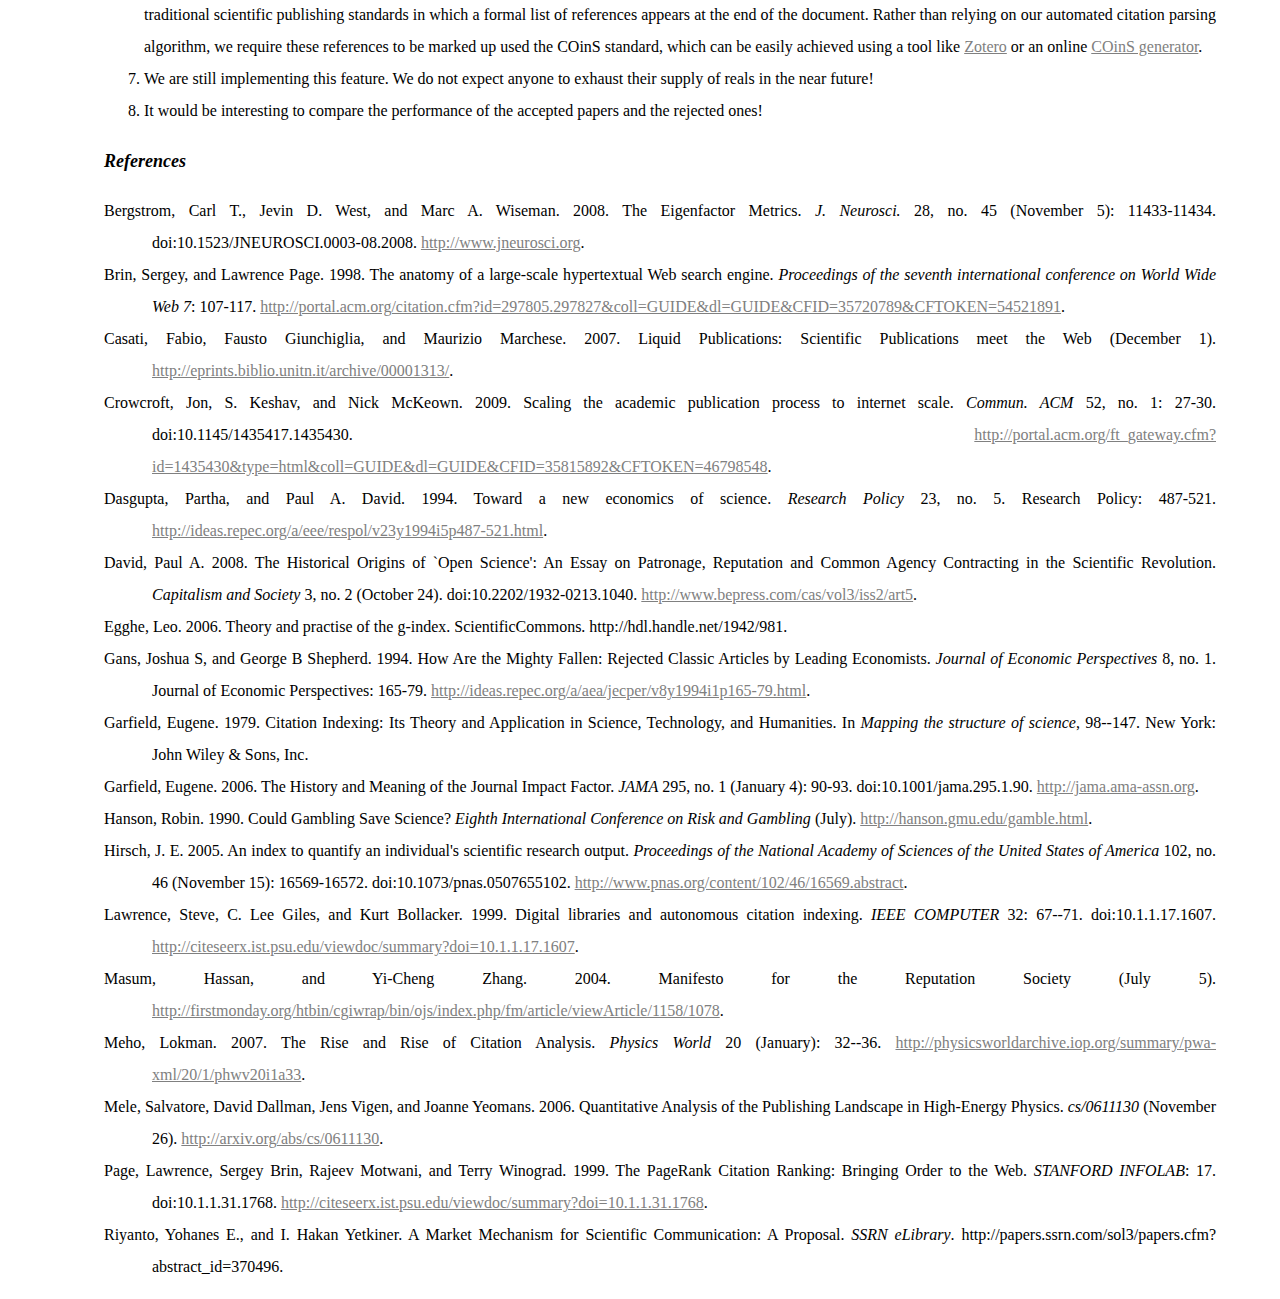
==== commit 798142c5: "Update citemine-tech-report.html" ====
--- a/citemine-tech-report.html
+++ b/citemine-tech-report.html
@@ -361,7 +361,7 @@
                 This manuscript is not the place to debate public policy, but we note that <em>someone</em> is paying for the production of these unread manuscripts.
             </li>
             <li id="endnote-patent">
-                There is a patent pending on the method described in this paper: <a href="http://www.wipo.int/pctdb/en/wo.jsp?WO=2008058318" title="(WO/2008/058318) ACCEPTING DOCUMENTS FOR PUBLICATION OR DETERMINING AN INDICATION OF THE QUALITY OF DOCUMENTS">(WO/2008/058318) ACCEPTING DOCUMENTS FOR PUBLICATION OR DETERMINING AN INDICATION OF THE QUALITY OF DOCUMENTS</a>. The method was first disclosed in 2006 as Australian Provisional Patent Application 2006906442.
+                The method described in this tech report is patented as <a href="http://patft.uspto.gov/netacgi/nph-Parser?Sect1=PTO1&Sect2=HITOFF&d=PALL&p=1&u=%2Fnetahtml%2FPTO%2Fsrchnum.htm&r=1&f=G&l=50&s1=8131559.PN.&OS=PN/8131559&RS=PN/8131559" title="ACCEPTING DOCUMENTS FOR PUBLICATION OR DETERMINING AN INDICATION OF THE QUALITY OF DOCUMENTS">ACCEPTING DOCUMENTS FOR PUBLICATION OR DETERMINING AN INDICATION OF THE QUALITY OF DOCUMENTS</a>. The method was first disclosed in 2006 as Australian Provisional Patent Application 2006906442.
             </li>
             <li id="endnote-misgivings">
                 For a few of the more interesting discussions on this topic, see: Gans and Shepherd (1994); numerous articles on Michael Nielsen's weblog, including <a href="http://michaelnielsen.org/blog/?p=531" title="Michael Nielsen &raquo; Three myths about scientific peer review"><em>Three myths about scientific peer review</em></a>; Luis von Ahn's weblog article <a href="http://vonahn.blogspot.com/2009/02/academic-publications-20.html" title="Luis von Blog: Academic Publications 2.0"><em>Academic Publications 2.0</em></a>; and the long, but stimulating, <a href="https://lists.cs.columbia.edu/pipermail/tccc/2007-January/005254.html">thread of messages</a> on the <a href="http://www.comsoc.org/~tccc/" title="Computer Communications">IEEE Communications Society Technical Committee on Computer Communications</a> mailing list.
@@ -412,15 +412,3 @@
 </body>
 </html>
 
-
-
-
-
-<!--
-     FILE ARCHIVED ON 2:31:15 Mar 25, 2012 AND RETRIEVED FROM THE
-     INTERNET ARCHIVE ON 2:39:20 Feb 23, 2016.
-     JAVASCRIPT APPENDED BY WAYBACK MACHINE, COPYRIGHT INTERNET ARCHIVE.
-
-     ALL OTHER CONTENT MAY ALSO BE PROTECTED BY COPYRIGHT (17 U.S.C.
-     SECTION 108(a)(3)).
--->
--- a/citemine-paper.css
+++ b/citemine-paper.css
@@ -0,0 +1,122 @@
+body
+{
+	text-align: justify;
+	max-width: 90%;
+	margin: auto;
+}
+
+h1,h2,h3.author,h3.abstract
+{
+	text-align: center;
+}
+
+a
+{
+	color: grey;
+}
+
+h3.abstract
+{
+	margin-top: 3em;
+	font-style: italic;
+}
+
+.affiliation
+{
+	text-align: center;
+	margin: 1em;
+}
+
+.tech-report
+{
+	text-align: center;
+}
+
+.abstract-body
+{
+	margin: auto;
+	margin-bottom: 5em;
+	text-align: center;
+	max-width: 75%;
+}
+
+#abstract
+{
+	text-align: justify;
+	
+}
+
+li.section, li.unnumbered-section
+{
+	font-weight: bold;
+	font-size: large;
+}
+
+.unnumbered-section
+{
+	list-style-type: none;
+}
+
+h3
+{
+	font-size: large;
+}
+
+h4
+{
+	font-size: medium;
+}
+
+p,ol,ul,blockquote, li div
+{
+	line-height: 2em;
+	font-size: medium;
+	font-weight: normal;
+}
+
+blockquote
+{
+	font-style: italic;
+	line-height: 1em;
+	max-width: 75%;
+}
+
+.quote-attribution
+{
+	text-align: right;
+	line-height: 1em;
+}
+
+#introduction
+{
+	
+}
+
+#first-para:first-letter
+{
+	float:left;
+	color:#D4D4C7;
+	font-size:100px;
+	line-height:70px;
+	padding-top:2px;
+}
+
+#conclusion
+{
+	
+}
+
+.references, #references
+{
+
+}
+
+.unnumbered-head
+{
+	font-style: italic;
+}
+
+.reputation_symbol
+{
+	font-family: arial unicode ms;
+}
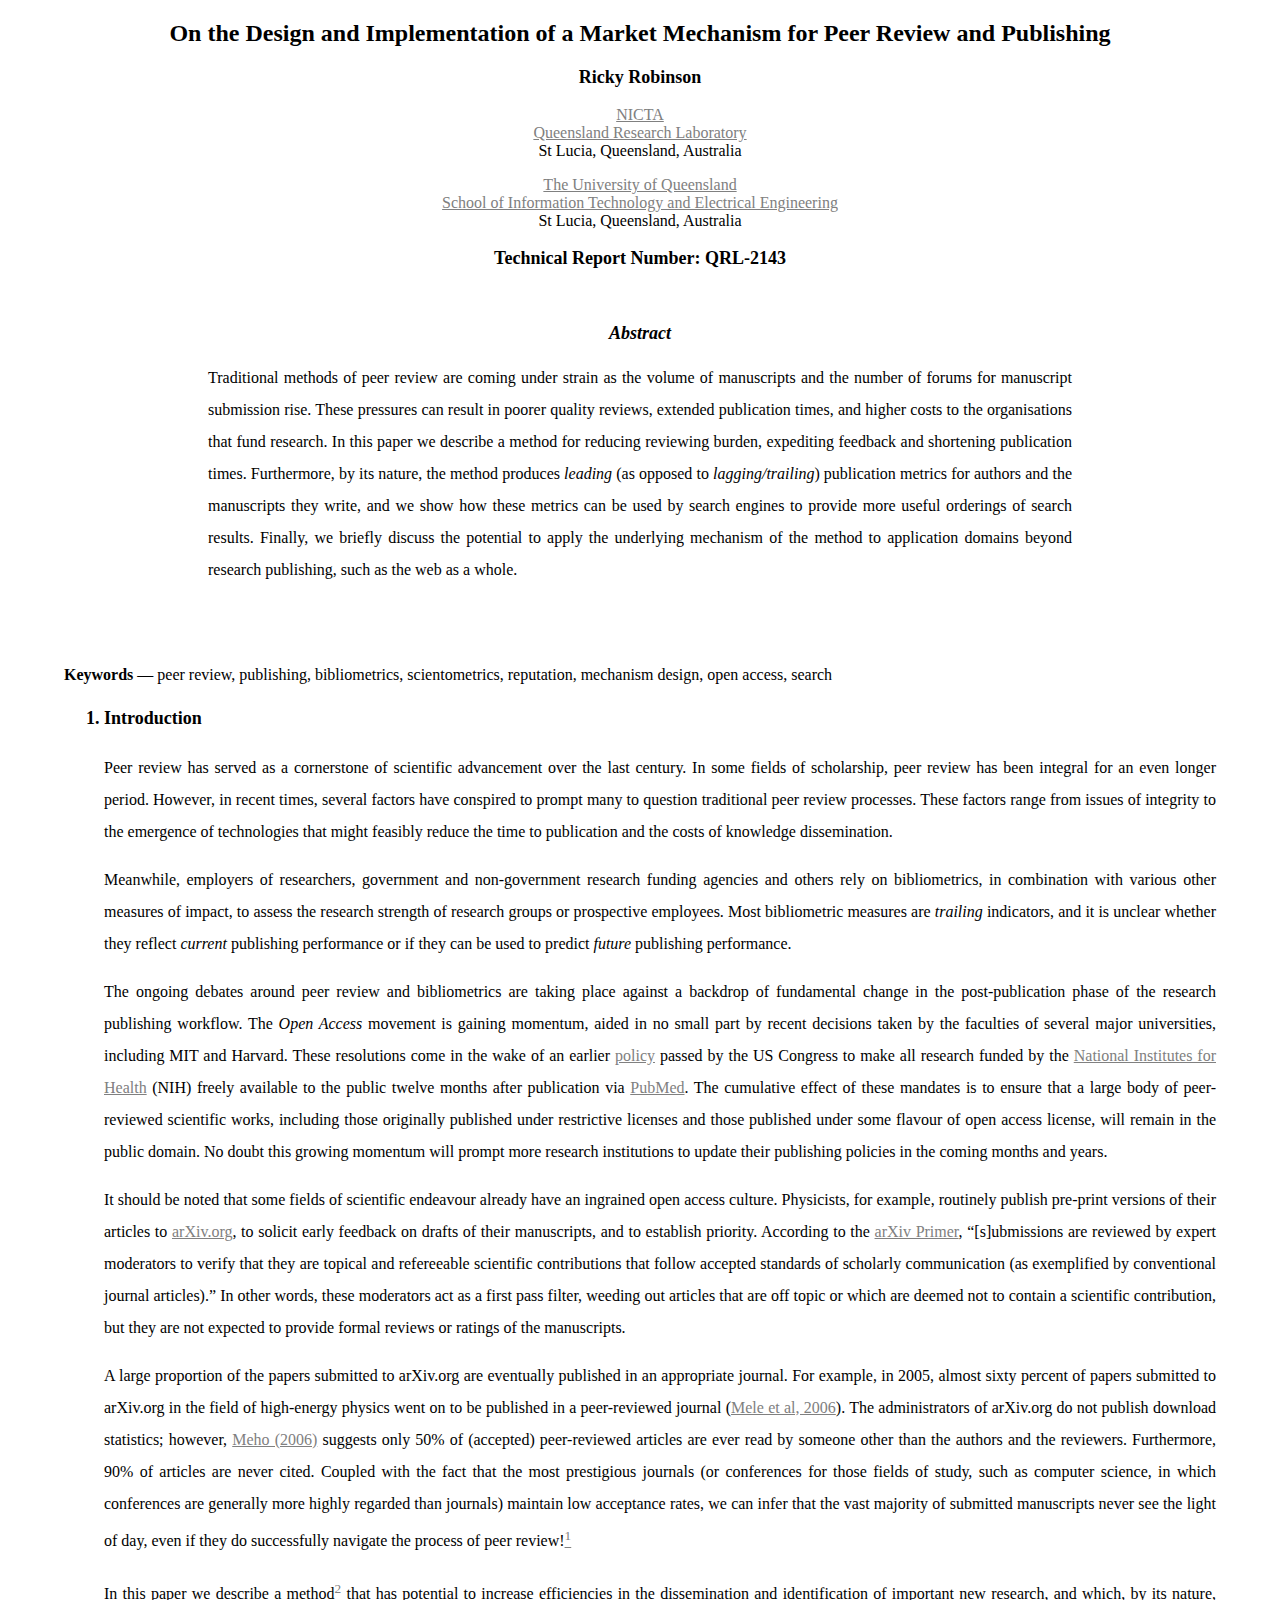
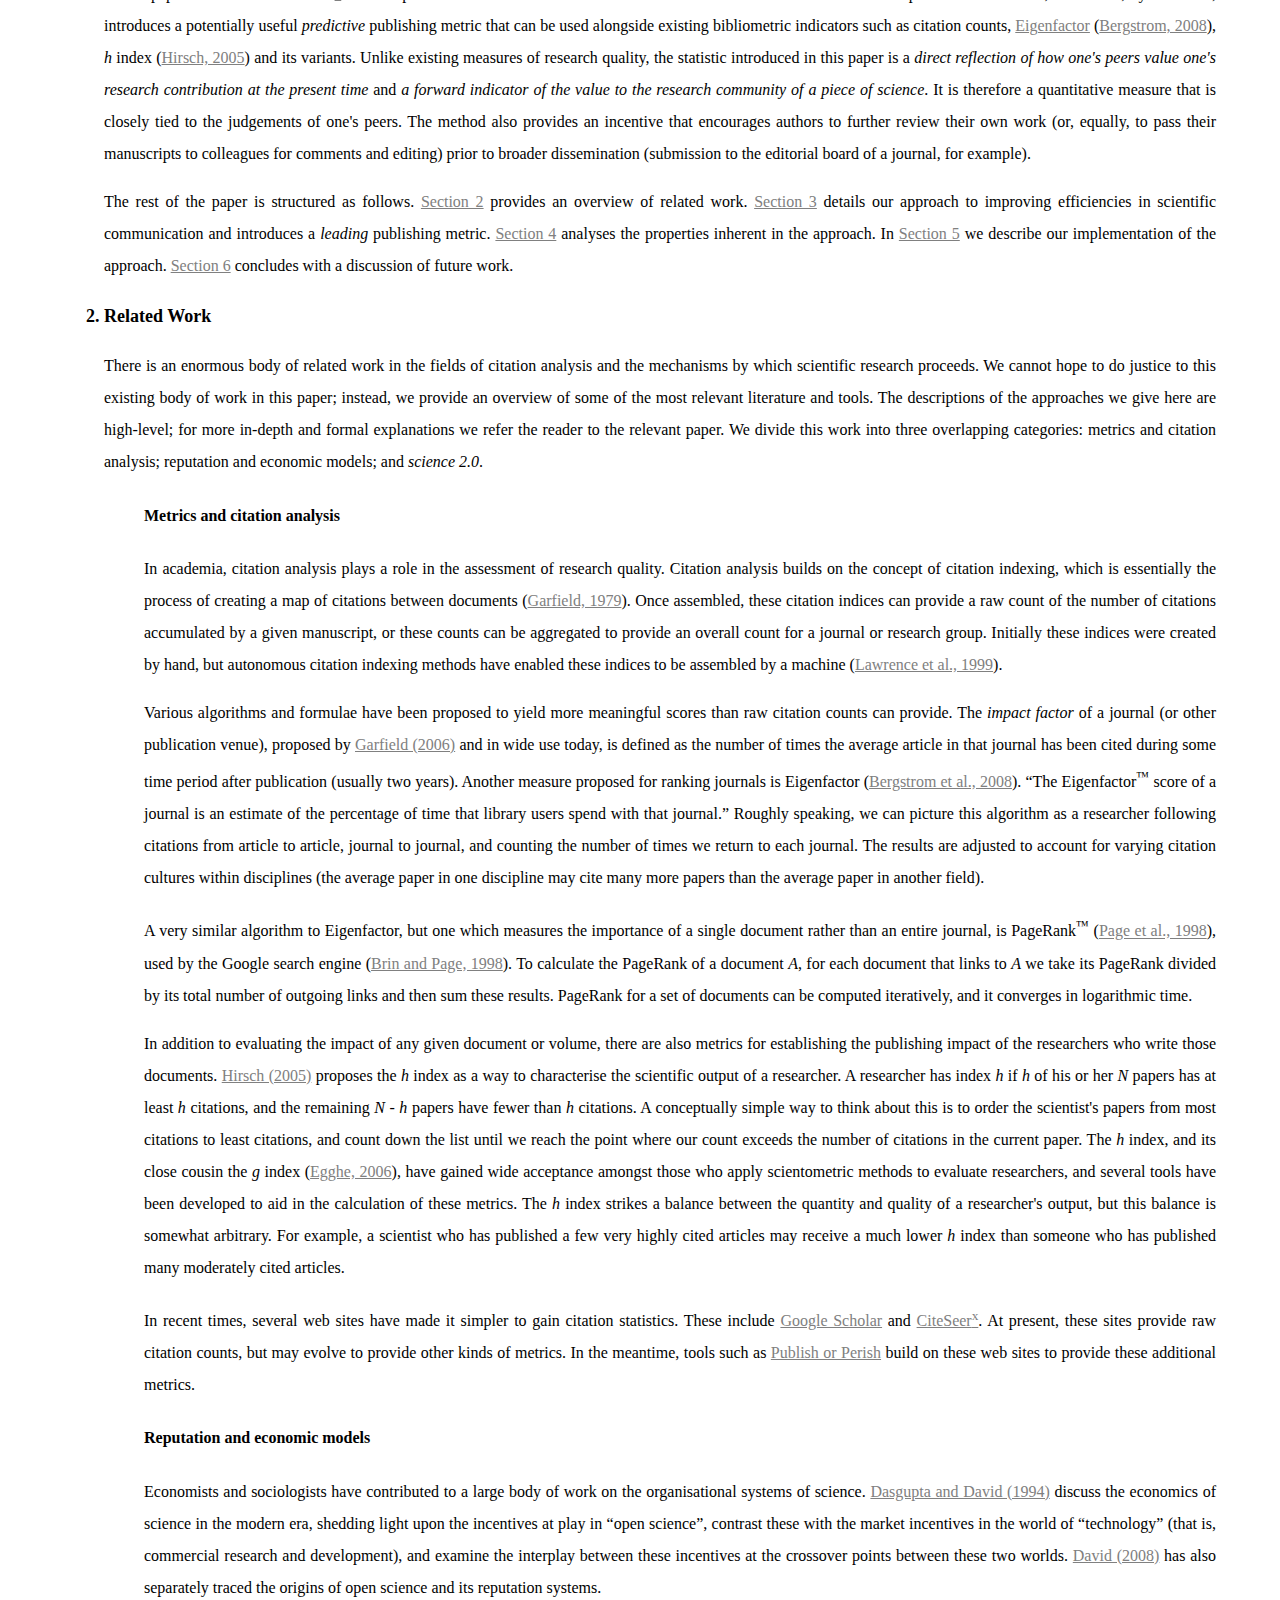
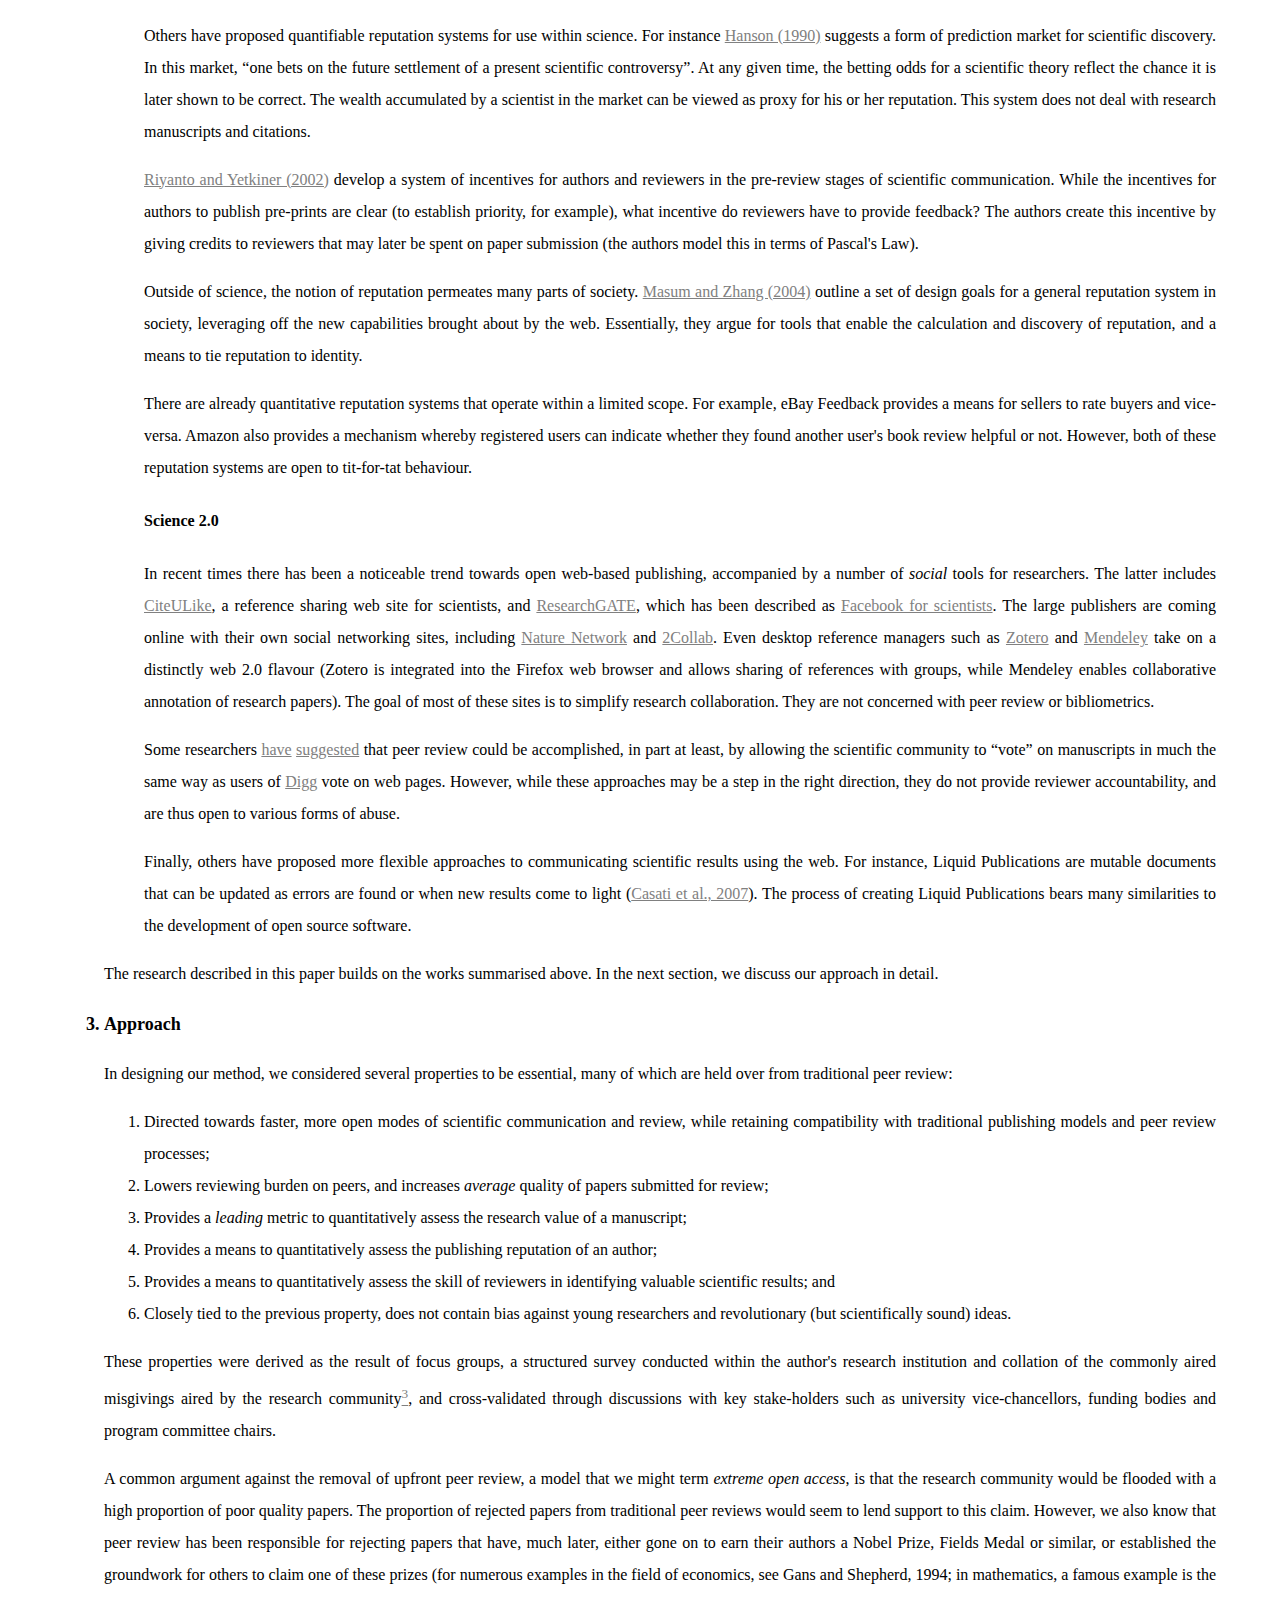
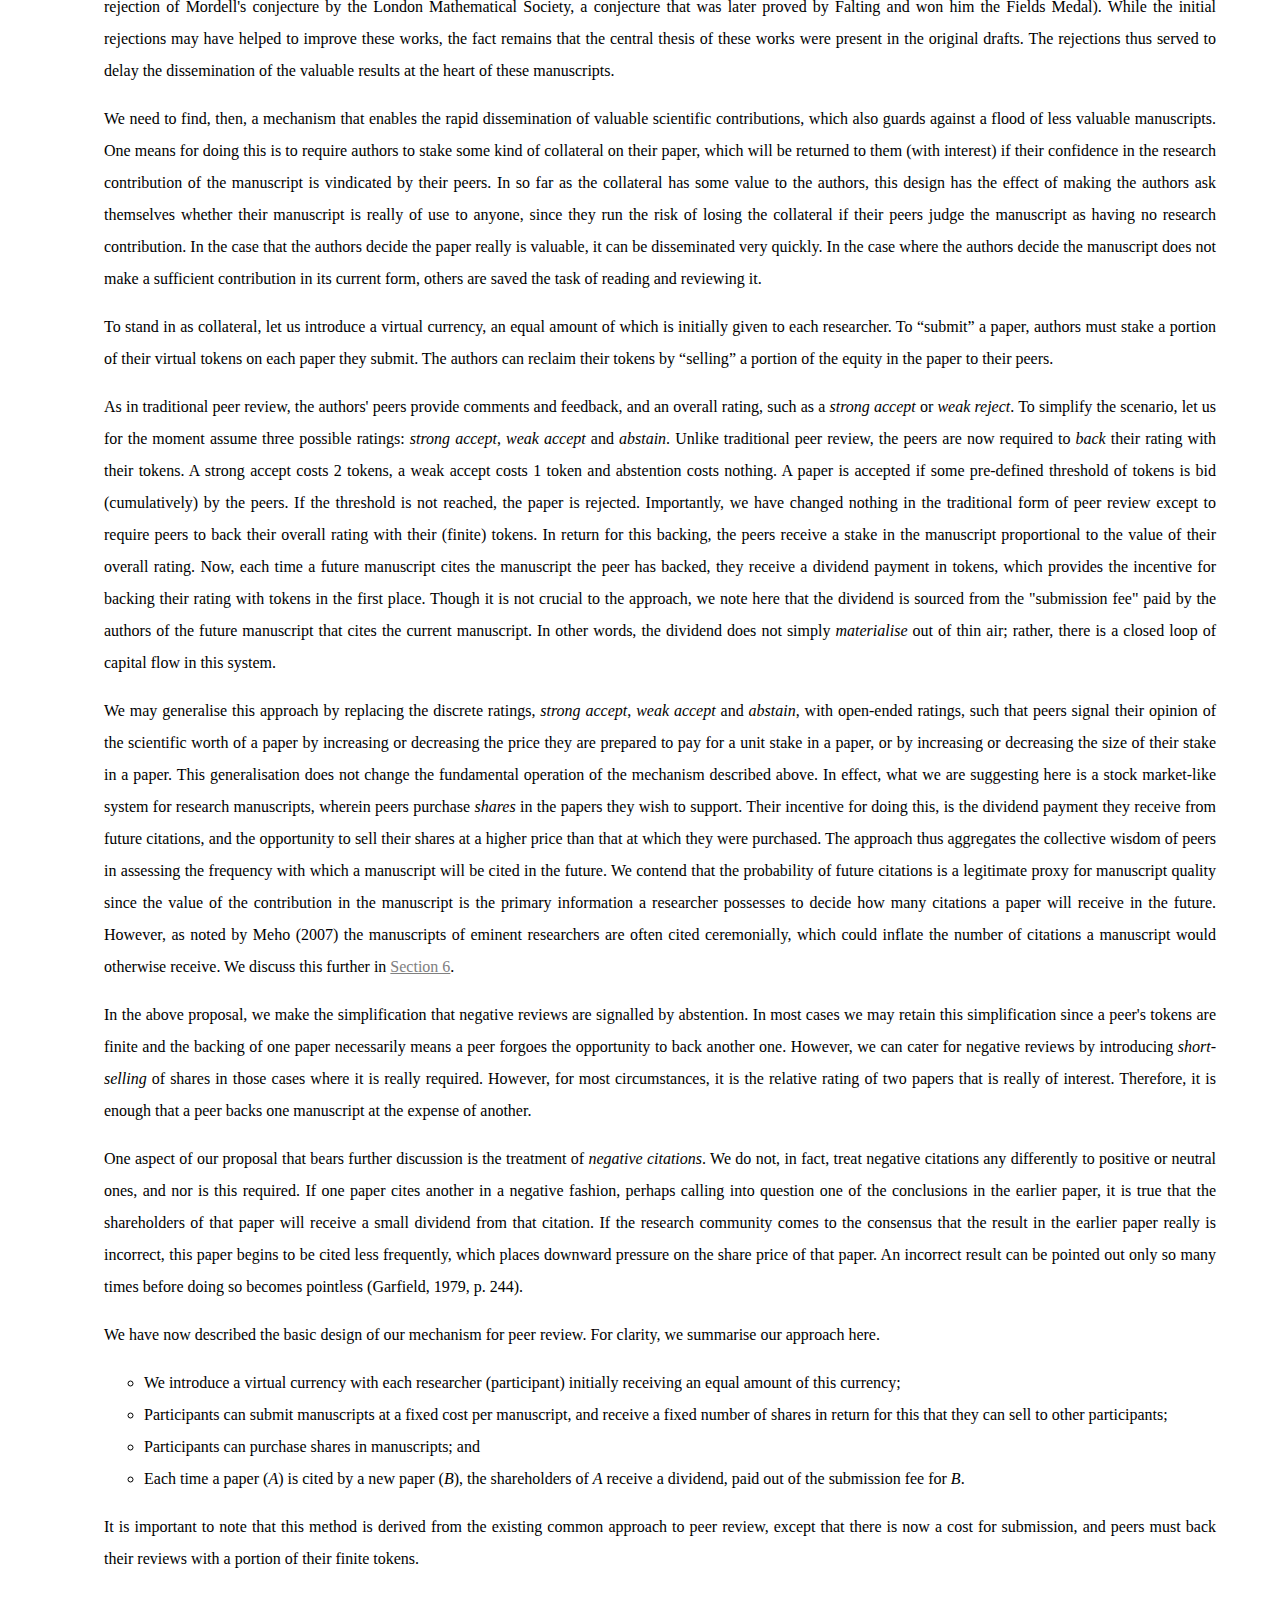
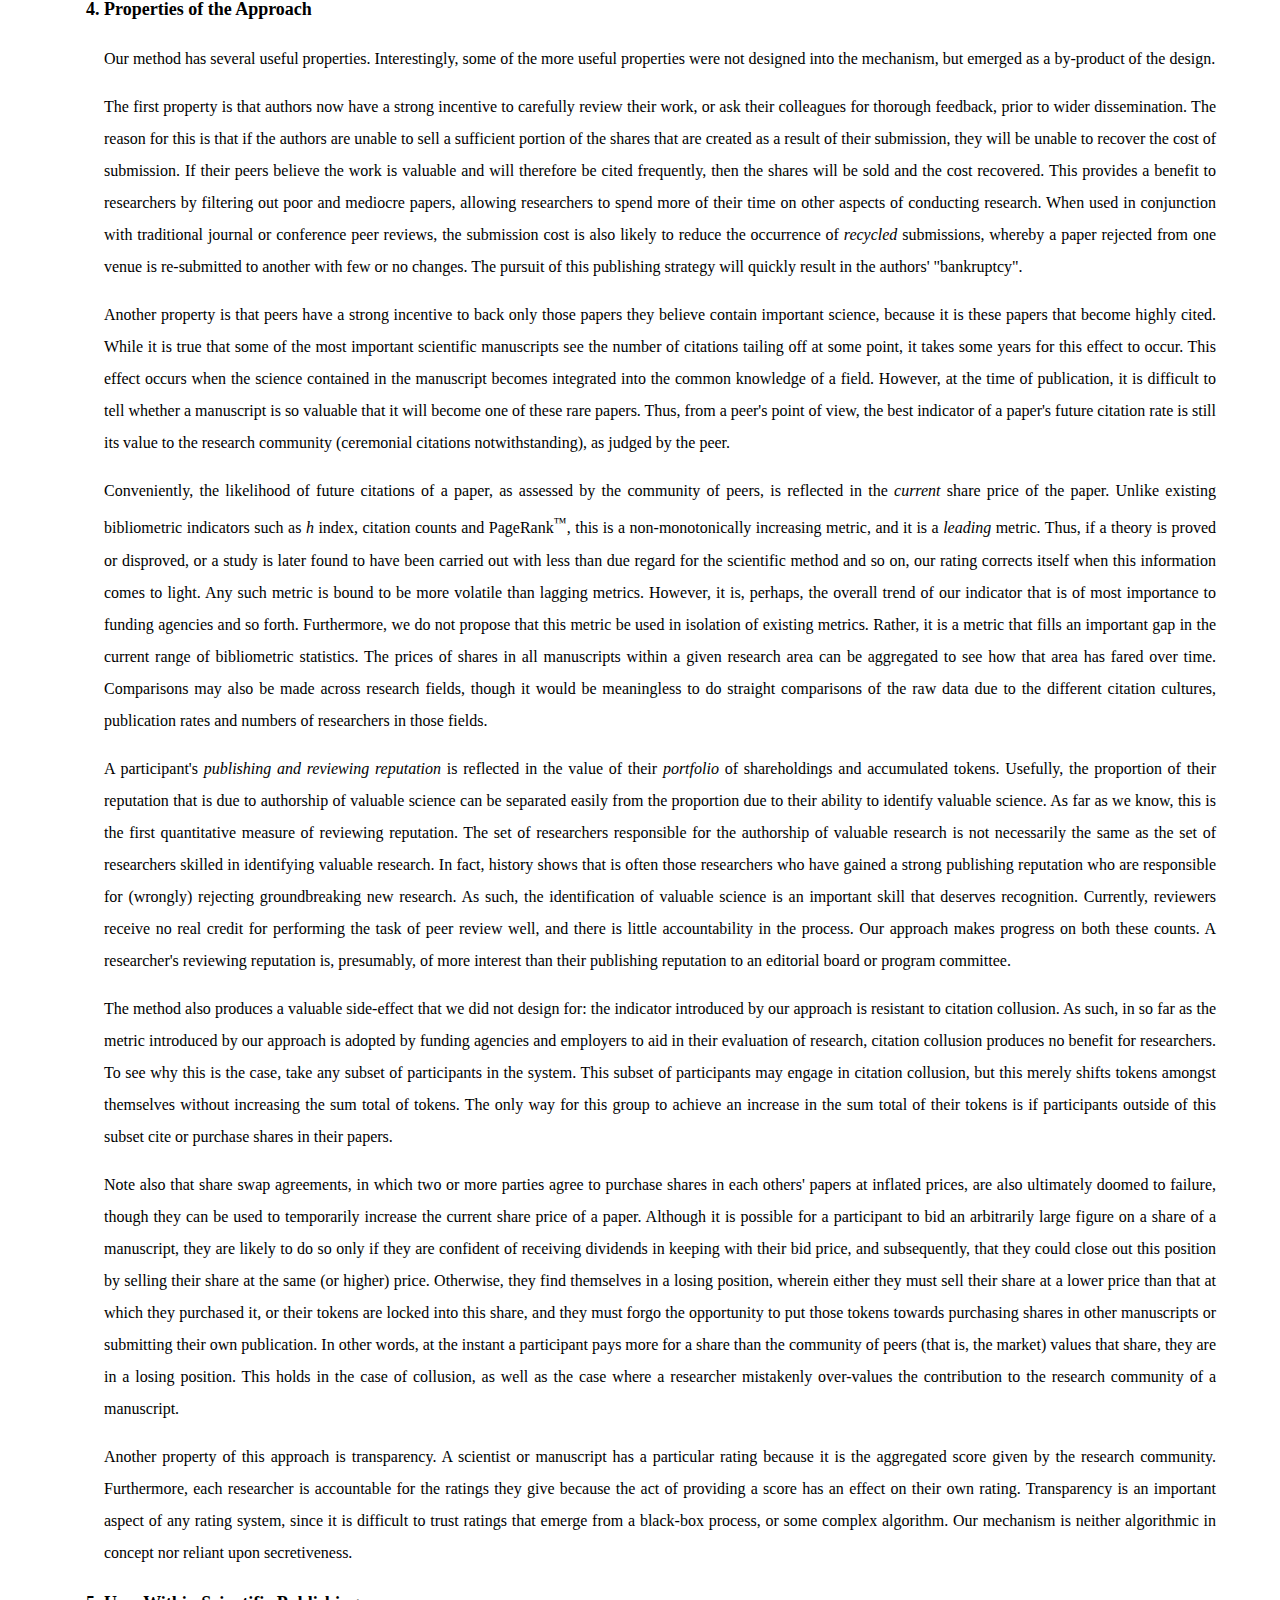
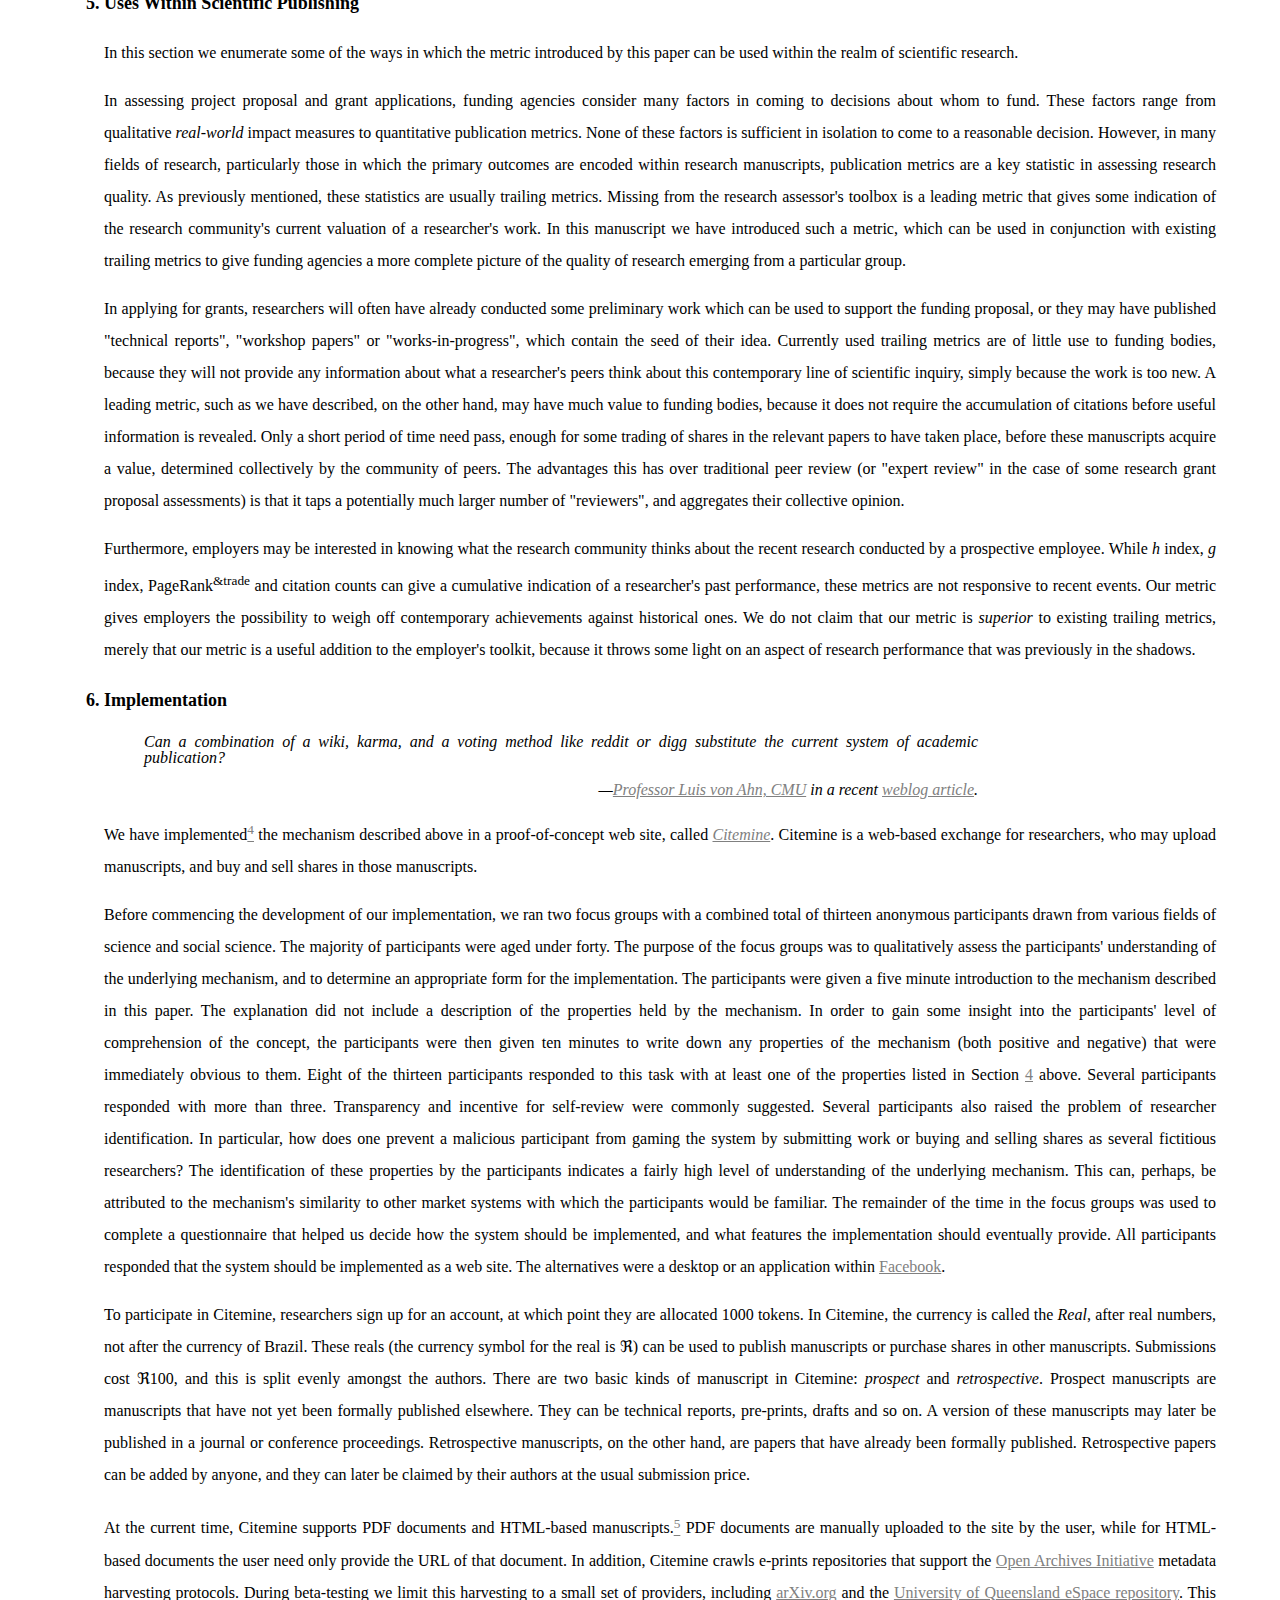
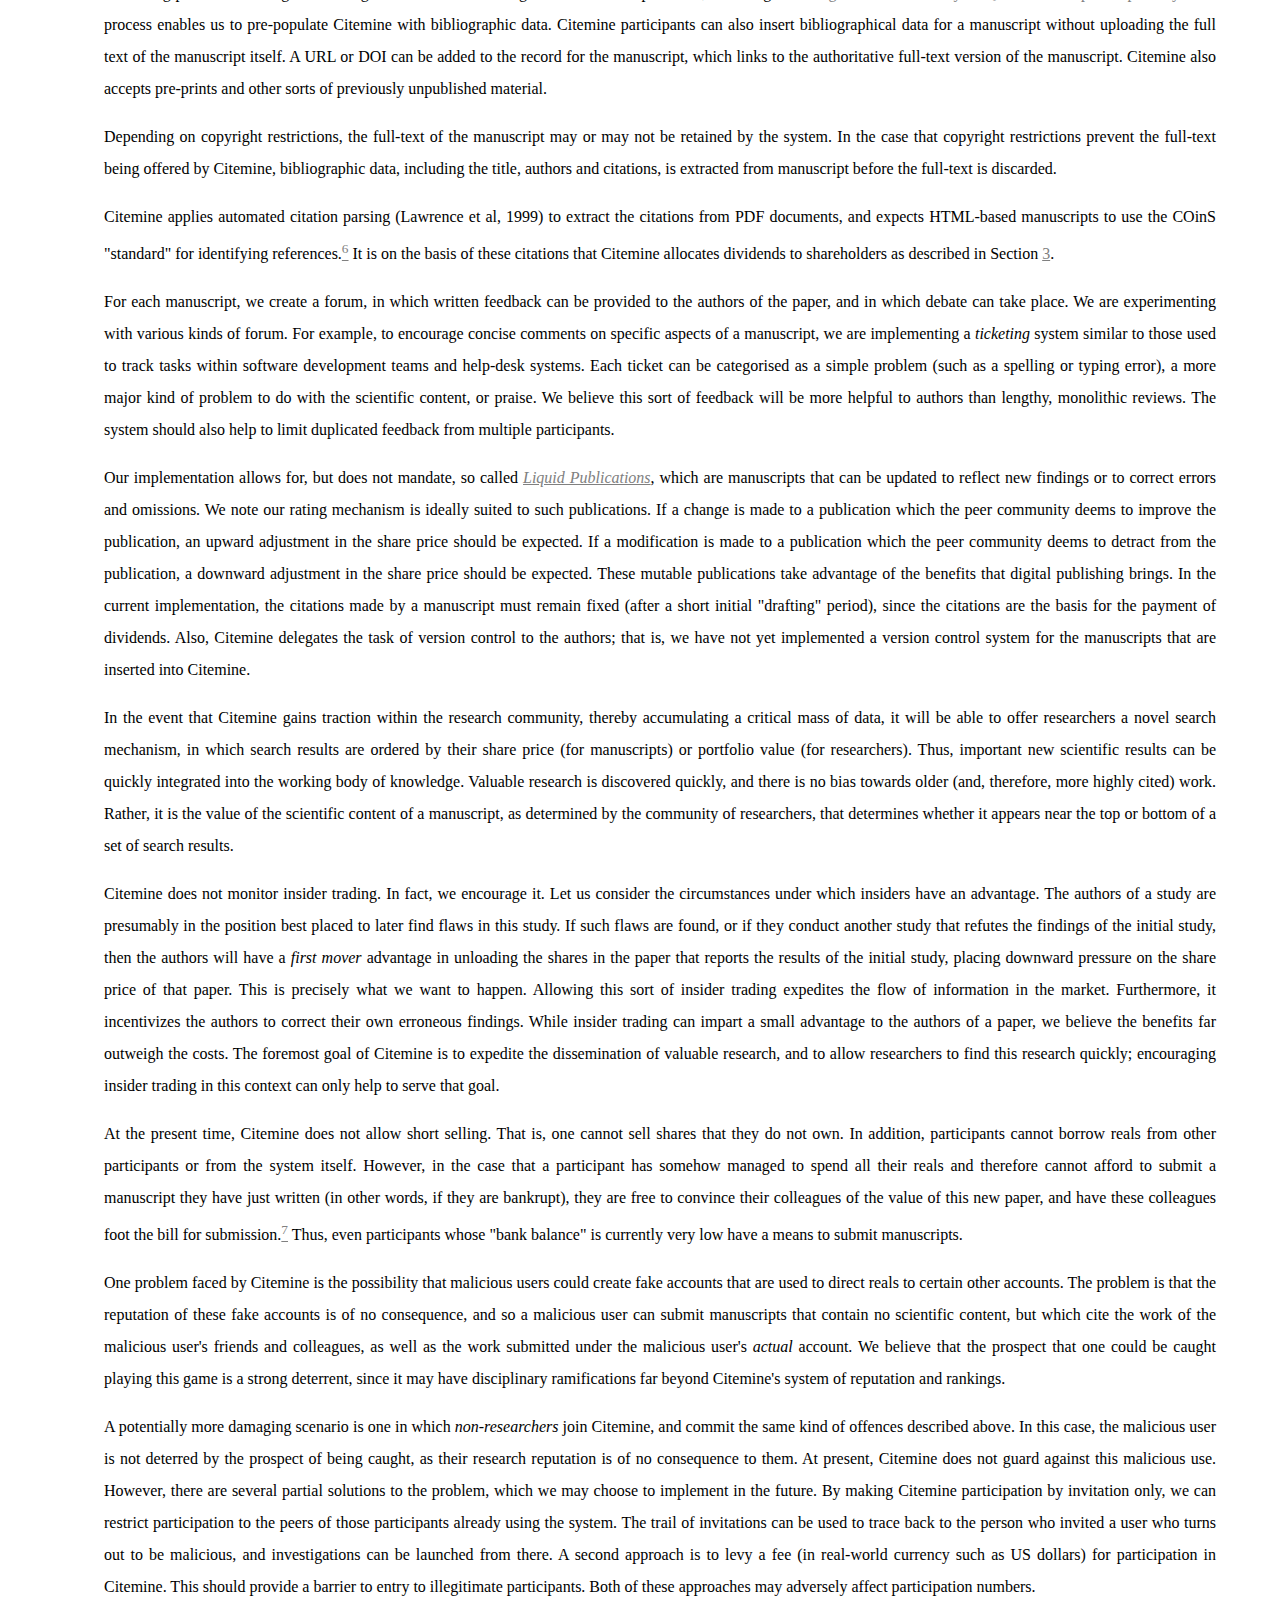
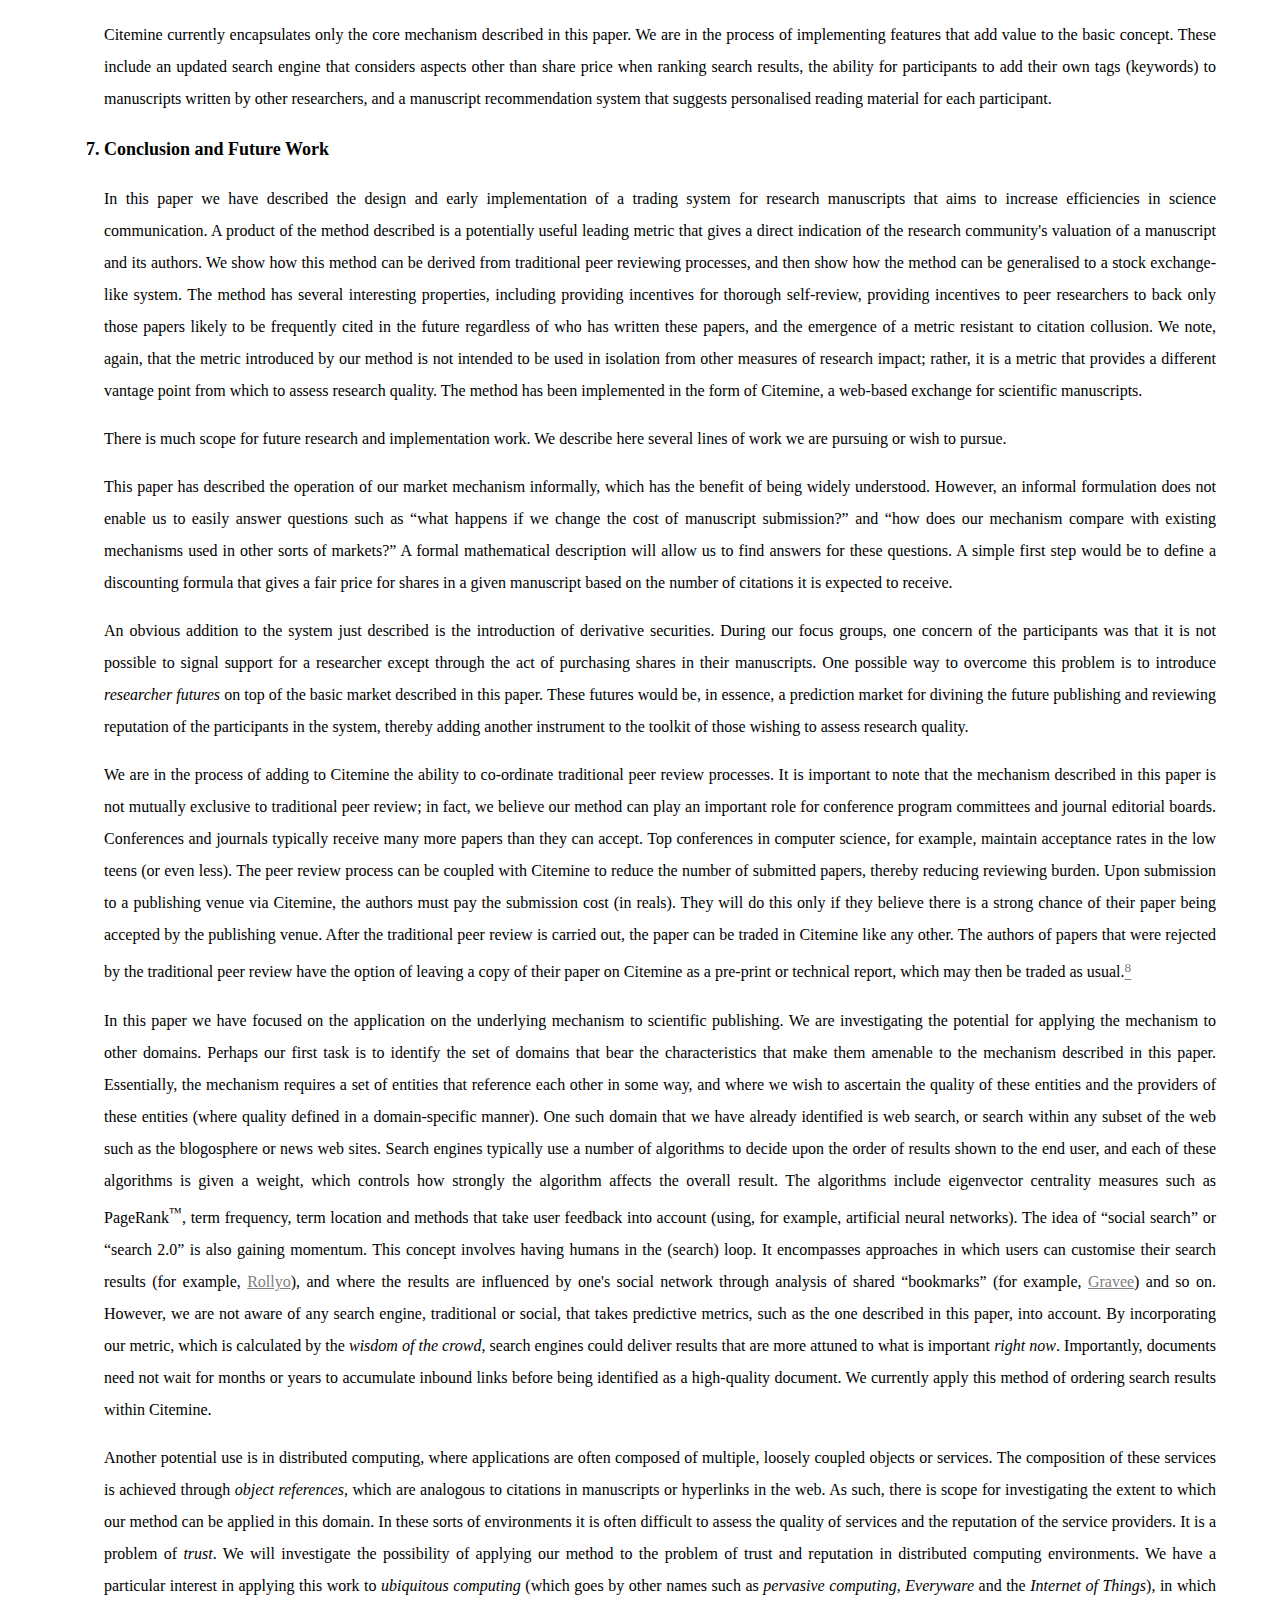
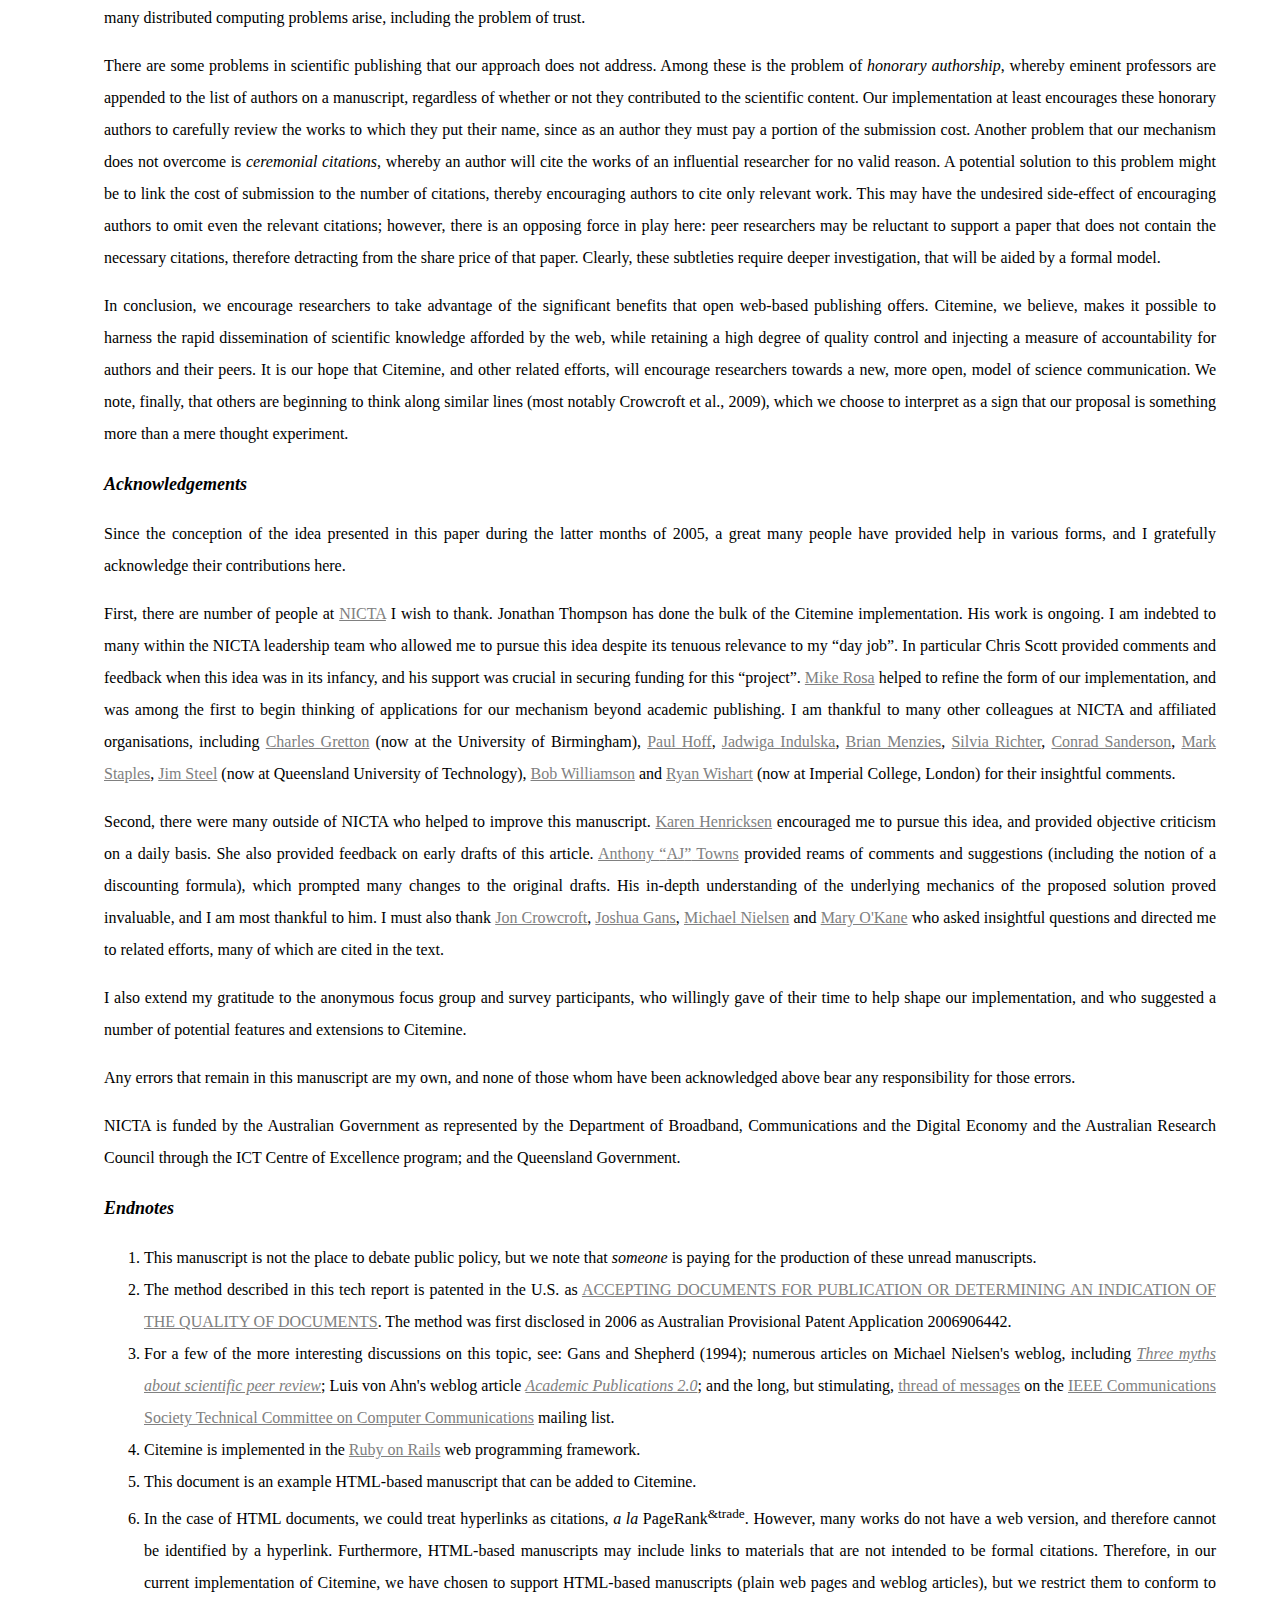
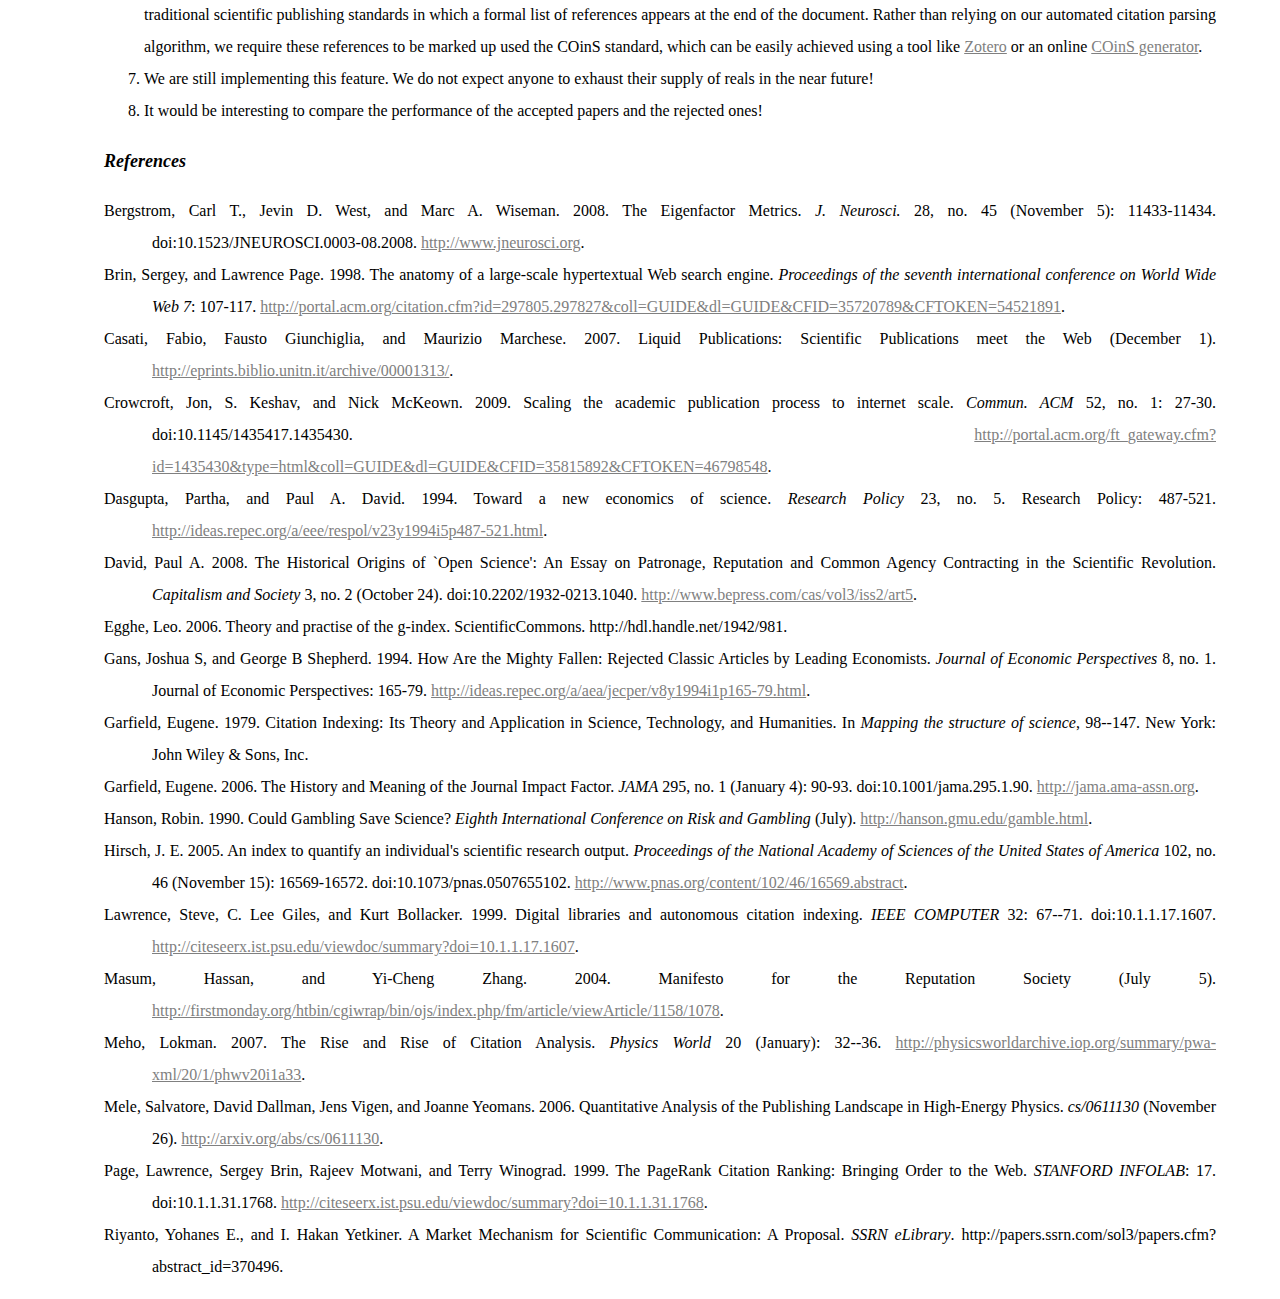
==== commit 490338a3: "Update citemine-tech-report.html" ====
--- a/citemine-tech-report.html
+++ b/citemine-tech-report.html
@@ -361,7 +361,7 @@
                 This manuscript is not the place to debate public policy, but we note that <em>someone</em> is paying for the production of these unread manuscripts.
             </li>
             <li id="endnote-patent">
-                The method described in this tech report is patented as <a href="http://patft.uspto.gov/netacgi/nph-Parser?Sect1=PTO1&Sect2=HITOFF&d=PALL&p=1&u=%2Fnetahtml%2FPTO%2Fsrchnum.htm&r=1&f=G&l=50&s1=8131559.PN.&OS=PN/8131559&RS=PN/8131559" title="ACCEPTING DOCUMENTS FOR PUBLICATION OR DETERMINING AN INDICATION OF THE QUALITY OF DOCUMENTS">ACCEPTING DOCUMENTS FOR PUBLICATION OR DETERMINING AN INDICATION OF THE QUALITY OF DOCUMENTS</a>. The method was first disclosed in 2006 as Australian Provisional Patent Application 2006906442.
+                The method described in this tech report is patented in the U.S. as <a href="http://patft.uspto.gov/netacgi/nph-Parser?Sect1=PTO1&Sect2=HITOFF&d=PALL&p=1&u=%2Fnetahtml%2FPTO%2Fsrchnum.htm&r=1&f=G&l=50&s1=8131559.PN.&OS=PN/8131559&RS=PN/8131559" title="ACCEPTING DOCUMENTS FOR PUBLICATION OR DETERMINING AN INDICATION OF THE QUALITY OF DOCUMENTS">ACCEPTING DOCUMENTS FOR PUBLICATION OR DETERMINING AN INDICATION OF THE QUALITY OF DOCUMENTS</a>. The method was first disclosed in 2006 as Australian Provisional Patent Application 2006906442.
             </li>
             <li id="endnote-misgivings">
                 For a few of the more interesting discussions on this topic, see: Gans and Shepherd (1994); numerous articles on Michael Nielsen's weblog, including <a href="http://michaelnielsen.org/blog/?p=531" title="Michael Nielsen &raquo; Three myths about scientific peer review"><em>Three myths about scientific peer review</em></a>; Luis von Ahn's weblog article <a href="http://vonahn.blogspot.com/2009/02/academic-publications-20.html" title="Luis von Blog: Academic Publications 2.0"><em>Academic Publications 2.0</em></a>; and the long, but stimulating, <a href="https://lists.cs.columbia.edu/pipermail/tccc/2007-January/005254.html">thread of messages</a> on the <a href="http://www.comsoc.org/~tccc/" title="Computer Communications">IEEE Communications Society Technical Committee on Computer Communications</a> mailing list.
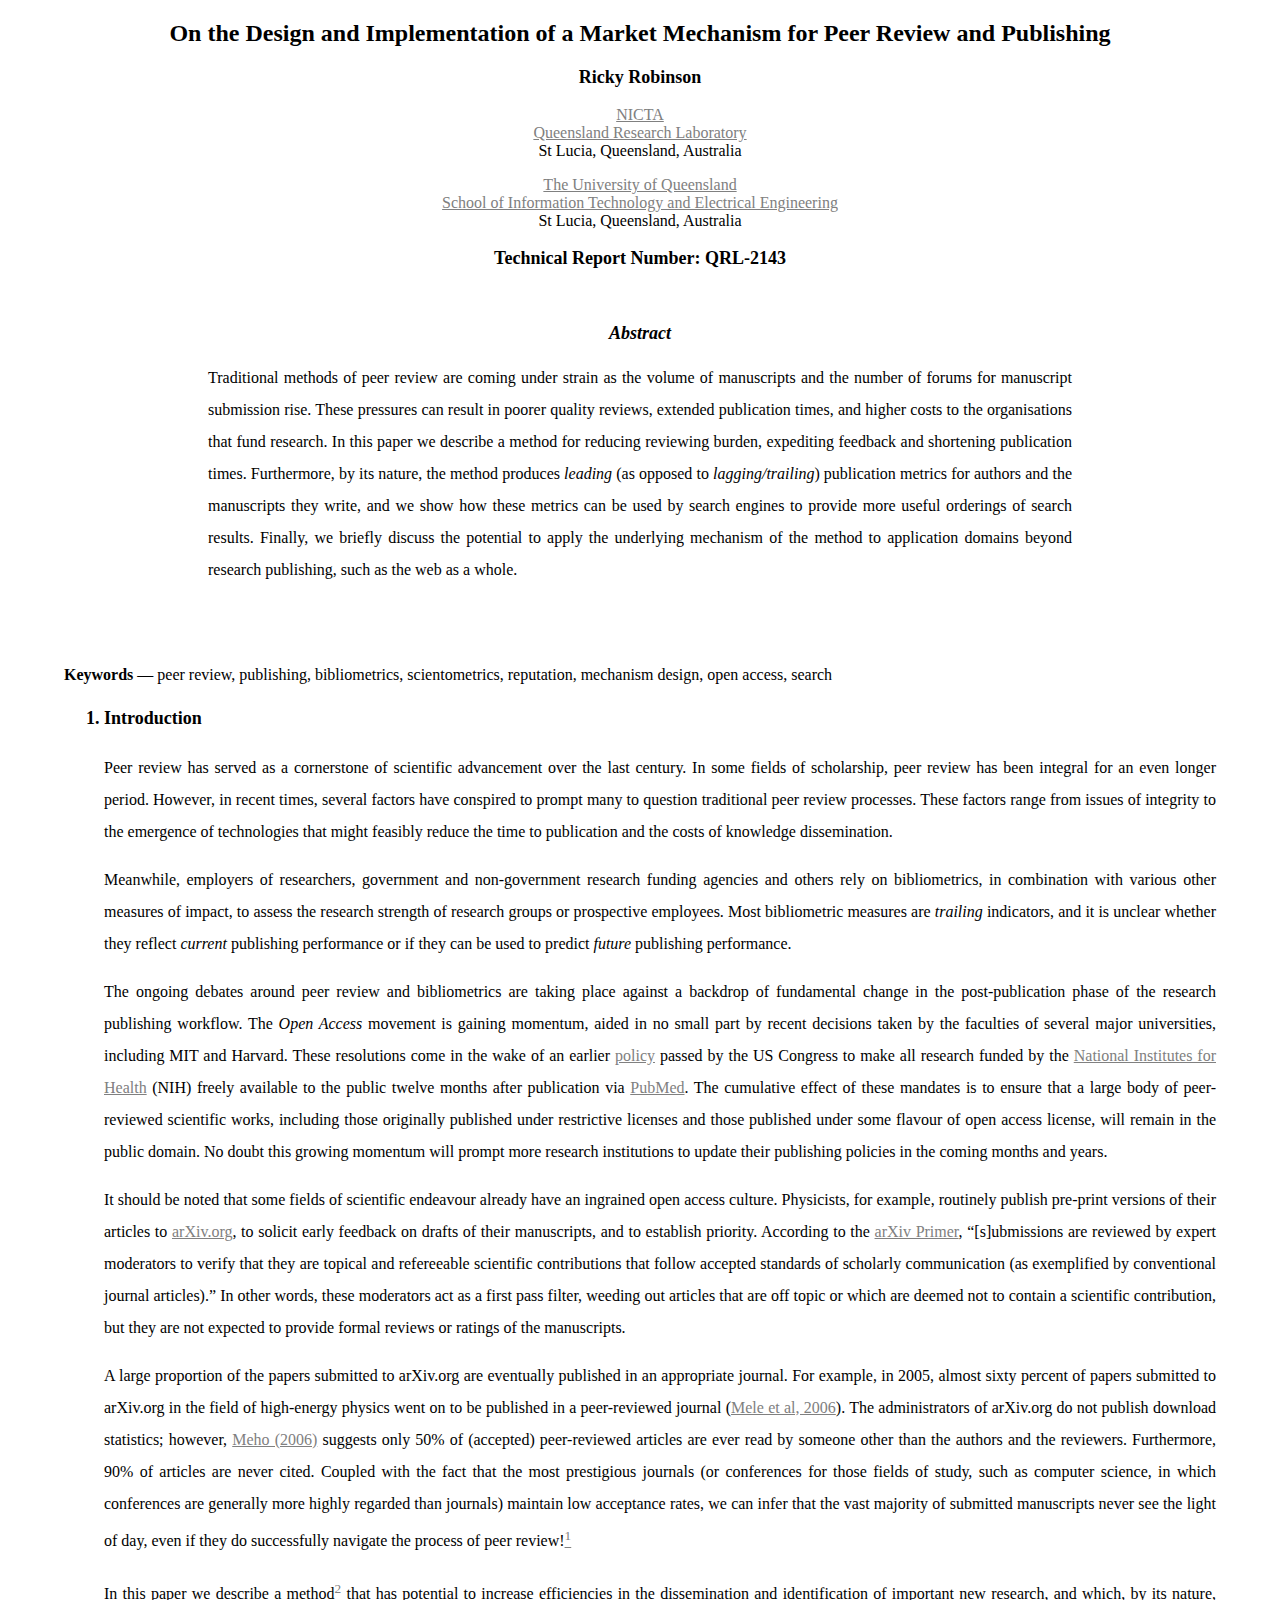
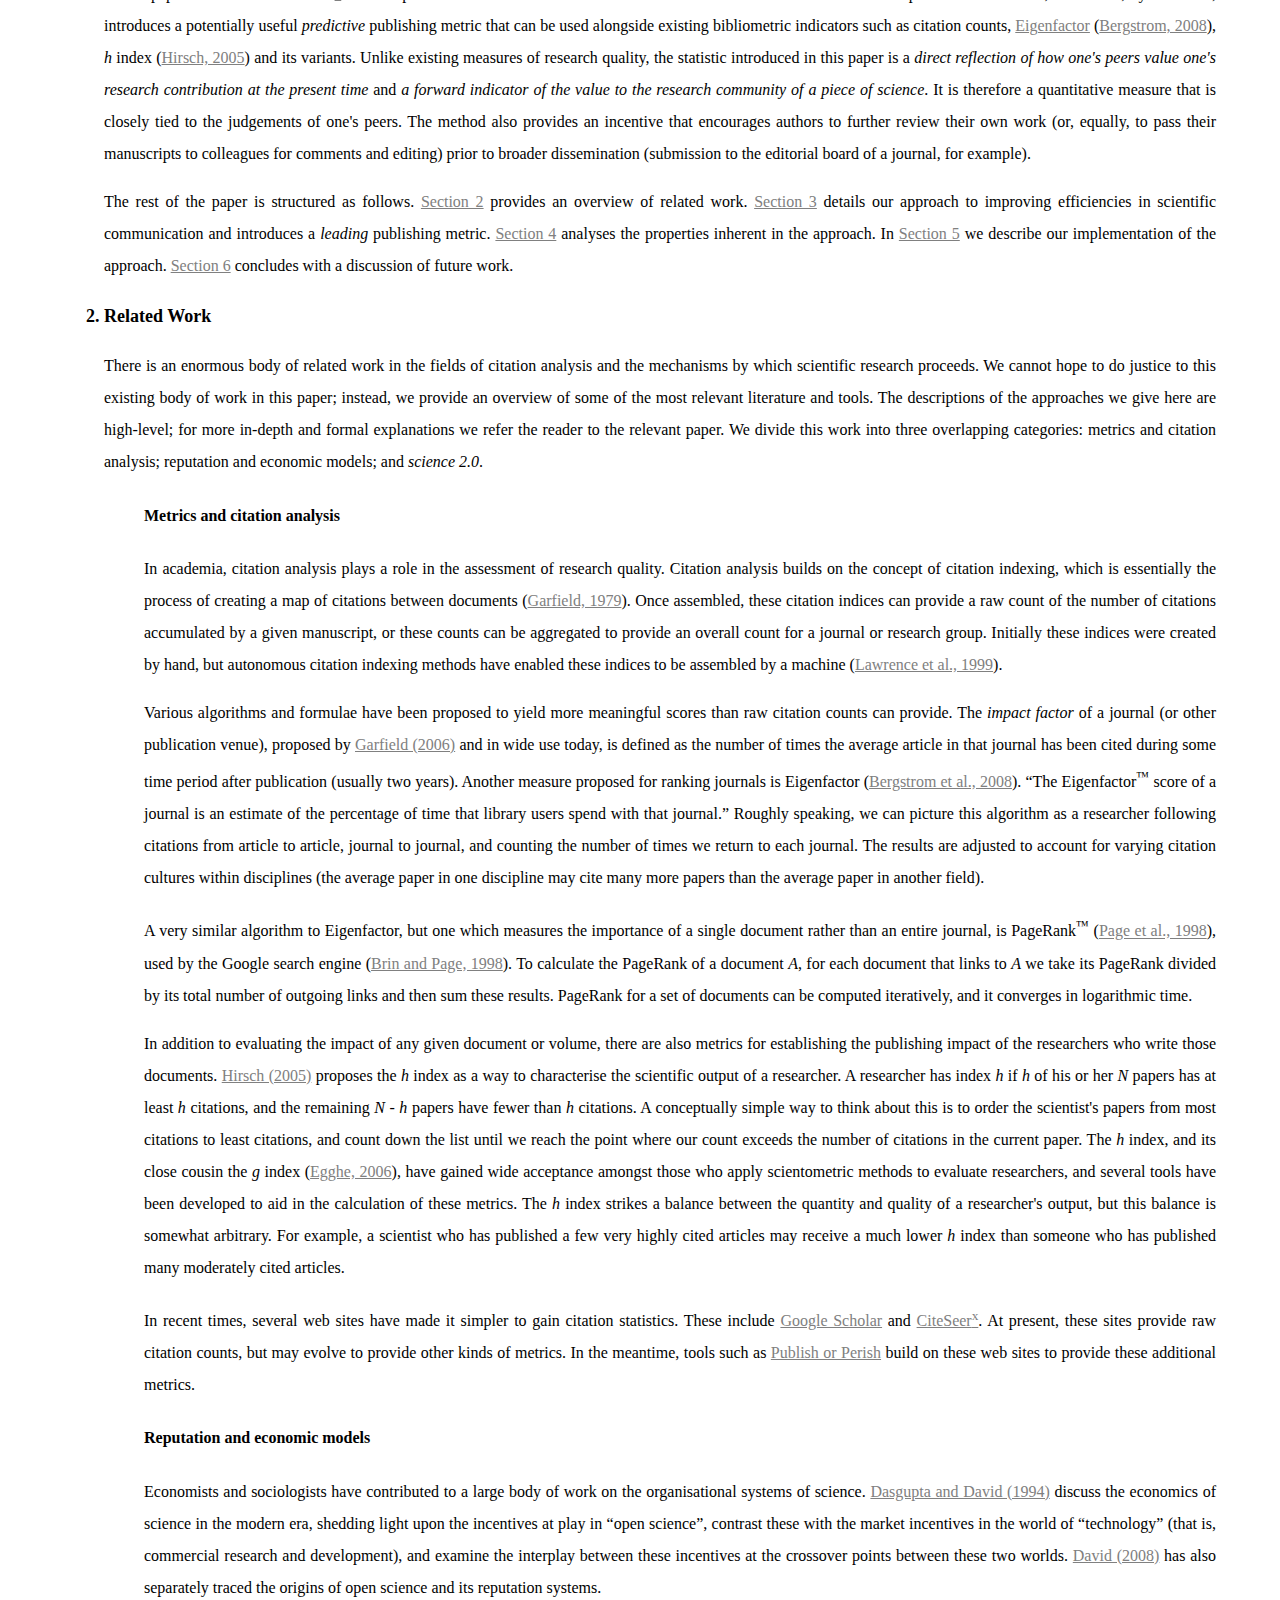
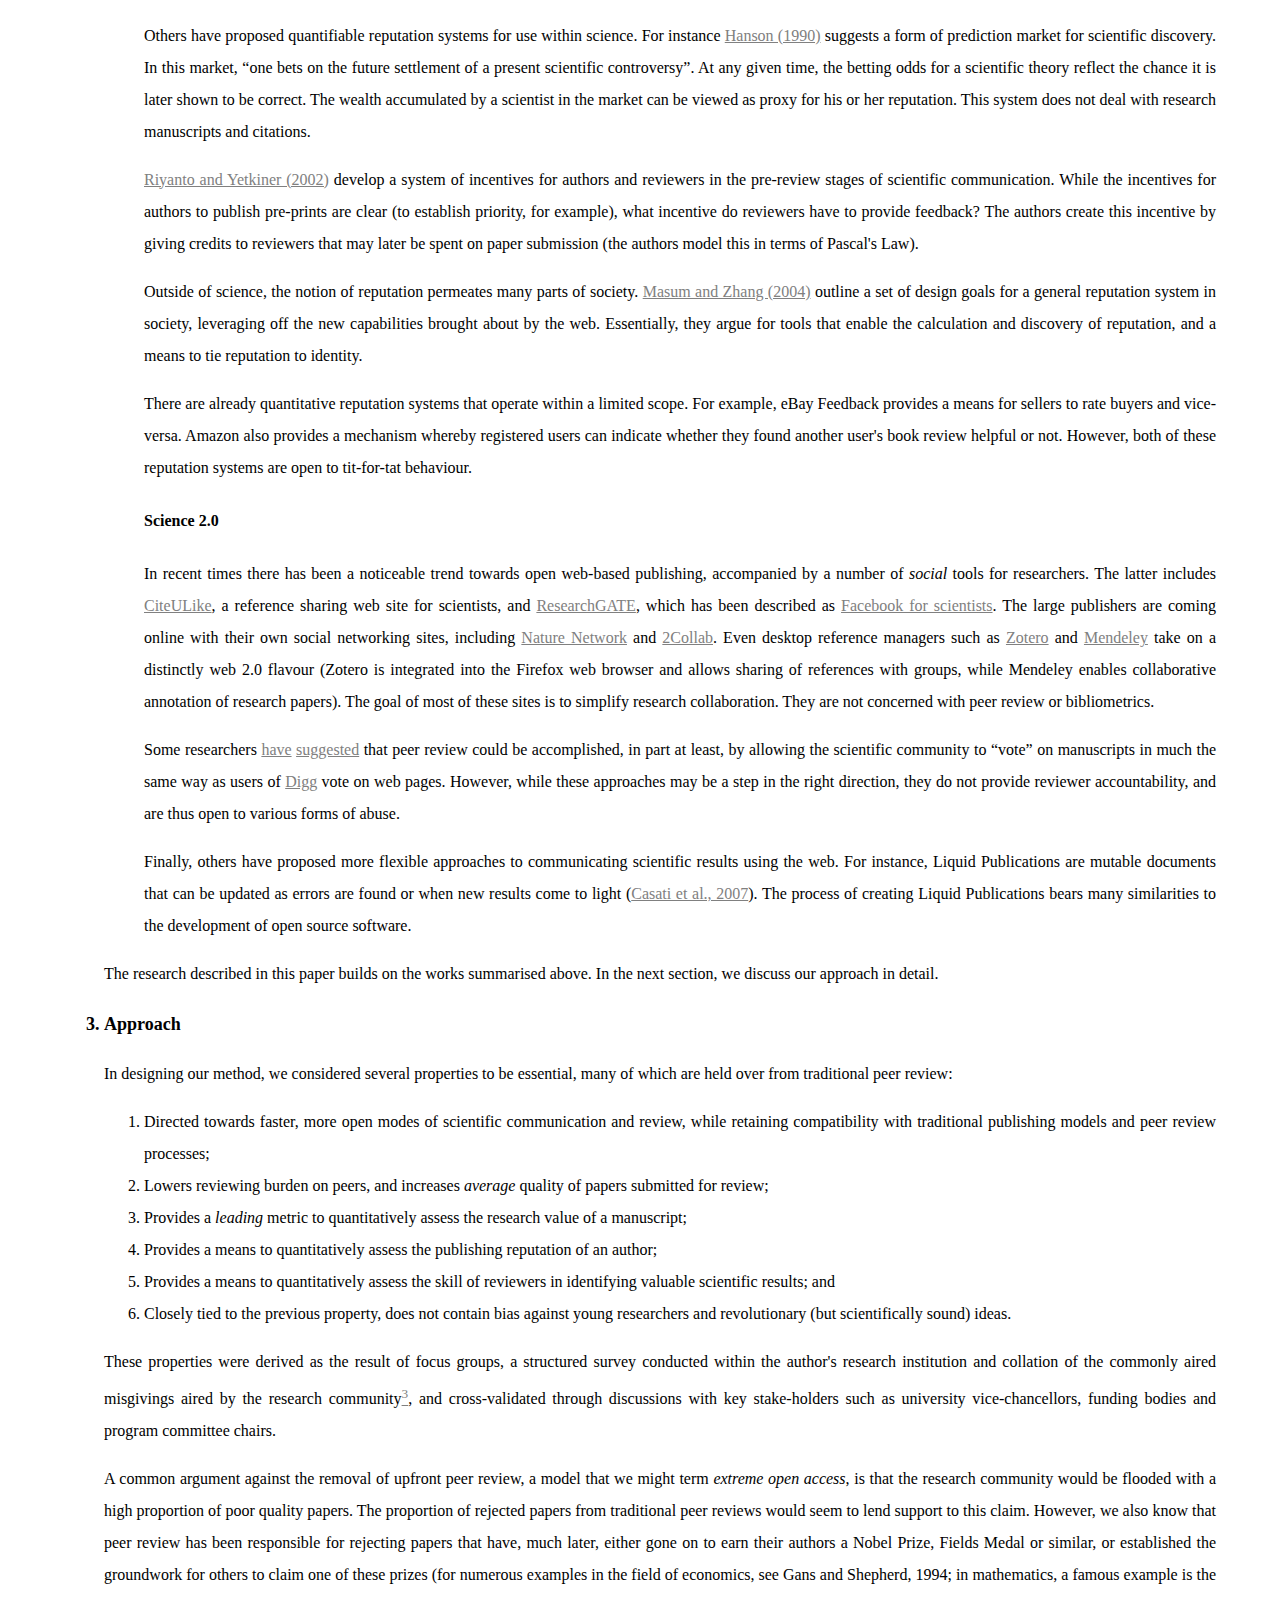
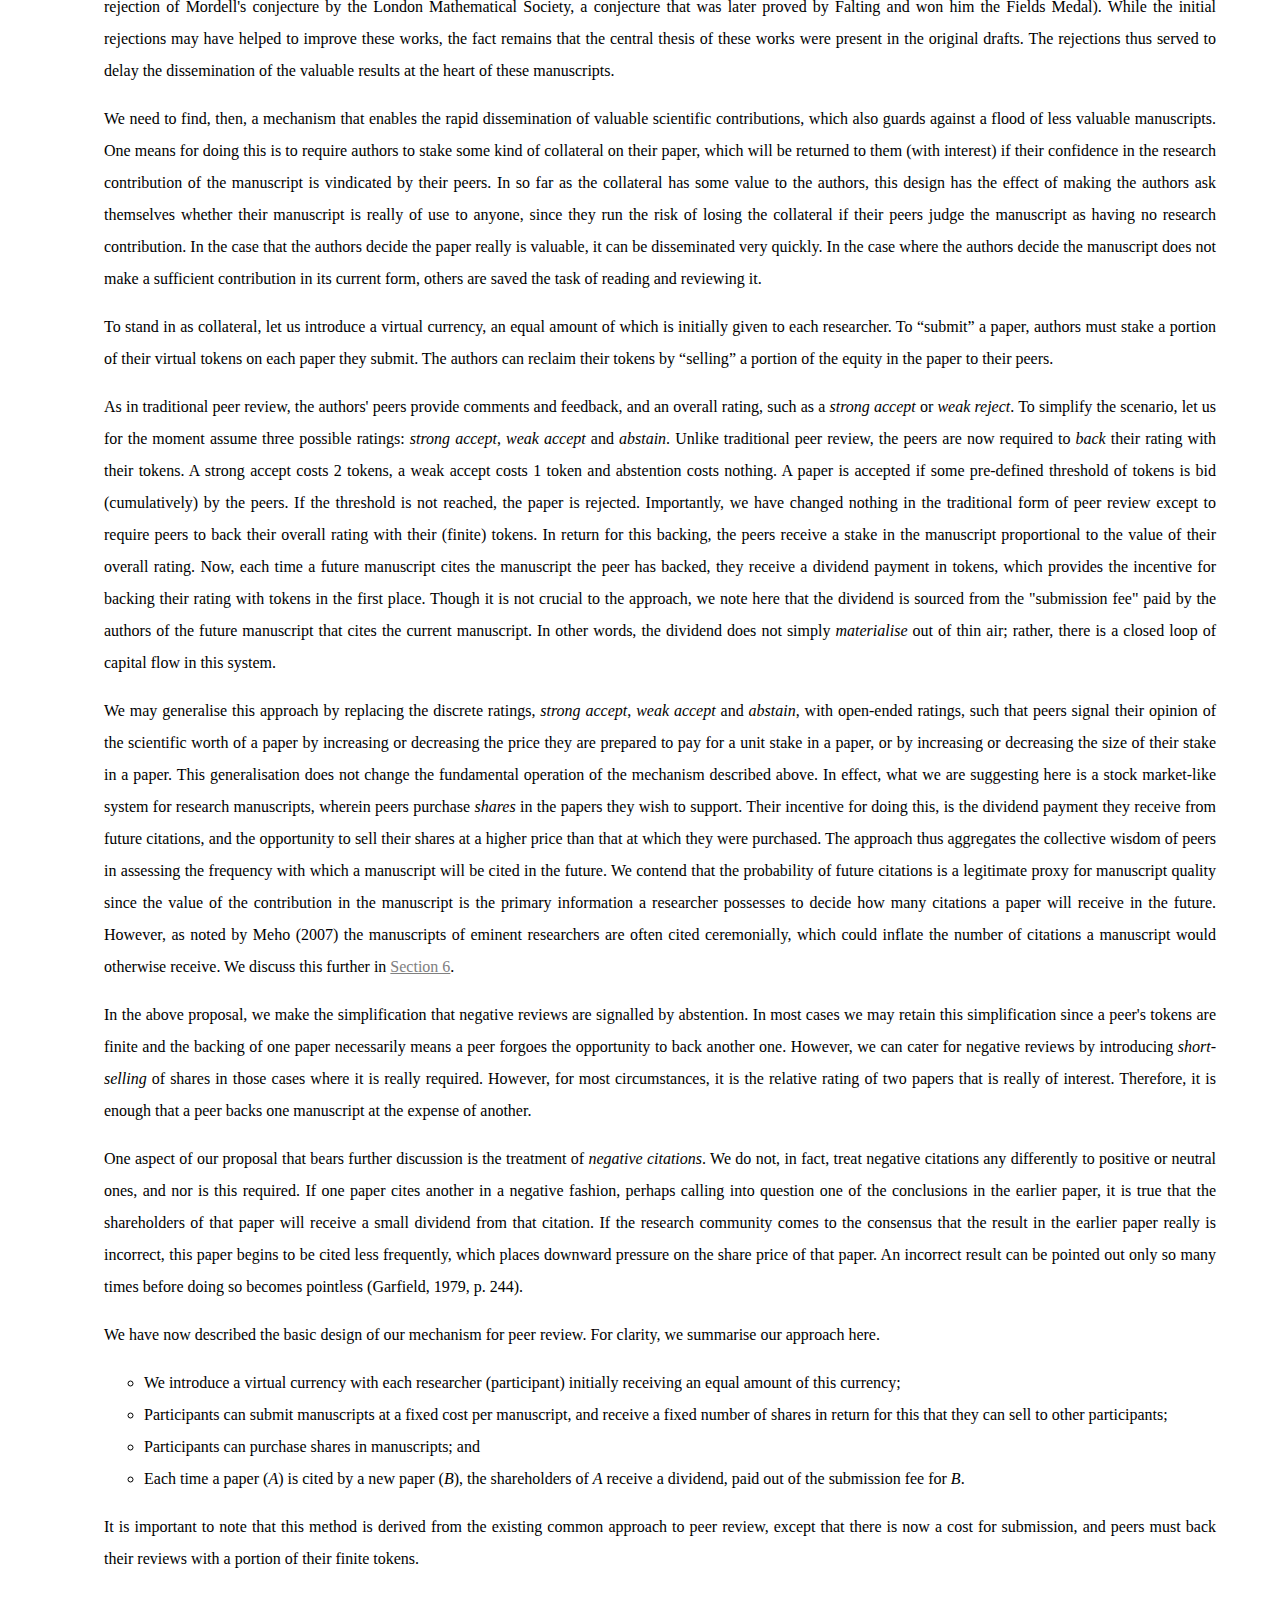
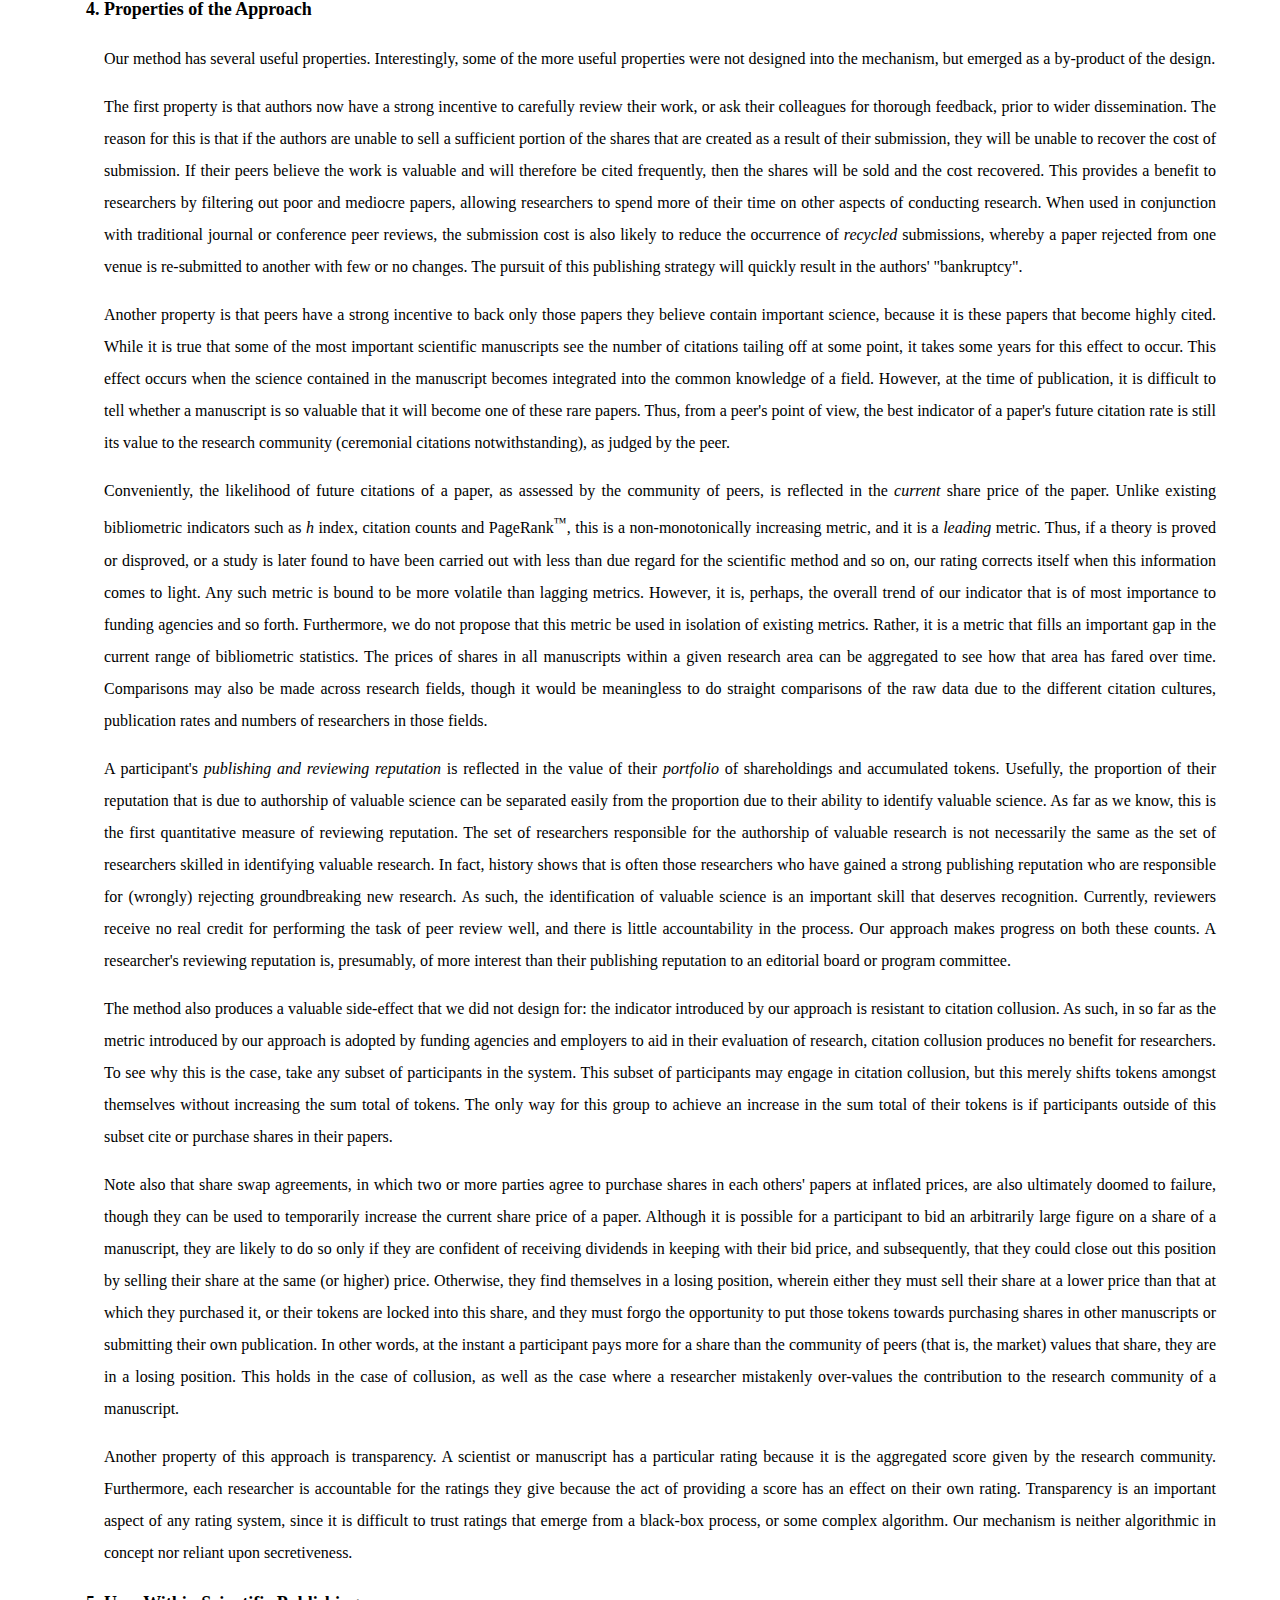
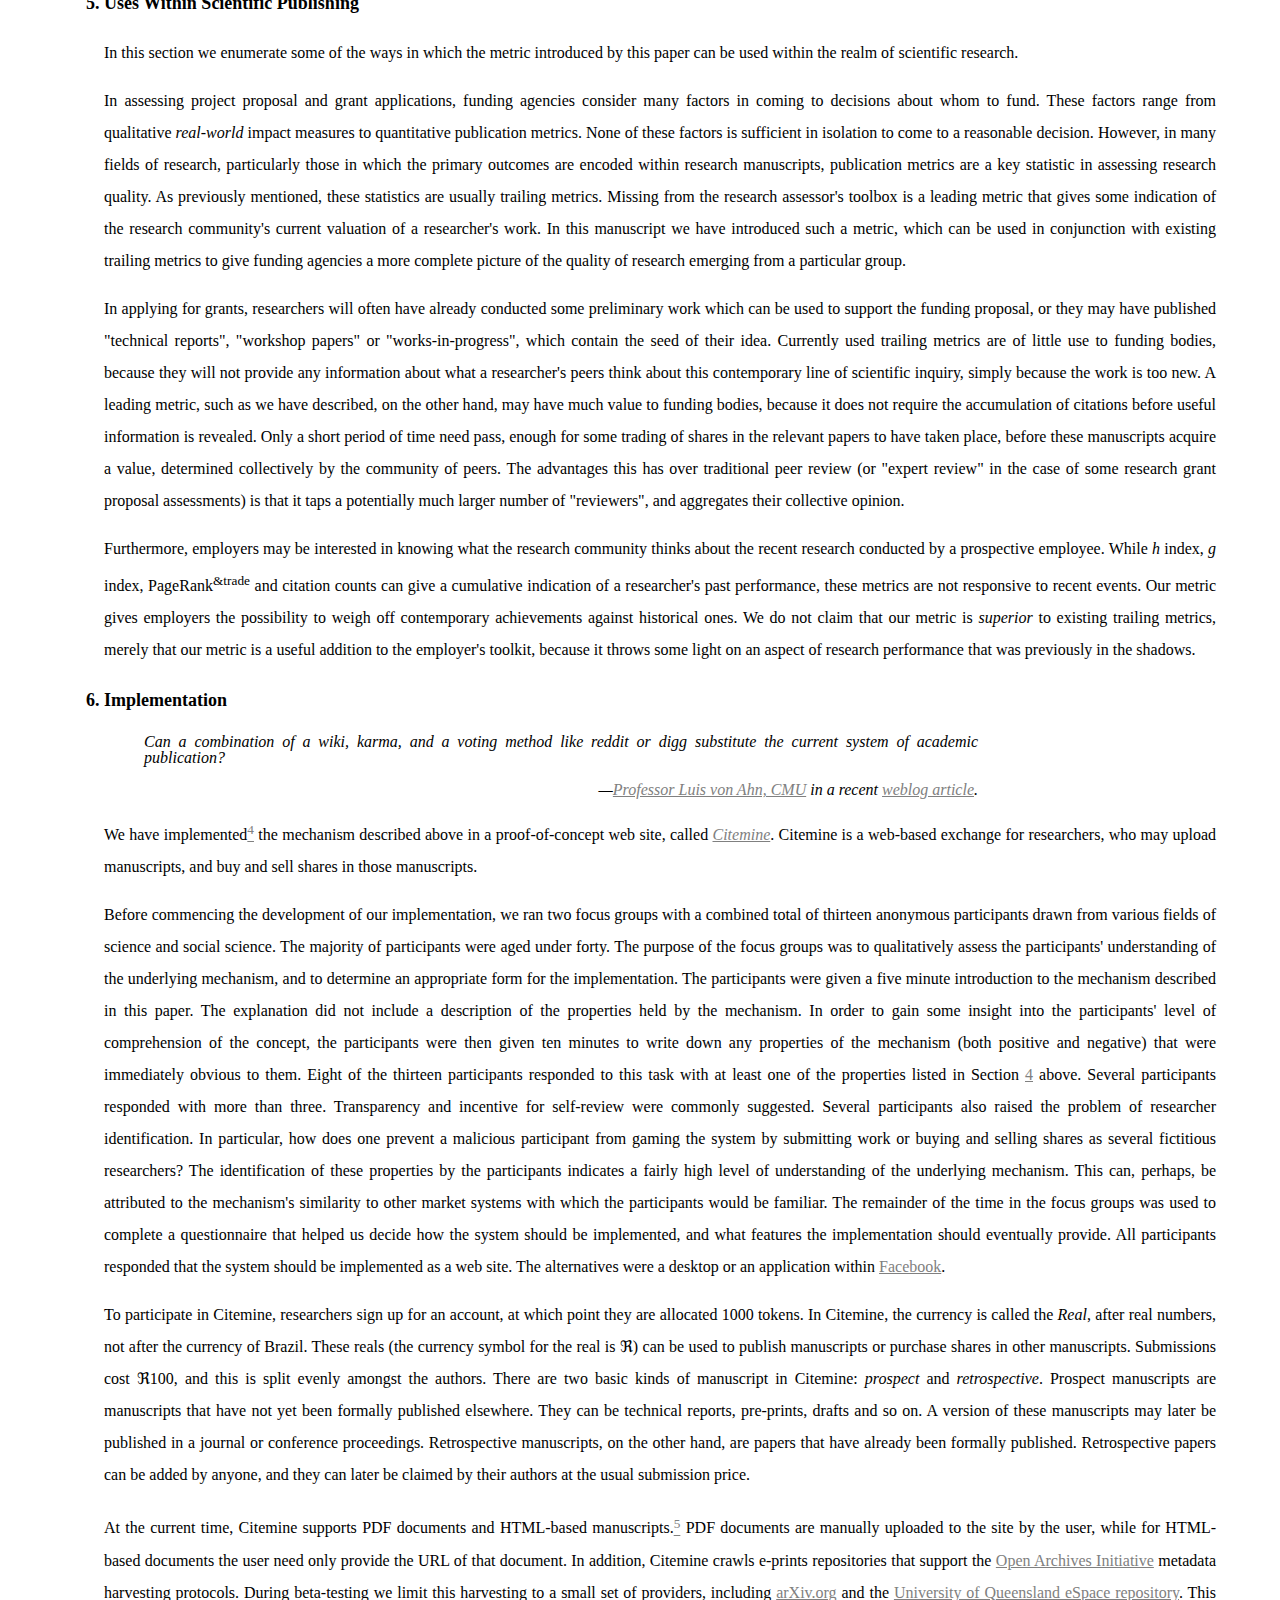
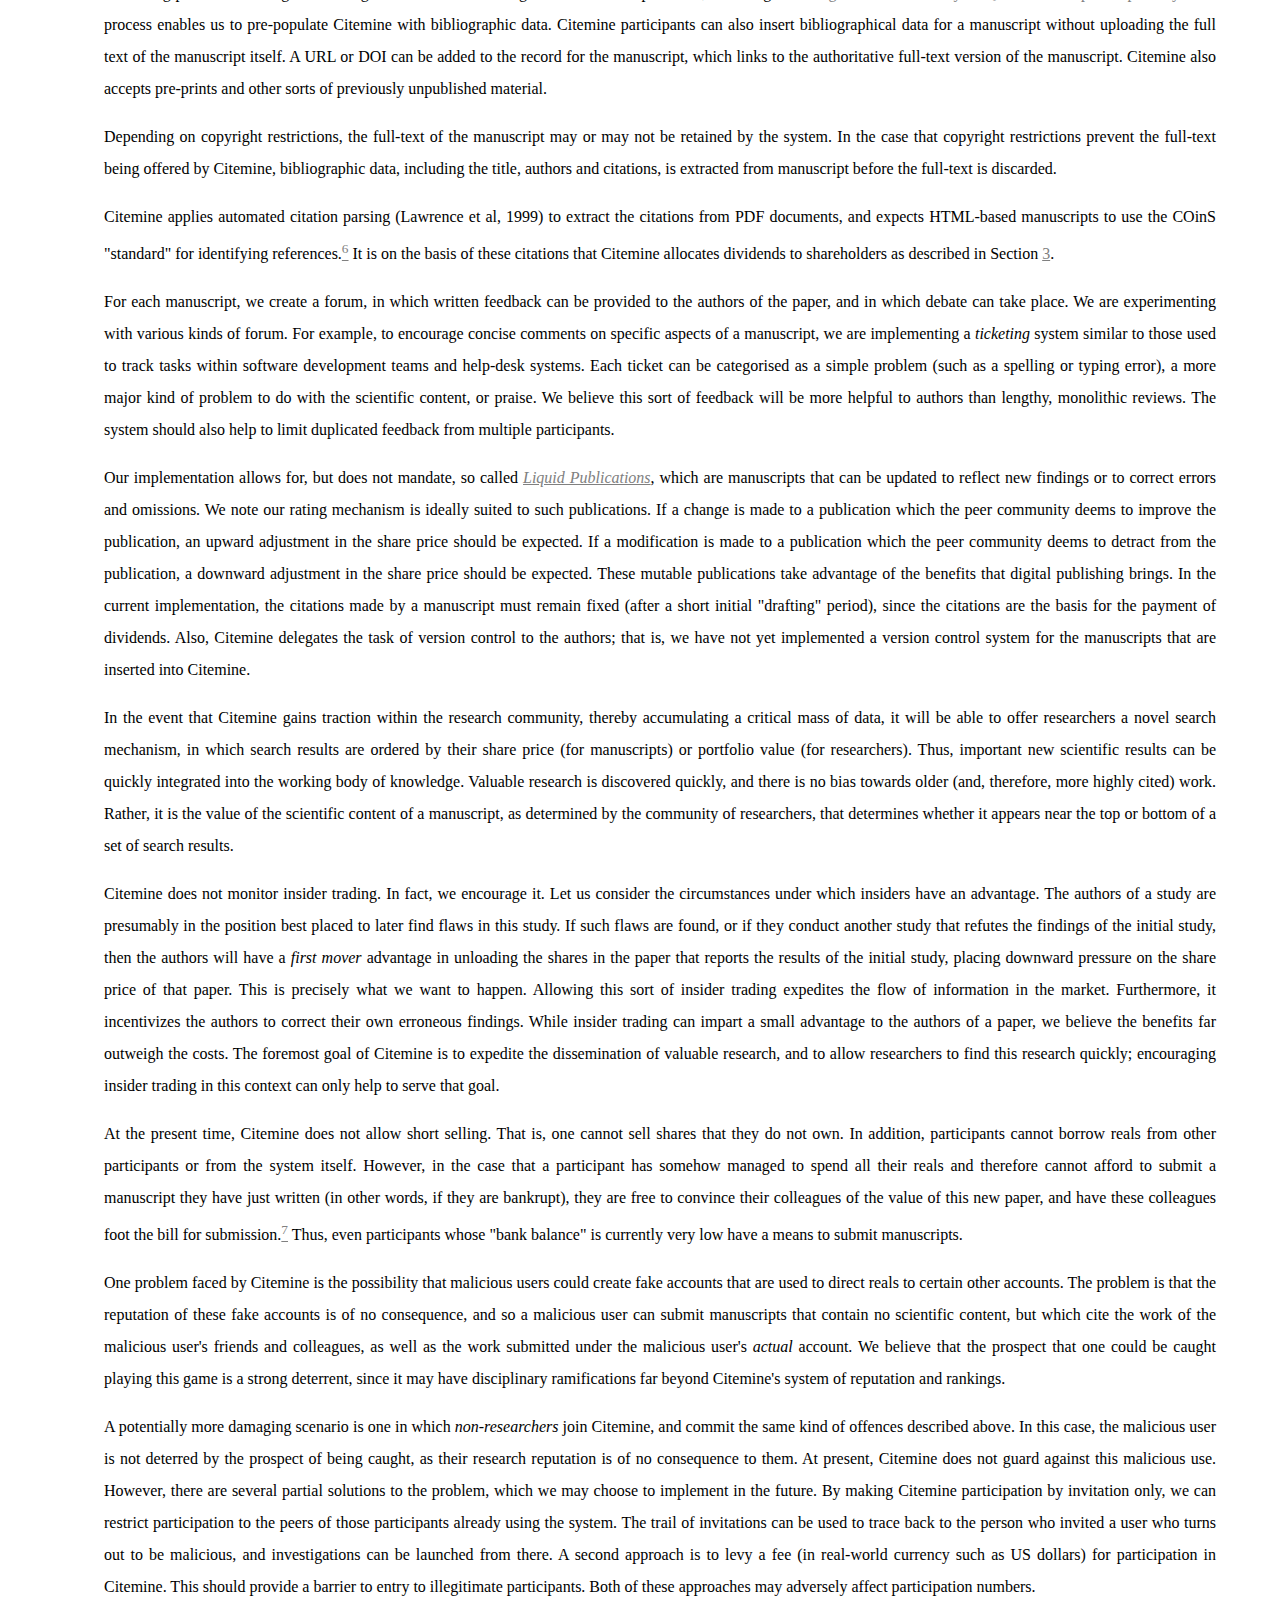
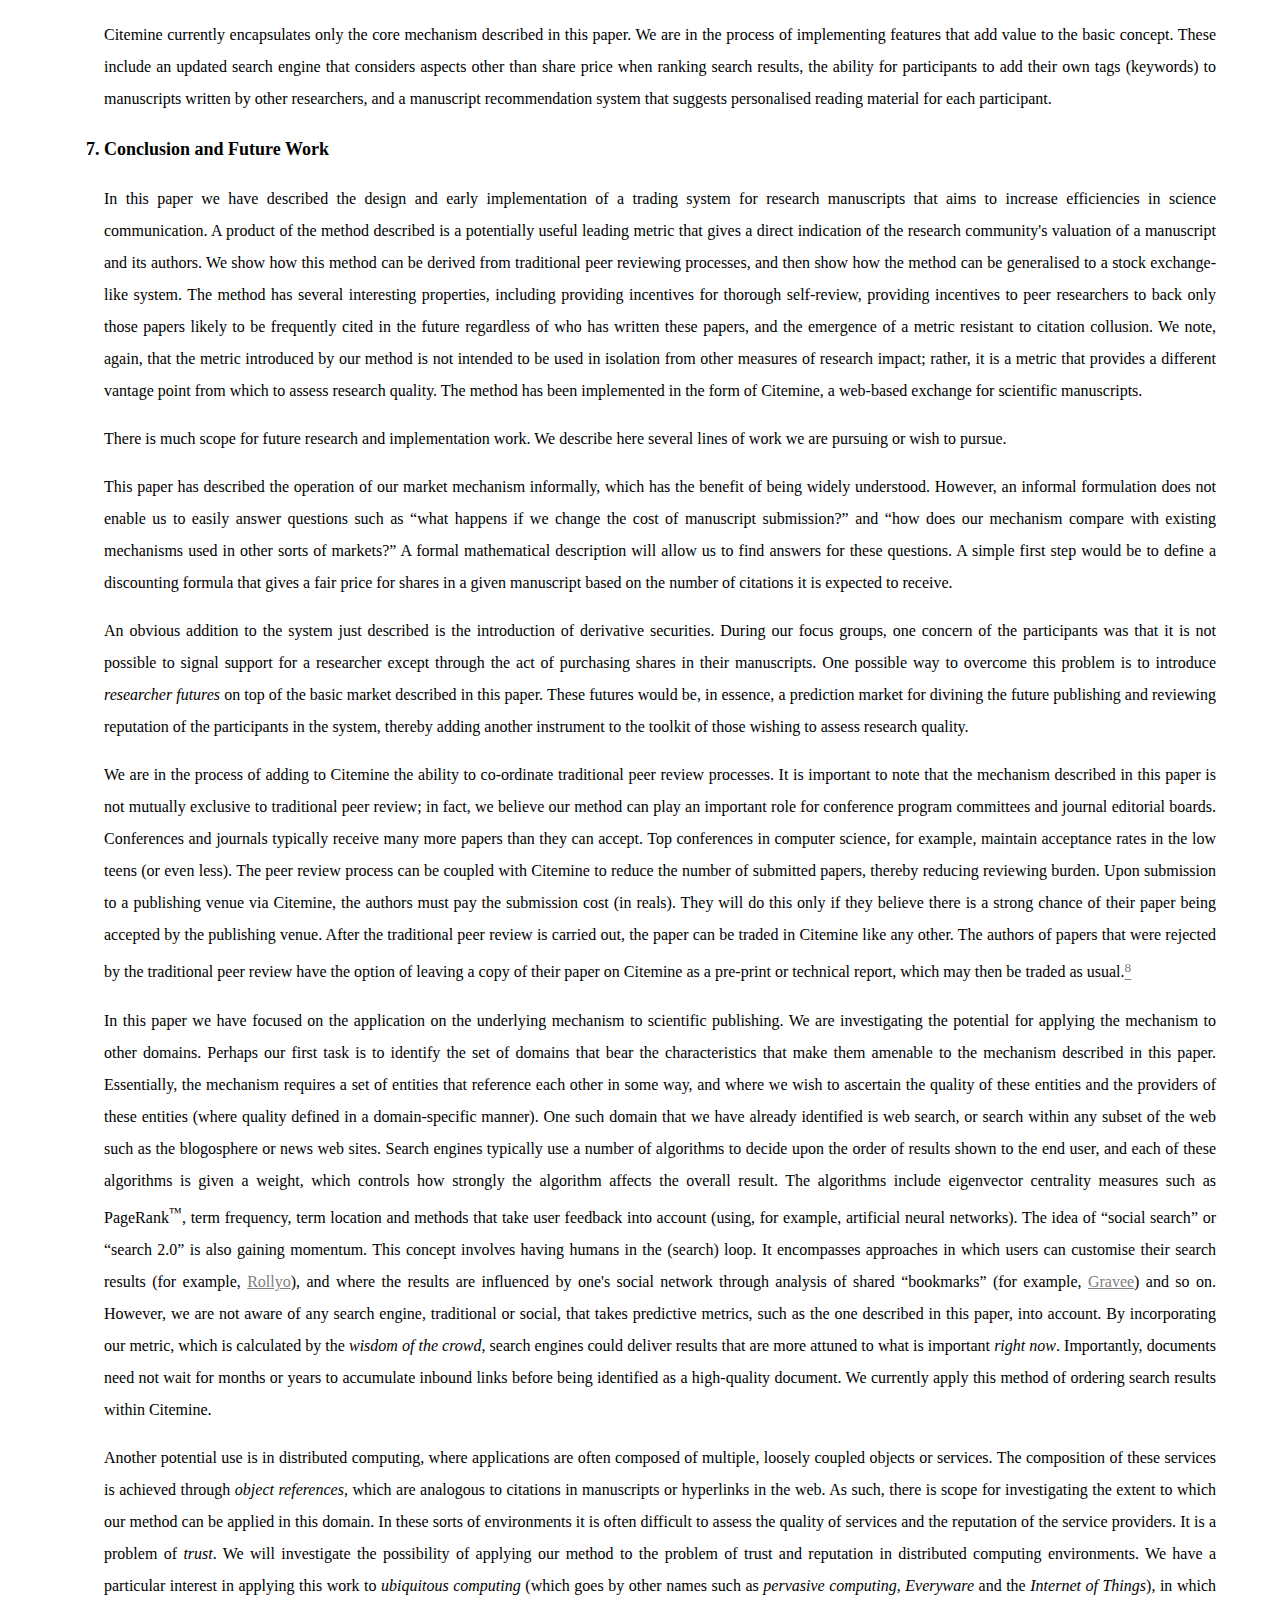
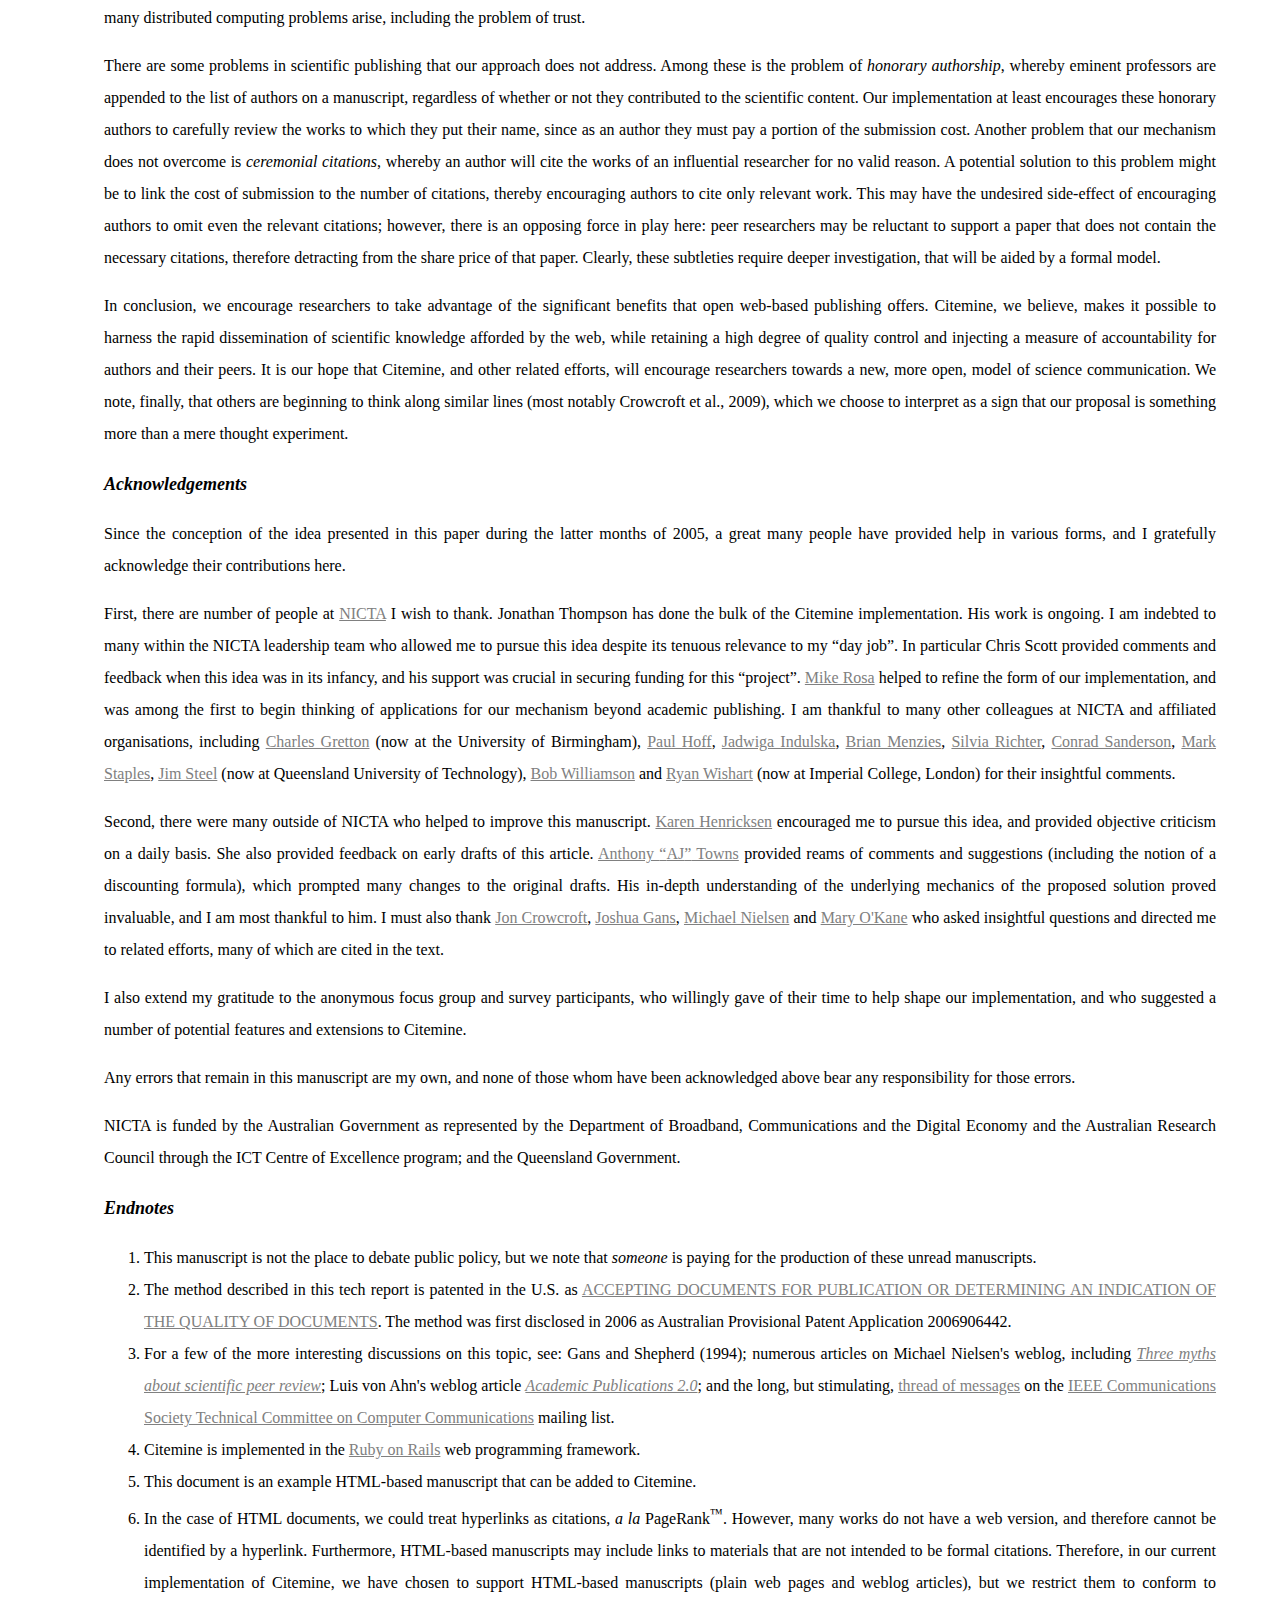
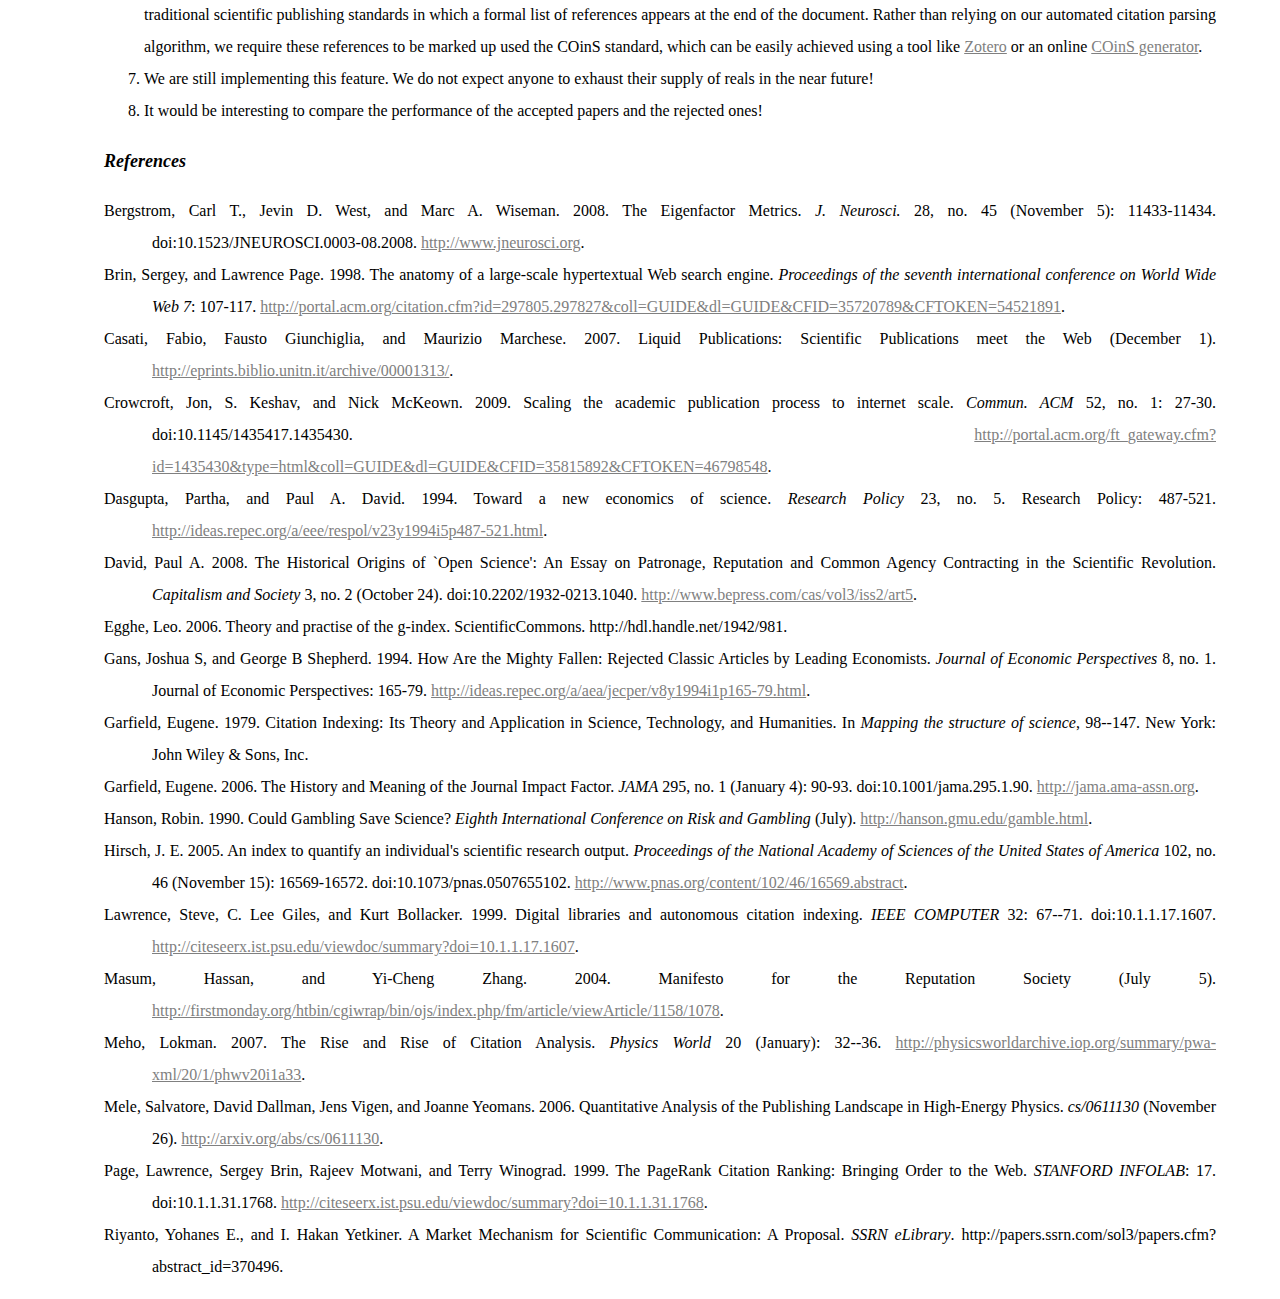
==== commit 70faf1d9: "Update citemine-tech-report.html" ====
--- a/citemine-tech-report.html
+++ b/citemine-tech-report.html
@@ -372,7 +372,7 @@
             <li id="endnote-example">
                 This document is an example HTML-based manuscript that can be added to Citemine.
             </li>
-            <li id="endnote-coins">In the case of HTML documents, we could treat hyperlinks as citations, <em>a la</em> PageRank<sup>&trade</sup>. However, many works do not have a web version, and therefore cannot be identified by a hyperlink. Furthermore, HTML-based manuscripts may include links to materials that are not intended to be formal citations. Therefore, in our current implementation of Citemine, we have chosen to support HTML-based manuscripts (plain web pages and weblog articles), but we restrict them to conform to traditional scientific publishing standards in which a formal list of references appears at the end of the document. Rather than relying on our automated citation parsing algorithm, we require these references to be marked up used the COinS standard, which can be easily achieved using a tool like <a href="http://www.zotero.org/" title="Zotero: The Next-Generation Research Tool">Zotero</a> or an online <a href="http://generator.ocoins.info/" title="COinS Generator">COinS generator</a>.
+            <li id="endnote-coins">In the case of HTML documents, we could treat hyperlinks as citations, <em>a la</em> PageRank<sup>&trade;</sup>. However, many works do not have a web version, and therefore cannot be identified by a hyperlink. Furthermore, HTML-based manuscripts may include links to materials that are not intended to be formal citations. Therefore, in our current implementation of Citemine, we have chosen to support HTML-based manuscripts (plain web pages and weblog articles), but we restrict them to conform to traditional scientific publishing standards in which a formal list of references appears at the end of the document. Rather than relying on our automated citation parsing algorithm, we require these references to be marked up used the COinS standard, which can be easily achieved using a tool like <a href="http://www.zotero.org/" title="Zotero: The Next-Generation Research Tool">Zotero</a> or an online <a href="http://generator.ocoins.info/" title="COinS Generator">COinS generator</a>.
             </li>
             <li id="endnote-bankrupt">
                 We are still implementing this feature. We do not expect anyone to exhaust their supply of reals in the near future!
